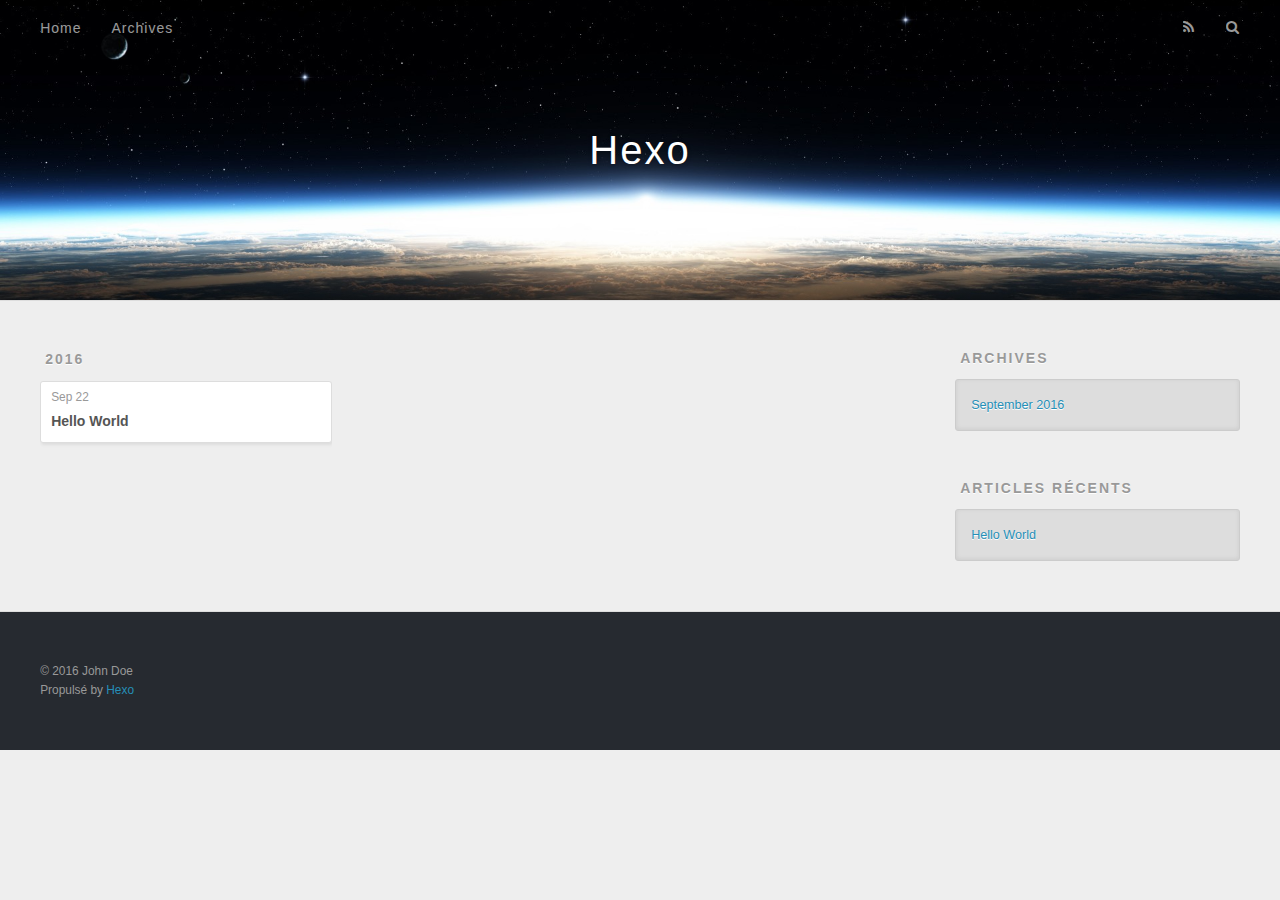
==== archives/index.html @ a5ebd4ea "Site updated: 2016-09-23 09:55:42" ====
<!DOCTYPE html>
<html>
<head>
  <meta charset="utf-8">
  
  <title>Archives | Hexo</title>
  <meta name="viewport" content="width=device-width, initial-scale=1, maximum-scale=1">
  <meta property="og:type" content="website">
<meta property="og:title" content="Hexo">
<meta property="og:url" content="http://yoursite.com/archives/index.html">
<meta property="og:site_name" content="Hexo">
<meta name="twitter:card" content="summary">
<meta name="twitter:title" content="Hexo">
  
    <link rel="alternate" href="/atom.xml" title="Hexo" type="application/atom+xml">
  
  
    <link rel="icon" href="/favicon.png">
  
  
    <link href="//fonts.googleapis.com/css?family=Source+Code+Pro" rel="stylesheet" type="text/css">
  
  <link rel="stylesheet" href="/css/style.css">
  

</head>

<body>
  <div id="container">
    <div id="wrap">
      <header id="header">
  <div id="banner"></div>
  <div id="header-outer" class="outer">
    <div id="header-title" class="inner">
      <h1 id="logo-wrap">
        <a href="/" id="logo">Hexo</a>
      </h1>
      
    </div>
    <div id="header-inner" class="inner">
      <nav id="main-nav">
        <a id="main-nav-toggle" class="nav-icon"></a>
        
          <a class="main-nav-link" href="/">Home</a>
        
          <a class="main-nav-link" href="/archives">Archives</a>
        
      </nav>
      <nav id="sub-nav">
        
          <a id="nav-rss-link" class="nav-icon" href="/atom.xml" title="Flux RSS"></a>
        
        <a id="nav-search-btn" class="nav-icon" title="Rechercher"></a>
      </nav>
      <div id="search-form-wrap">
        <form action="//google.com/search" method="get" accept-charset="UTF-8" class="search-form"><input type="search" name="q" results="0" class="search-form-input" placeholder="Search"><button type="submit" class="search-form-submit">&#xF002;</button><input type="hidden" name="sitesearch" value="http://yoursite.com"></form>
      </div>
    </div>
  </div>
</header>
      <div class="outer">
        <section id="main">
  
  
    
    
      
      
      <section class="archives-wrap">
        <div class="archive-year-wrap">
          <a href="/archives/2016" class="archive-year">2016</a>
        </div>
        <div class="archives">
    
    <article class="archive-article archive-type-post">
  <div class="archive-article-inner">
    <header class="archive-article-header">
      <a href="/2016/09/22/hello-world/" class="archive-article-date">
  <time datetime="2016-09-22T08:57:06.992Z" itemprop="datePublished">Sep 22</time>
</a>
      
  
    <h1 itemprop="name">
      <a class="archive-article-title" href="/2016/09/22/hello-world/">Hello World</a>
    </h1>
  

    </header>
  </div>
</article>
  
  
    </div></section>
  

</section>
        
          <aside id="sidebar">
  
    

  
    

  
    
  
    
  <div class="widget-wrap">
    <h3 class="widget-title">Archives</h3>
    <div class="widget">
      <ul class="archive-list"><li class="archive-list-item"><a class="archive-list-link" href="/archives/2016/09/">September 2016</a></li></ul>
    </div>
  </div>


  
    
  <div class="widget-wrap">
    <h3 class="widget-title">Articles récents</h3>
    <div class="widget">
      <ul>
        
          <li>
            <a href="/2016/09/22/hello-world/">Hello World</a>
          </li>
        
      </ul>
    </div>
  </div>

  
</aside>
        
      </div>
      <footer id="footer">
  
  <div class="outer">
    <div id="footer-info" class="inner">
      &copy; 2016 John Doe<br>
      Propulsé by <a href="http://hexo.io/" target="_blank">Hexo</a>
    </div>
  </div>
</footer>
    </div>
    <nav id="mobile-nav">
  
    <a href="/" class="mobile-nav-link">Home</a>
  
    <a href="/archives" class="mobile-nav-link">Archives</a>
  
</nav>
    

<script src="//ajax.googleapis.com/ajax/libs/jquery/2.0.3/jquery.min.js"></script>


  <link rel="stylesheet" href="/fancybox/jquery.fancybox.css">
  <script src="/fancybox/jquery.fancybox.pack.js"></script>


<script src="/js/script.js"></script>

  </div>
</body>
</html>
---- css/style.css ----
body {
  width: 100%;
}
body:before,
body:after {
  content: "";
  display: table;
}
body:after {
  clear: both;
}
html,
body,
div,
span,
applet,
object,
iframe,
h1,
h2,
h3,
h4,
h5,
h6,
p,
blockquote,
pre,
a,
abbr,
acronym,
address,
big,
cite,
code,
del,
dfn,
em,
img,
ins,
kbd,
q,
s,
samp,
small,
strike,
strong,
sub,
sup,
tt,
var,
dl,
dt,
dd,
ol,
ul,
li,
fieldset,
form,
label,
legend,
table,
caption,
tbody,
tfoot,
thead,
tr,
th,
td {
  margin: 0;
  padding: 0;
  border: 0;
  outline: 0;
  font-weight: inherit;
  font-style: inherit;
  font-family: inherit;
  font-size: 100%;
  vertical-align: baseline;
}
body {
  line-height: 1;
  color: #000;
  background: #fff;
}
ol,
ul {
  list-style: none;
}
table {
  border-collapse: separate;
  border-spacing: 0;
  vertical-align: middle;
}
caption,
th,
td {
  text-align: left;
  font-weight: normal;
  vertical-align: middle;
}
a img {
  border: none;
}
input,
button {
  margin: 0;
  padding: 0;
}
input::-moz-focus-inner,
button::-moz-focus-inner {
  border: 0;
  padding: 0;
}
@font-face {
  font-family: FontAwesome;
  font-style: normal;
  font-weight: normal;
  src: url("fonts/fontawesome-webfont.eot?v=#4.0.3");
  src: url("fonts/fontawesome-webfont.eot?#iefix&v=#4.0.3") format("embedded-opentype"), url("fonts/fontawesome-webfont.woff?v=#4.0.3") format("woff"), url("fonts/fontawesome-webfont.ttf?v=#4.0.3") format("truetype"), url("fonts/fontawesome-webfont.svg#fontawesomeregular?v=#4.0.3") format("svg");
}
html,
body,
#container {
  height: 100%;
}
body {
  background: #eee;
  font: 14px "Helvetica Neue", Helvetica, Arial, sans-serif;
  -webkit-text-size-adjust: 100%;
}
.outer {
  max-width: 1220px;
  margin: 0 auto;
  padding: 0 20px;
}
.outer:before,
.outer:after {
  content: "";
  display: table;
}
.outer:after {
  clear: both;
}
.inner {
  display: inline;
  float: left;
  width: 98.33333333333333%;
  margin: 0 0.833333333333333%;
}
.left,
.alignleft {
  float: left;
}
.right,
.alignright {
  float: right;
}
.clear {
  clear: both;
}
#container {
  position: relative;
}
.mobile-nav-on {
  overflow: hidden;
}
#wrap {
  height: 100%;
  width: 100%;
  position: absolute;
  top: 0;
  left: 0;
  -webkit-transition: 0.2s ease-out;
  -moz-transition: 0.2s ease-out;
  -ms-transition: 0.2s ease-out;
  transition: 0.2s ease-out;
  z-index: 1;
  background: #eee;
}
.mobile-nav-on #wrap {
  left: 280px;
}
@media screen and (min-width: 768px) {
  #main {
    display: inline;
    float: left;
    width: 73.33333333333333%;
    margin: 0 0.833333333333333%;
  }
}
.article-date,
.article-category-link,
.archive-year,
.widget-title {
  text-decoration: none;
  text-transform: uppercase;
  letter-spacing: 2px;
  color: #999;
  margin-bottom: 1em;
  margin-left: 5px;
  line-height: 1em;
  text-shadow: 0 1px #fff;
  font-weight: bold;
}
.article-inner,
.archive-article-inner {
  background: #fff;
  -webkit-box-shadow: 1px 2px 3px #ddd;
  box-shadow: 1px 2px 3px #ddd;
  border: 1px solid #ddd;
  border-radius: 3px;
}
.article-entry h1,
.widget h1 {
  font-size: 2em;
}
.article-entry h2,
.widget h2 {
  font-size: 1.5em;
}
.article-entry h3,
.widget h3 {
  font-size: 1.3em;
}
.article-entry h4,
.widget h4 {
  font-size: 1.2em;
}
.article-entry h5,
.widget h5 {
  font-size: 1em;
}
.article-entry h6,
.widget h6 {
  font-size: 1em;
  color: #999;
}
.article-entry hr,
.widget hr {
  border: 1px dashed #ddd;
}
.article-entry strong,
.widget strong {
  font-weight: bold;
}
.article-entry em,
.widget em,
.article-entry cite,
.widget cite {
  font-style: italic;
}
.article-entry sup,
.widget sup,
.article-entry sub,
.widget sub {
  font-size: 0.75em;
  line-height: 0;
  position: relative;
  vertical-align: baseline;
}
.article-entry sup,
.widget sup {
  top: -0.5em;
}
.article-entry sub,
.widget sub {
  bottom: -0.2em;
}
.article-entry small,
.widget small {
  font-size: 0.85em;
}
.article-entry acronym,
.widget acronym,
.article-entry abbr,
.widget abbr {
  border-bottom: 1px dotted;
}
.article-entry ul,
.widget ul,
.article-entry ol,
.widget ol,
.article-entry dl,
.widget dl {
  margin: 0 20px;
  line-height: 1.6em;
}
.article-entry ul ul,
.widget ul ul,
.article-entry ol ul,
.widget ol ul,
.article-entry ul ol,
.widget ul ol,
.article-entry ol ol,
.widget ol ol {
  margin-top: 0;
  margin-bottom: 0;
}
.article-entry ul,
.widget ul {
  list-style: disc;
}
.article-entry ol,
.widget ol {
  list-style: decimal;
}
.article-entry dt,
.widget dt {
  font-weight: bold;
}
#header {
  height: 300px;
  position: relative;
  border-bottom: 1px solid #ddd;
}
#header:before,
#header:after {
  content: "";
  position: absolute;
  left: 0;
  right: 0;
  height: 40px;
}
#header:before {
  top: 0;
  background: -webkit-linear-gradient(rgba(0,0,0,0.2), transparent);
  background: -moz-linear-gradient(rgba(0,0,0,0.2), transparent);
  background: -ms-linear-gradient(rgba(0,0,0,0.2), transparent);
  background: linear-gradient(rgba(0,0,0,0.2), transparent);
}
#header:after {
  bottom: 0;
  background: -webkit-linear-gradient(transparent, rgba(0,0,0,0.2));
  background: -moz-linear-gradient(transparent, rgba(0,0,0,0.2));
  background: -ms-linear-gradient(transparent, rgba(0,0,0,0.2));
  background: linear-gradient(transparent, rgba(0,0,0,0.2));
}
#header-outer {
  height: 100%;
  position: relative;
}
#header-inner {
  position: relative;
  overflow: hidden;
}
#banner {
  position: absolute;
  top: 0;
  left: 0;
  width: 100%;
  height: 100%;
  background: url("images/banner.jpg") center #000;
  -webkit-background-size: cover;
  -moz-background-size: cover;
  background-size: cover;
  z-index: -1;
}
#header-title {
  text-align: center;
  height: 40px;
  position: absolute;
  top: 50%;
  left: 0;
  margin-top: -20px;
}
#logo,
#subtitle {
  text-decoration: none;
  color: #fff;
  font-weight: 300;
  text-shadow: 0 1px 4px rgba(0,0,0,0.3);
}
#logo {
  font-size: 40px;
  line-height: 40px;
  letter-spacing: 2px;
}
#subtitle {
  font-size: 16px;
  line-height: 16px;
  letter-spacing: 1px;
}
#subtitle-wrap {
  margin-top: 16px;
}
#main-nav {
  float: left;
  margin-left: -15px;
}
.nav-icon,
.main-nav-link {
  float: left;
  color: #fff;
  opacity: 0.6;
  text-decoration: none;
  text-shadow: 0 1px rgba(0,0,0,0.2);
  -webkit-transition: opacity 0.2s;
  -moz-transition: opacity 0.2s;
  -ms-transition: opacity 0.2s;
  transition: opacity 0.2s;
  display: block;
  padding: 20px 15px;
}
.nav-icon:hover,
.main-nav-link:hover {
  opacity: 1;
}
.nav-icon {
  font-family: FontAwesome;
  text-align: center;
  font-size: 14px;
  width: 14px;
  height: 14px;
  padding: 20px 15px;
  position: relative;
  cursor: pointer;
}
.main-nav-link {
  font-weight: 300;
  letter-spacing: 1px;
}
@media screen and (max-width: 479px) {
  .main-nav-link {
    display: none;
  }
}
#main-nav-toggle {
  display: none;
}
#main-nav-toggle:before {
  content: "\f0c9";
}
@media screen and (max-width: 479px) {
  #main-nav-toggle {
    display: block;
  }
}
#sub-nav {
  float: right;
  margin-right: -15px;
}
#nav-rss-link:before {
  content: "\f09e";
}
#nav-search-btn:before {
  content: "\f002";
}
#search-form-wrap {
  position: absolute;
  top: 15px;
  width: 150px;
  height: 30px;
  right: -150px;
  opacity: 0;
  -webkit-transition: 0.2s ease-out;
  -moz-transition: 0.2s ease-out;
  -ms-transition: 0.2s ease-out;
  transition: 0.2s ease-out;
}
#search-form-wrap.on {
  opacity: 1;
  right: 0;
}
@media screen and (max-width: 479px) {
  #search-form-wrap {
    width: 100%;
    right: -100%;
  }
}
.search-form {
  position: absolute;
  top: 0;
  left: 0;
  right: 0;
  background: #fff;
  padding: 5px 15px;
  border-radius: 15px;
  -webkit-box-shadow: 0 0 10px rgba(0,0,0,0.3);
  box-shadow: 0 0 10px rgba(0,0,0,0.3);
}
.search-form-input {
  border: none;
  background: none;
  color: #555;
  width: 100%;
  font: 13px "Helvetica Neue", Helvetica, Arial, sans-serif;
  outline: none;
}
.search-form-input::-webkit-search-results-decoration,
.search-form-input::-webkit-search-cancel-button {
  -webkit-appearance: none;
}
.search-form-submit {
  position: absolute;
  top: 50%;
  right: 10px;
  margin-top: -7px;
  font: 13px FontAwesome;
  border: none;
  background: none;
  color: #bbb;
  cursor: pointer;
}
.search-form-submit:hover,
.search-form-submit:focus {
  color: #777;
}
.article {
  margin: 50px 0;
}
.article-inner {
  overflow: hidden;
}
.article-meta:before,
.article-meta:after {
  content: "";
  display: table;
}
.article-meta:after {
  clear: both;
}
.article-date {
  float: left;
}
.article-category {
  float: left;
  line-height: 1em;
  color: #ccc;
  text-shadow: 0 1px #fff;
  margin-left: 8px;
}
.article-category:before {
  content: "\2022";
}
.article-category-link {
  margin: 0 12px 1em;
}
.article-header {
  padding: 20px 20px 0;
}
.article-title {
  text-decoration: none;
  font-size: 2em;
  font-weight: bold;
  color: #555;
  line-height: 1.1em;
  -webkit-transition: color 0.2s;
  -moz-transition: color 0.2s;
  -ms-transition: color 0.2s;
  transition: color 0.2s;
}
a.article-title:hover {
  color: #258fb8;
}
.article-entry {
  color: #555;
  padding: 0 20px;
}
.article-entry:before,
.article-entry:after {
  content: "";
  display: table;
}
.article-entry:after {
  clear: both;
}
.article-entry p,
.article-entry table {
  line-height: 1.6em;
  margin: 1.6em 0;
}
.article-entry h1,
.article-entry h2,
.article-entry h3,
.article-entry h4,
.article-entry h5,
.article-entry h6 {
  font-weight: bold;
}
.article-entry h1,
.article-entry h2,
.article-entry h3,
.article-entry h4,
.article-entry h5,
.article-entry h6 {
  line-height: 1.1em;
  margin: 1.1em 0;
}
.article-entry a {
  color: #258fb8;
  text-decoration: none;
}
.article-entry a:hover {
  text-decoration: underline;
}
.article-entry ul,
.article-entry ol,
.article-entry dl {
  margin-top: 1.6em;
  margin-bottom: 1.6em;
}
.article-entry img,
.article-entry video {
  max-width: 100%;
  height: auto;
  display: block;
  margin: auto;
}
.article-entry iframe {
  border: none;
}
.article-entry table {
  width: 100%;
  border-collapse: collapse;
  border-spacing: 0;
}
.article-entry th {
  font-weight: bold;
  border-bottom: 3px solid #ddd;
  padding-bottom: 0.5em;
}
.article-entry td {
  border-bottom: 1px solid #ddd;
  padding: 10px 0;
}
.article-entry blockquote {
  font-family: Georgia, "Times New Roman", serif;
  font-size: 1.4em;
  margin: 1.6em 20px;
  text-align: center;
}
.article-entry blockquote footer {
  font-size: 14px;
  margin: 1.6em 0;
  font-family: "Helvetica Neue", Helvetica, Arial, sans-serif;
}
.article-entry blockquote footer cite:before {
  content: "—";
  padding: 0 0.5em;
}
.article-entry .pullquote {
  text-align: left;
  width: 45%;
  margin: 0;
}
.article-entry .pullquote.left {
  margin-left: 0.5em;
  margin-right: 1em;
}
.article-entry .pullquote.right {
  margin-right: 0.5em;
  margin-left: 1em;
}
.article-entry .caption {
  color: #999;
  display: block;
  font-size: 0.9em;
  margin-top: 0.5em;
  position: relative;
  text-align: center;
}
.article-entry .video-container {
  position: relative;
  padding-top: 56.25%;
  height: 0;
  overflow: hidden;
}
.article-entry .video-container iframe,
.article-entry .video-container object,
.article-entry .video-container embed {
  position: absolute;
  top: 0;
  left: 0;
  width: 100%;
  height: 100%;
  margin-top: 0;
}
.article-more-link a {
  display: inline-block;
  line-height: 1em;
  padding: 6px 15px;
  border-radius: 15px;
  background: #eee;
  color: #999;
  text-shadow: 0 1px #fff;
  text-decoration: none;
}
.article-more-link a:hover {
  background: #258fb8;
  color: #fff;
  text-decoration: none;
  text-shadow: 0 1px #1e7293;
}
.article-footer {
  font-size: 0.85em;
  line-height: 1.6em;
  border-top: 1px solid #ddd;
  padding-top: 1.6em;
  margin: 0 20px 20px;
}
.article-footer:before,
.article-footer:after {
  content: "";
  display: table;
}
.article-footer:after {
  clear: both;
}
.article-footer a {
  color: #999;
  text-decoration: none;
}
.article-footer a:hover {
  color: #555;
}
.article-tag-list-item {
  float: left;
  margin-right: 10px;
}
.article-tag-list-link:before {
  content: "#";
}
.article-comment-link {
  float: right;
}
.article-comment-link:before {
  content: "\f075";
  font-family: FontAwesome;
  padding-right: 8px;
}
.article-share-link {
  cursor: pointer;
  float: right;
  margin-left: 20px;
}
.article-share-link:before {
  content: "\f064";
  font-family: FontAwesome;
  padding-right: 6px;
}
#article-nav {
  position: relative;
}
#article-nav:before,
#article-nav:after {
  content: "";
  display: table;
}
#article-nav:after {
  clear: both;
}
@media screen and (min-width: 768px) {
  #article-nav {
    margin: 50px 0;
  }
  #article-nav:before {
    width: 8px;
    height: 8px;
    position: absolute;
    top: 50%;
    left: 50%;
    margin-top: -4px;
    margin-left: -4px;
    content: "";
    border-radius: 50%;
    background: #ddd;
    -webkit-box-shadow: 0 1px 2px #fff;
    box-shadow: 0 1px 2px #fff;
  }
}
.article-nav-link-wrap {
  text-decoration: none;
  text-shadow: 0 1px #fff;
  color: #999;
  -webkit-box-sizing: border-box;
  -moz-box-sizing: border-box;
  box-sizing: border-box;
  margin-top: 50px;
  text-align: center;
  display: block;
}
.article-nav-link-wrap:hover {
  color: #555;
}
@media screen and (min-width: 768px) {
  .article-nav-link-wrap {
    width: 50%;
    margin-top: 0;
  }
}
@media screen and (min-width: 768px) {
  #article-nav-newer {
    float: left;
    text-align: right;
    padding-right: 20px;
  }
}
@media screen and (min-width: 768px) {
  #article-nav-older {
    float: right;
    text-align: left;
    padding-left: 20px;
  }
}
.article-nav-caption {
  text-transform: uppercase;
  letter-spacing: 2px;
  color: #ddd;
  line-height: 1em;
  font-weight: bold;
}
#article-nav-newer .article-nav-caption {
  margin-right: -2px;
}
.article-nav-title {
  font-size: 0.85em;
  line-height: 1.6em;
  margin-top: 0.5em;
}
.article-share-box {
  position: absolute;
  display: none;
  background: #fff;
  -webkit-box-shadow: 1px 2px 10px rgba(0,0,0,0.2);
  box-shadow: 1px 2px 10px rgba(0,0,0,0.2);
  border-radius: 3px;
  margin-left: -145px;
  overflow: hidden;
  z-index: 1;
}
.article-share-box.on {
  display: block;
}
.article-share-input {
  width: 100%;
  background: none;
  -webkit-box-sizing: border-box;
  -moz-box-sizing: border-box;
  box-sizing: border-box;
  font: 14px "Helvetica Neue", Helvetica, Arial, sans-serif;
  padding: 0 15px;
  color: #555;
  outline: none;
  border: 1px solid #ddd;
  border-radius: 3px 3px 0 0;
  height: 36px;
  line-height: 36px;
}
.article-share-links {
  background: #eee;
}
.article-share-links:before,
.article-share-links:after {
  content: "";
  display: table;
}
.article-share-links:after {
  clear: both;
}
.article-share-twitter,
.article-share-facebook,
.article-share-pinterest,
.article-share-google {
  width: 50px;
  height: 36px;
  display: block;
  float: left;
  position: relative;
  color: #999;
  text-shadow: 0 1px #fff;
}
.article-share-twitter:before,
.article-share-facebook:before,
.article-share-pinterest:before,
.article-share-google:before {
  font-size: 20px;
  font-family: FontAwesome;
  width: 20px;
  height: 20px;
  position: absolute;
  top: 50%;
  left: 50%;
  margin-top: -10px;
  margin-left: -10px;
  text-align: center;
}
.article-share-twitter:hover,
.article-share-facebook:hover,
.article-share-pinterest:hover,
.article-share-google:hover {
  color: #fff;
}
.article-share-twitter:before {
  content: "\f099";
}
.article-share-twitter:hover {
  background: #00aced;
  text-shadow: 0 1px #008abe;
}
.article-share-facebook:before {
  content: "\f09a";
}
.article-share-facebook:hover {
  background: #3b5998;
  text-shadow: 0 1px #2f477a;
}
.article-share-pinterest:before {
  content: "\f0d2";
}
.article-share-pinterest:hover {
  background: #cb2027;
  text-shadow: 0 1px #a21a1f;
}
.article-share-google:before {
  content: "\f0d5";
}
.article-share-google:hover {
  background: #dd4b39;
  text-shadow: 0 1px #be3221;
}
.article-gallery {
  background: #000;
  position: relative;
}
.article-gallery-photos {
  position: relative;
  overflow: hidden;
}
.article-gallery-img {
  display: none;
  max-width: 100%;
}
.article-gallery-img:first-child {
  display: block;
}
.article-gallery-img.loaded {
  position: absolute;
  display: block;
}
.article-gallery-img img {
  display: block;
  max-width: 100%;
  margin: 0 auto;
}
#comments {
  background: #fff;
  -webkit-box-shadow: 1px 2px 3px #ddd;
  box-shadow: 1px 2px 3px #ddd;
  padding: 20px;
  border: 1px solid #ddd;
  border-radius: 3px;
  margin: 50px 0;
}
#comments a {
  color: #258fb8;
}
.archives-wrap {
  margin: 50px 0;
}
.archives:before,
.archives:after {
  content: "";
  display: table;
}
.archives:after {
  clear: both;
}
.archive-year-wrap {
  margin-bottom: 1em;
}
.archives {
  -webkit-column-gap: 10px;
  -moz-column-gap: 10px;
  column-gap: 10px;
}
@media screen and (min-width: 480px) and (max-width: 767px) {
  .archives {
    -webkit-column-count: 2;
    -moz-column-count: 2;
    column-count: 2;
  }
}
@media screen and (min-width: 768px) {
  .archives {
    -webkit-column-count: 3;
    -moz-column-count: 3;
    column-count: 3;
  }
}
.archive-article {
  -webkit-column-break-inside: avoid;
  page-break-inside: avoid;
  overflow: hidden;
  break-inside: avoid-column;
}
.archive-article-inner {
  padding: 10px;
  margin-bottom: 15px;
}
.archive-article-title {
  text-decoration: none;
  font-weight: bold;
  color: #555;
  -webkit-transition: color 0.2s;
  -moz-transition: color 0.2s;
  -ms-transition: color 0.2s;
  transition: color 0.2s;
  line-height: 1.6em;
}
.archive-article-title:hover {
  color: #258fb8;
}
.archive-article-footer {
  margin-top: 1em;
}
.archive-article-date {
  color: #999;
  text-decoration: none;
  font-size: 0.85em;
  line-height: 1em;
  margin-bottom: 0.5em;
  display: block;
}
#page-nav {
  margin: 50px auto;
  background: #fff;
  -webkit-box-shadow: 1px 2px 3px #ddd;
  box-shadow: 1px 2px 3px #ddd;
  border: 1px solid #ddd;
  border-radius: 3px;
  text-align: center;
  color: #999;
  overflow: hidden;
}
#page-nav:before,
#page-nav:after {
  content: "";
  display: table;
}
#page-nav:after {
  clear: both;
}
#page-nav a,
#page-nav span {
  padding: 10px 20px;
  line-height: 1;
  height: 2ex;
}
#page-nav a {
  color: #999;
  text-decoration: none;
}
#page-nav a:hover {
  background: #999;
  color: #fff;
}
#page-nav .prev {
  float: left;
}
#page-nav .next {
  float: right;
}
#page-nav .page-number {
  display: inline-block;
}
@media screen and (max-width: 479px) {
  #page-nav .page-number {
    display: none;
  }
}
#page-nav .current {
  color: #555;
  font-weight: bold;
}
#page-nav .space {
  color: #ddd;
}
#footer {
  background: #262a30;
  padding: 50px 0;
  border-top: 1px solid #ddd;
  color: #999;
}
#footer a {
  color: #258fb8;
  text-decoration: none;
}
#footer a:hover {
  text-decoration: underline;
}
#footer-info {
  line-height: 1.6em;
  font-size: 0.85em;
}
.article-entry pre,
.article-entry .highlight {
  background: #2d2d2d;
  margin: 0 -20px;
  padding: 15px 20px;
  border-style: solid;
  border-color: #ddd;
  border-width: 1px 0;
  overflow: auto;
  color: #ccc;
  line-height: 22.400000000000002px;
}
.article-entry .highlight .gutter pre,
.article-entry .gist .gist-file .gist-data .line-numbers {
  color: #666;
  font-size: 0.85em;
}
.article-entry pre,
.article-entry code {
  font-family: "Source Code Pro", Consolas, Monaco, Menlo, Consolas, monospace;
}
.article-entry code {
  background: #eee;
  text-shadow: 0 1px #fff;
  padding: 0 0.3em;
}
.article-entry pre code {
  background: none;
  text-shadow: none;
  padding: 0;
}
.article-entry .highlight pre {
  border: none;
  margin: 0;
  padding: 0;
}
.article-entry .highlight table {
  margin: 0;
  width: auto;
}
.article-entry .highlight td {
  border: none;
  padding: 0;
}
.article-entry .highlight figcaption {
  font-size: 0.85em;
  color: #999;
  line-height: 1em;
  margin-bottom: 1em;
}
.article-entry .highlight figcaption:before,
.article-entry .highlight figcaption:after {
  content: "";
  display: table;
}
.article-entry .highlight figcaption:after {
  clear: both;
}
.article-entry .highlight figcaption a {
  float: right;
}
.article-entry .highlight .gutter pre {
  text-align: right;
  padding-right: 20px;
}
.article-entry .highlight .line {
  height: 22.400000000000002px;
}
.article-entry .highlight .line.marked {
  background: #515151;
}
.article-entry .gist {
  margin: 0 -20px;
  border-style: solid;
  border-color: #ddd;
  border-width: 1px 0;
  background: #2d2d2d;
  padding: 15px 20px 15px 0;
}
.article-entry .gist .gist-file {
  border: none;
  font-family: "Source Code Pro", Consolas, Monaco, Menlo, Consolas, monospace;
  margin: 0;
}
.article-entry .gist .gist-file .gist-data {
  background: none;
  border: none;
}
.article-entry .gist .gist-file .gist-data .line-numbers {
  background: none;
  border: none;
  padding: 0 20px 0 0;
}
.article-entry .gist .gist-file .gist-data .line-data {
  padding: 0 !important;
}
.article-entry .gist .gist-file .highlight {
  margin: 0;
  padding: 0;
  border: none;
}
.article-entry .gist .gist-file .gist-meta {
  background: #2d2d2d;
  color: #999;
  font: 0.85em "Helvetica Neue", Helvetica, Arial, sans-serif;
  text-shadow: 0 0;
  padding: 0;
  margin-top: 1em;
  margin-left: 20px;
}
.article-entry .gist .gist-file .gist-meta a {
  color: #258fb8;
  font-weight: normal;
}
.article-entry .gist .gist-file .gist-meta a:hover {
  text-decoration: underline;
}
pre .comment,
pre .title {
  color: #999;
}
pre .variable,
pre .attribute,
pre .tag,
pre .regexp,
pre .ruby .constant,
pre .xml .tag .title,
pre .xml .pi,
pre .xml .doctype,
pre .html .doctype,
pre .css .id,
pre .css .class,
pre .css .pseudo {
  color: #f2777a;
}
pre .number,
pre .preprocessor,
pre .built_in,
pre .literal,
pre .params,
pre .constant {
  color: #f99157;
}
pre .class,
pre .ruby .class .title,
pre .css .rules .attribute {
  color: #9c9;
}
pre .string,
pre .value,
pre .inheritance,
pre .header,
pre .ruby .symbol,
pre .xml .cdata {
  color: #9c9;
}
pre .css .hexcolor {
  color: #6cc;
}
pre .function,
pre .python .decorator,
pre .python .title,
pre .ruby .function .title,
pre .ruby .title .keyword,
pre .perl .sub,
pre .javascript .title,
pre .coffeescript .title {
  color: #69c;
}
pre .keyword,
pre .javascript .function {
  color: #c9c;
}
@media screen and (max-width: 479px) {
  #mobile-nav {
    position: absolute;
    top: 0;
    left: 0;
    width: 280px;
    height: 100%;
    background: #191919;
    border-right: 1px solid #fff;
  }
}
@media screen and (max-width: 479px) {
  .mobile-nav-link {
    display: block;
    color: #999;
    text-decoration: none;
    padding: 15px 20px;
    font-weight: bold;
  }
  .mobile-nav-link:hover {
    color: #fff;
  }
}
@media screen and (min-width: 768px) {
  #sidebar {
    display: inline;
    float: left;
    width: 23.333333333333332%;
    margin: 0 0.833333333333333%;
  }
}
.widget-wrap {
  margin: 50px 0;
}
.widget {
  color: #777;
  text-shadow: 0 1px #fff;
  background: #ddd;
  -webkit-box-shadow: 0 -1px 4px #ccc inset;
  box-shadow: 0 -1px 4px #ccc inset;
  border: 1px solid #ccc;
  padding: 15px;
  border-radius: 3px;
}
.widget a {
  color: #258fb8;
  text-decoration: none;
}
.widget a:hover {
  text-decoration: underline;
}
.widget ul ul,
.widget ol ul,
.widget dl ul,
.widget ul ol,
.widget ol ol,
.widget dl ol,
.widget ul dl,
.widget ol dl,
.widget dl dl {
  margin-left: 15px;
  list-style: disc;
}
.widget {
  line-height: 1.6em;
  word-wrap: break-word;
  font-size: 0.9em;
}
.widget ul,
.widget ol {
  list-style: none;
  margin: 0;
}
.widget ul ul,
.widget ol ul,
.widget ul ol,
.widget ol ol {
  margin: 0 20px;
}
.widget ul ul,
.widget ol ul {
  list-style: disc;
}
.widget ul ol,
.widget ol ol {
  list-style: decimal;
}
.category-list-count,
.tag-list-count,
.archive-list-count {
  padding-left: 5px;
  color: #999;
  font-size: 0.85em;
}
.category-list-count:before,
.tag-list-count:before,
.archive-list-count:before {
  content: "(";
}
.category-list-count:after,
.tag-list-count:after,
.archive-list-count:after {
  content: ")";
}
.tagcloud a {
  margin-right: 5px;
  display: inline-block;
}
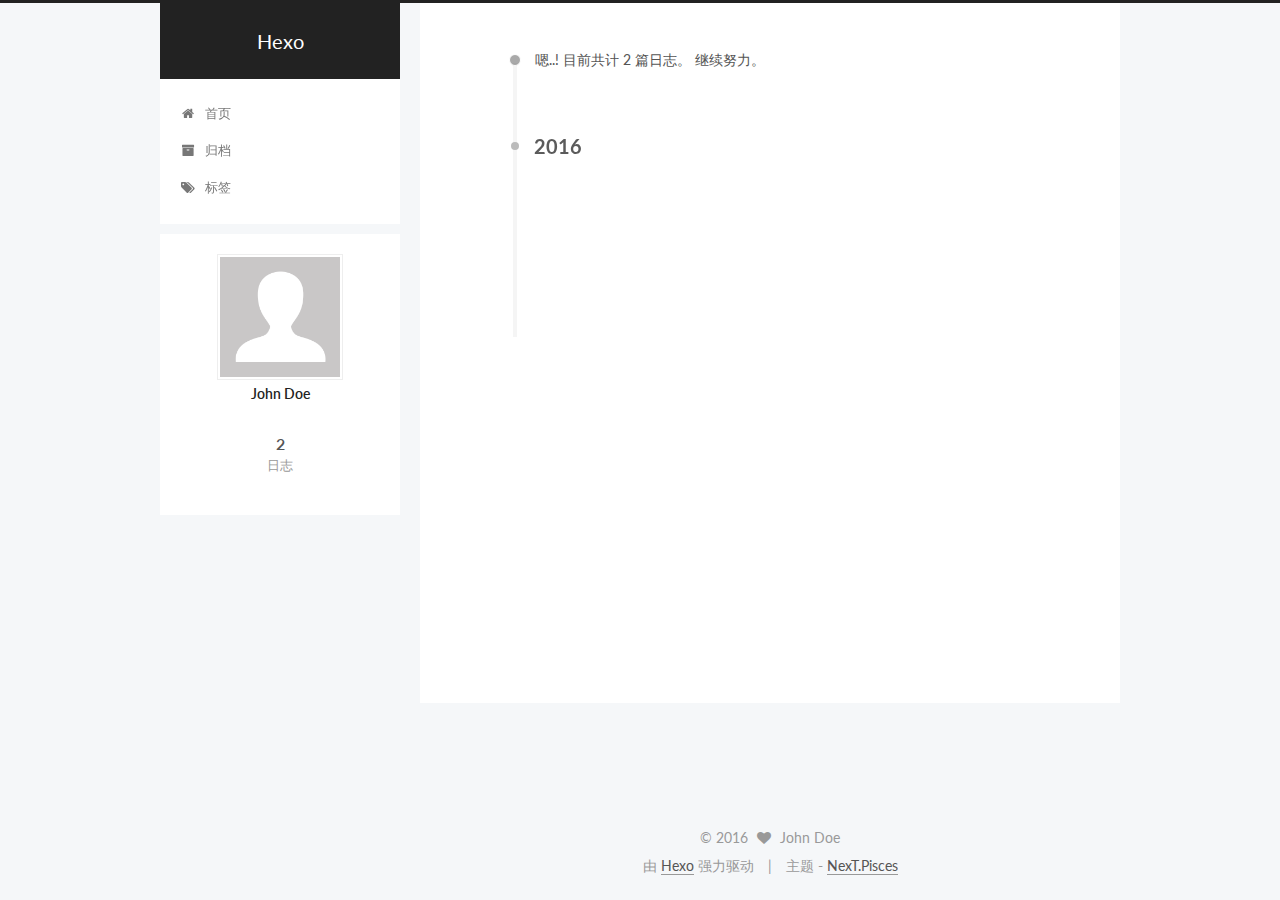
==== commit a6d5f0d1: "Site updated: 2016-09-23 11:12:11" ====
--- a/archives/index.html
+++ b/archives/index.html
@@ -1,166 +1,510 @@
-<!DOCTYPE html>
-<html>
+<!doctype html>
+
+
+
+  
+
+
+<html class="theme-next pisces use-motion">
 <head>
-  <meta charset="utf-8">
-  
-  <title>Archives | Hexo</title>
-  <meta name="viewport" content="width=device-width, initial-scale=1, maximum-scale=1">
-  <meta property="og:type" content="website">
+  <meta charset="UTF-8"/>
+<meta http-equiv="X-UA-Compatible" content="IE=edge,chrome=1" />
+<meta name="viewport" content="width=device-width, initial-scale=1, maximum-scale=1"/>
+
+
+
+<meta http-equiv="Cache-Control" content="no-transform" />
+<meta http-equiv="Cache-Control" content="no-siteapp" />
+
+
+
+
+
+
+
+
+
+
+
+
+  
+  
+  <link href="/vendors/fancybox/source/jquery.fancybox.css?v=2.1.5" rel="stylesheet" type="text/css" />
+
+
+
+
+  
+  
+  
+  
+
+  
+    
+    
+  
+
+  
+
+  
+
+  
+
+  
+
+  
+    
+    
+    <link href="//fonts.googleapis.com/css?family=Lato:300,300italic,400,400italic,700,700italic&subset=latin,latin-ext" rel="stylesheet" type="text/css">
+  
+
+
+
+
+
+
+<link href="/vendors/font-awesome/css/font-awesome.min.css?v=4.4.0" rel="stylesheet" type="text/css" />
+
+<link href="/css/main.css?v=5.0.1" rel="stylesheet" type="text/css" />
+
+
+  <meta name="keywords" content="Hexo, NexT" />
+
+
+
+
+
+
+
+
+  <link rel="shortcut icon" type="image/x-icon" href="/favicon.ico?v=5.0.1" />
+
+
+
+
+
+
+<meta property="og:type" content="website">
 <meta property="og:title" content="Hexo">
 <meta property="og:url" content="http://yoursite.com/archives/index.html">
 <meta property="og:site_name" content="Hexo">
 <meta name="twitter:card" content="summary">
 <meta name="twitter:title" content="Hexo">
-  
-    <link rel="alternate" href="/atom.xml" title="Hexo" type="application/atom+xml">
-  
-  
-    <link rel="icon" href="/favicon.png">
-  
-  
-    <link href="//fonts.googleapis.com/css?family=Source+Code+Pro" rel="stylesheet" type="text/css">
-  
-  <link rel="stylesheet" href="/css/style.css">
-  
-
+
+
+
+<script type="text/javascript" id="hexo.configuration">
+  var NexT = window.NexT || {};
+  var CONFIG = {
+    scheme: 'Pisces',
+    sidebar: {"position":"left","display":"post"},
+    fancybox: true,
+    motion: true,
+    duoshuo: {
+      userId: 0,
+      author: '博主'
+    }
+  };
+</script>
+
+
+
+
+  <link rel="canonical" href="http://yoursite.com/archives/"/>
+
+  <title> 归档 | Hexo </title>
 </head>
 
-<body>
-  <div id="container">
-    <div id="wrap">
-      <header id="header">
-  <div id="banner"></div>
-  <div id="header-outer" class="outer">
-    <div id="header-title" class="inner">
-      <h1 id="logo-wrap">
-        <a href="/" id="logo">Hexo</a>
+<body itemscope itemtype="http://schema.org/WebPage" lang="zh-Hans">
+
+  
+
+
+
+
+
+
+
+
+
+
+  
+  
+    
+  
+
+  <div class="container one-collumn sidebar-position-left  page-archive  ">
+    <div class="headband"></div>
+
+    <header id="header" class="header" itemscope itemtype="http://schema.org/WPHeader">
+      <div class="header-inner"><div class="site-meta ">
+  
+
+  <div class="custom-logo-site-title">
+    <a href="/"  class="brand" rel="start">
+      <span class="logo-line-before"><i></i></span>
+      <span class="site-title">Hexo</span>
+      <span class="logo-line-after"><i></i></span>
+    </a>
+  </div>
+  <p class="site-subtitle"></p>
+</div>
+
+<div class="site-nav-toggle">
+  <button>
+    <span class="btn-bar"></span>
+    <span class="btn-bar"></span>
+    <span class="btn-bar"></span>
+  </button>
+</div>
+
+<nav class="site-nav">
+  
+
+  
+    <ul id="menu" class="menu">
+      
+        
+        <li class="menu-item menu-item-home">
+          <a href="/" rel="section">
+            
+              <i class="menu-item-icon fa fa-fw fa-home"></i> <br />
+            
+            首页
+          </a>
+        </li>
+      
+        
+        <li class="menu-item menu-item-archives">
+          <a href="/archives" rel="section">
+            
+              <i class="menu-item-icon fa fa-fw fa-archive"></i> <br />
+            
+            归档
+          </a>
+        </li>
+      
+        
+        <li class="menu-item menu-item-tags">
+          <a href="/tags" rel="section">
+            
+              <i class="menu-item-icon fa fa-fw fa-tags"></i> <br />
+            
+            标签
+          </a>
+        </li>
+      
+
+      
+    </ul>
+  
+
+  
+</nav>
+
+ </div>
+    </header>
+
+    <main id="main" class="main">
+      <div class="main-inner">
+        <div class="content-wrap">
+          <div id="content" class="content">
+            
+
+  <section id="posts" class="posts-collapse">
+    <span class="archive-move-on"></span>
+
+    <span class="archive-page-counter">
+      
+      
+      
+        
+      
+      嗯..! 目前共计 2 篇日志。 继续努力。
+    </span>
+
+    
+
+      
+      
+      
+
+      
+        
+        <div class="collection-title">
+          <h2 class="archive-year motion-element" id="archive-year-2016">2016</h2>
+        </div>
+      
+      
+
+      
+
+  <article class="post post-type-normal" itemscope itemtype="http://schema.org/Article">
+    <header class="post-header">
+
+      <h1 class="post-title">
+        
+            <a class="post-title-link" href="/2016/09/23/My-New-Post/" itemprop="url">
+              
+                <span itemprop="name">My New Post</span>
+              
+            </a>
+        
       </h1>
-      
-    </div>
-    <div id="header-inner" class="inner">
-      <nav id="main-nav">
-        <a id="main-nav-toggle" class="nav-icon"></a>
-        
-          <a class="main-nav-link" href="/">Home</a>
-        
-          <a class="main-nav-link" href="/archives">Archives</a>
-        
-      </nav>
-      <nav id="sub-nav">
-        
-          <a id="nav-rss-link" class="nav-icon" href="/atom.xml" title="Flux RSS"></a>
-        
-        <a id="nav-search-btn" class="nav-icon" title="Rechercher"></a>
-      </nav>
-      <div id="search-form-wrap">
-        <form action="//google.com/search" method="get" accept-charset="UTF-8" class="search-form"><input type="search" name="q" results="0" class="search-form-input" placeholder="Search"><button type="submit" class="search-form-submit">&#xF002;</button><input type="hidden" name="sitesearch" value="http://yoursite.com"></form>
+
+      <div class="post-meta">
+        <time class="post-time" itemprop="dateCreated"
+              datetime="2016-09-23T10:14:56+08:00"
+              content="2016-09-23" >
+          09-23
+        </time>
       </div>
+
+    </header>
+  </article>
+
+
+
+    
+
+      
+      
+      
+
+      
+      
+
+      
+
+  <article class="post post-type-normal" itemscope itemtype="http://schema.org/Article">
+    <header class="post-header">
+
+      <h1 class="post-title">
+        
+            <a class="post-title-link" href="/2016/09/22/hello-world/" itemprop="url">
+              
+                <span itemprop="name">Hello World</span>
+              
+            </a>
+        
+      </h1>
+
+      <div class="post-meta">
+        <time class="post-time" itemprop="dateCreated"
+              datetime="2016-09-22T16:57:06+08:00"
+              content="2016-09-22" >
+          09-22
+        </time>
+      </div>
+
+    </header>
+  </article>
+
+
+
+    
+
+  </section>
+
+  
+
+
+
+          </div>
+          
+
+
+          
+
+        </div>
+        
+          
+  
+  <div class="sidebar-toggle">
+    <div class="sidebar-toggle-line-wrap">
+      <span class="sidebar-toggle-line sidebar-toggle-line-first"></span>
+      <span class="sidebar-toggle-line sidebar-toggle-line-middle"></span>
+      <span class="sidebar-toggle-line sidebar-toggle-line-last"></span>
     </div>
   </div>
-</header>
-      <div class="outer">
-        <section id="main">
-  
-  
-    
-    
-      
-      
-      <section class="archives-wrap">
-        <div class="archive-year-wrap">
-          <a href="/archives/2016" class="archive-year">2016</a>
+
+  <aside id="sidebar" class="sidebar">
+    <div class="sidebar-inner">
+
+      
+
+      
+
+      <section class="site-overview sidebar-panel  sidebar-panel-active ">
+        <div class="site-author motion-element" itemprop="author" itemscope itemtype="http://schema.org/Person">
+          <img class="site-author-image" itemprop="image"
+               src="/images/avatar.gif"
+               alt="John Doe" />
+          <p class="site-author-name" itemprop="name">John Doe</p>
+          <p class="site-description motion-element" itemprop="description"></p>
         </div>
-        <div class="archives">
-    
-    <article class="archive-article archive-type-post">
-  <div class="archive-article-inner">
-    <header class="archive-article-header">
-      <a href="/2016/09/22/hello-world/" class="archive-article-date">
-  <time datetime="2016-09-22T08:57:06.992Z" itemprop="datePublished">Sep 22</time>
-</a>
-      
-  
-    <h1 itemprop="name">
-      <a class="archive-article-title" href="/2016/09/22/hello-world/">Hello World</a>
-    </h1>
-  
-
-    </header>
-  </div>
-</article>
-  
-  
-    </div></section>
-  
-
-</section>
-        
-          <aside id="sidebar">
-  
-    
-
-  
-    
-
-  
-    
-  
-    
-  <div class="widget-wrap">
-    <h3 class="widget-title">Archives</h3>
-    <div class="widget">
-      <ul class="archive-list"><li class="archive-list-item"><a class="archive-list-link" href="/archives/2016/09/">September 2016</a></li></ul>
+        <nav class="site-state motion-element">
+          <div class="site-state-item site-state-posts">
+            <a href="/archives">
+              <span class="site-state-item-count">2</span>
+              <span class="site-state-item-name">日志</span>
+            </a>
+          </div>
+
+          
+
+          
+
+        </nav>
+
+        
+
+        <div class="links-of-author motion-element">
+          
+        </div>
+
+        
+        
+
+        
+        
+
+      </section>
+
+      
+
+    </div>
+  </aside>
+
+
+        
+      </div>
+    </main>
+
+    <footer id="footer" class="footer">
+      <div class="footer-inner">
+        <div class="copyright" >
+  
+  &copy; 
+  <span itemprop="copyrightYear">2016</span>
+  <span class="with-love">
+    <i class="fa fa-heart"></i>
+  </span>
+  <span class="author" itemprop="copyrightHolder">John Doe</span>
+</div>
+
+<div class="powered-by">
+  由 <a class="theme-link" href="https://hexo.io">Hexo</a> 强力驱动
+</div>
+
+<div class="theme-info">
+  主题 -
+  <a class="theme-link" href="https://github.com/iissnan/hexo-theme-next">
+    NexT.Pisces
+  </a>
+</div>
+
+        
+
+        
+      </div>
+    </footer>
+
+    <div class="back-to-top">
+      <i class="fa fa-arrow-up"></i>
     </div>
   </div>
 
-
-  
-    
-  <div class="widget-wrap">
-    <h3 class="widget-title">Articles récents</h3>
-    <div class="widget">
-      <ul>
-        
-          <li>
-            <a href="/2016/09/22/hello-world/">Hello World</a>
-          </li>
-        
-      </ul>
-    </div>
-  </div>
-
-  
-</aside>
-        
-      </div>
-      <footer id="footer">
-  
-  <div class="outer">
-    <div id="footer-info" class="inner">
-      &copy; 2016 John Doe<br>
-      Propulsé by <a href="http://hexo.io/" target="_blank">Hexo</a>
-    </div>
-  </div>
-</footer>
-    </div>
-    <nav id="mobile-nav">
-  
-    <a href="/" class="mobile-nav-link">Home</a>
-  
-    <a href="/archives" class="mobile-nav-link">Archives</a>
-  
-</nav>
-    
-
-<script src="//ajax.googleapis.com/ajax/libs/jquery/2.0.3/jquery.min.js"></script>
-
-
-  <link rel="stylesheet" href="/fancybox/jquery.fancybox.css">
-  <script src="/fancybox/jquery.fancybox.pack.js"></script>
-
-
-<script src="/js/script.js"></script>
-
-  </div>
+  
+
+<script type="text/javascript">
+  if (Object.prototype.toString.call(window.Promise) !== '[object Function]') {
+    window.Promise = null;
+  }
+</script>
+
+
+
+
+
+
+
+
+
+  
+
+
+
+  
+  <script type="text/javascript" src="/vendors/jquery/index.js?v=2.1.3"></script>
+
+  
+  <script type="text/javascript" src="/vendors/fastclick/lib/fastclick.min.js?v=1.0.6"></script>
+
+  
+  <script type="text/javascript" src="/vendors/jquery_lazyload/jquery.lazyload.js?v=1.9.7"></script>
+
+  
+  <script type="text/javascript" src="/vendors/velocity/velocity.min.js?v=1.2.1"></script>
+
+  
+  <script type="text/javascript" src="/vendors/velocity/velocity.ui.min.js?v=1.2.1"></script>
+
+  
+  <script type="text/javascript" src="/vendors/fancybox/source/jquery.fancybox.pack.js?v=2.1.5"></script>
+
+
+  
+
+
+  <script type="text/javascript" src="/js/src/utils.js?v=5.0.1"></script>
+
+  <script type="text/javascript" src="/js/src/motion.js?v=5.0.1"></script>
+
+
+
+  
+  
+
+
+  <script type="text/javascript" src="/js/src/affix.js?v=5.0.1"></script>
+
+  <script type="text/javascript" src="/js/src/schemes/pisces.js?v=5.0.1"></script>
+
+
+
+  
+  
+    <script type="text/javascript" id="motion.page.archive">
+      $('.archive-year').velocity('transition.slideLeftIn');
+    </script>
+  
+
+
+  
+
+
+  <script type="text/javascript" src="/js/src/bootstrap.js?v=5.0.1"></script>
+
+
+
+  
+
+
+
+  
+
+
+
+
+  
+  
+
+  
+
+  
+
+  
+
 </body>
-</html>+</html>
--- a/css/main.css
+++ b/css/main.css
@@ -0,0 +1,2522 @@
+/* normalize.css v3.0.2 | MIT License | git.io/normalize */
+html {
+  font-family: sans-serif; /* 1 */
+  -ms-text-size-adjust: 100%; /* 2 */
+  -webkit-text-size-adjust: 100%; /* 2 */
+}
+body {
+  margin: 0;
+}
+article,
+aside,
+details,
+figcaption,
+figure,
+footer,
+header,
+hgroup,
+main,
+menu,
+nav,
+section,
+summary {
+  display: block;
+}
+audio,
+canvas,
+progress,
+video {
+  display: inline-block; /* 1 */
+  vertical-align: baseline; /* 2 */
+}
+audio:not([controls]) {
+  display: none;
+  height: 0;
+}
+[hidden],
+template {
+  display: none;
+}
+a {
+  background-color: transparent;
+}
+a:active,
+a:hover {
+  outline: 0;
+}
+abbr[title] {
+  border-bottom: 1px dotted;
+}
+b,
+strong {
+  font-weight: bold;
+}
+dfn {
+  font-style: italic;
+}
+h1 {
+  font-size: 2em;
+  margin: 0.67em 0;
+}
+mark {
+  background: #ff0;
+  color: #000;
+}
+small {
+  font-size: 80%;
+}
+sub,
+sup {
+  font-size: 75%;
+  line-height: 0;
+  position: relative;
+  vertical-align: baseline;
+}
+sup {
+  top: -0.5em;
+}
+sub {
+  bottom: -0.25em;
+}
+img {
+  border: 0;
+}
+svg:not(:root) {
+  overflow: hidden;
+}
+figure {
+  margin: 1em 40px;
+}
+hr {
+  -moz-box-sizing: content-box;
+  box-sizing: content-box;
+  height: 0;
+}
+pre {
+  overflow: auto;
+}
+code,
+kbd,
+pre,
+samp {
+  font-family: monospace, monospace;
+  font-size: 1em;
+}
+button,
+input,
+optgroup,
+select,
+textarea {
+  color: inherit; /* 1 */
+  font: inherit; /* 2 */
+  margin: 0; /* 3 */
+}
+button {
+  overflow: visible;
+}
+button,
+select {
+  text-transform: none;
+}
+button,
+html input[type="button"],
+input[type="reset"],
+input[type="submit"] {
+  -webkit-appearance: button; /* 2 */
+  cursor: pointer; /* 3 */
+}
+button[disabled],
+html input[disabled] {
+  cursor: default;
+}
+button::-moz-focus-inner,
+input::-moz-focus-inner {
+  border: 0;
+  padding: 0;
+}
+input {
+  line-height: normal;
+}
+input[type="checkbox"],
+input[type="radio"] {
+  box-sizing: border-box; /* 1 */
+  padding: 0; /* 2 */
+}
+input[type="number"]::-webkit-inner-spin-button,
+input[type="number"]::-webkit-outer-spin-button {
+  height: auto;
+}
+input[type="search"] {
+  -webkit-appearance: textfield; /* 1 */
+  -moz-box-sizing: content-box;
+  -webkit-box-sizing: content-box; /* 2 */
+  box-sizing: content-box;
+}
+input[type="search"]::-webkit-search-cancel-button,
+input[type="search"]::-webkit-search-decoration {
+  -webkit-appearance: none;
+}
+fieldset {
+  border: 1px solid #c0c0c0;
+  margin: 0 2px;
+  padding: 0.35em 0.625em 0.75em;
+}
+legend {
+  border: 0; /* 1 */
+  padding: 0; /* 2 */
+}
+textarea {
+  overflow: auto;
+}
+optgroup {
+  font-weight: bold;
+}
+table {
+  border-collapse: collapse;
+  border-spacing: 0;
+}
+td,
+th {
+  padding: 0;
+}
+::selection {
+  background: #262a30;
+  color: #fff;
+}
+body {
+  position: relative;
+  font-family: 'Lato', "PingFang SC", "Microsoft YaHei", sans-serif;
+  font-size: 14px;
+  line-height: 2;
+  color: #555;
+  background: #fff;
+}
+@media (max-width: 767px) {
+  body {
+    padding-right: 0 !important;
+  }
+}
+@media (min-width: 768px) and (max-width: 991px) {
+  body {
+    padding-right: 0 !important;
+  }
+}
+@media (min-width: 1600px) {
+  body {
+    font-size: 16px;
+  }
+}
+h1,
+h2,
+h3,
+h4,
+h5,
+h6 {
+  margin: 0;
+  padding: 0;
+  font-weight: bold;
+  line-height: 1.5;
+  font-family: 'Lato', "PingFang SC", "Microsoft YaHei", sans-serif;
+}
+h2,
+h3,
+h4,
+h5,
+h6 {
+  margin: 20px 0 15px;
+}
+h1 {
+  font-size: 22px;
+}
+@media (max-width: 767px) {
+  h1 {
+    font-size: 18px;
+  }
+}
+h2 {
+  font-size: 20px;
+}
+@media (max-width: 767px) {
+  h2 {
+    font-size: 16px;
+  }
+}
+h3 {
+  font-size: 18px;
+}
+@media (max-width: 767px) {
+  h3 {
+    font-size: 14px;
+  }
+}
+h4 {
+  font-size: 16px;
+}
+@media (max-width: 767px) {
+  h4 {
+    font-size: 12px;
+  }
+}
+h5 {
+  font-size: 14px;
+}
+@media (max-width: 767px) {
+  h5 {
+    font-size: 10px;
+  }
+}
+h6 {
+  font-size: 12px;
+}
+@media (max-width: 767px) {
+  h6 {
+    font-size: 8px;
+  }
+}
+p {
+  margin: 0 0 25px 0;
+}
+a {
+  color: #555;
+  text-decoration: none;
+  border-bottom: 1px solid #999;
+  word-wrap: break-word;
+}
+a:hover {
+  color: #222;
+  border-bottom-color: #222;
+}
+ul {
+  list-style: none;
+}
+blockquote {
+  margin: 0;
+  padding: 0;
+}
+img {
+  display: block;
+  margin: auto;
+  max-width: 100%;
+  height: auto;
+}
+hr {
+  margin: 40px 0;
+  height: 3px;
+  border: none;
+  background-color: #ddd;
+  background-image: repeating-linear-gradient(-45deg, #fff, #fff 4px, transparent 4px, transparent 8px);
+}
+blockquote {
+  padding: 0 15px;
+  color: #666;
+  border-left: 4px solid #ddd;
+}
+blockquote cite::before {
+  content: "-";
+  padding: 0 5px;
+}
+dt {
+  font-weight: 700;
+}
+dd {
+  margin: 0;
+  padding: 0;
+}
+.text-left {
+  text-align: left;
+}
+.text-center {
+  text-align: center;
+}
+.text-right {
+  text-align: right;
+}
+.text-justify {
+  text-align: justify;
+}
+.text-nowrap {
+  white-space: nowrap;
+}
+.text-lowercase {
+  text-transform: lowercase;
+}
+.text-uppercase {
+  text-transform: uppercase;
+}
+.text-capitalize {
+  text-transform: capitalize;
+}
+.center-block {
+  display: block;
+  margin-left: auto;
+  margin-right: auto;
+}
+.clearfix:before,
+.clearfix:after {
+  content: " ";
+  display: table;
+}
+.clearfix:after {
+  clear: both;
+}
+.pullquote {
+  width: 45%;
+}
+.pullquote.left {
+  float: left;
+  margin-left: 5px;
+  margin-right: 10px;
+}
+.pullquote.right {
+  float: right;
+  margin-left: 10px;
+  margin-right: 5px;
+}
+.affix.affix.affix {
+  position: fixed;
+}
+.translation {
+  margin-top: -20px;
+  font-size: 14px;
+  color: #999;
+}
+.scrollbar-measure {
+  width: 100px;
+  height: 100px;
+  overflow: scroll;
+  position: absolute;
+  top: -9999px;
+}
+.use-motion .motion-element {
+  opacity: 0;
+}
+#local-search-input {
+  padding: 3px;
+  border: none;
+  text-indent: 14px;
+  border-radius: 0;
+  width: 140px;
+  outline: none;
+  border-bottom: 1px solid #999;
+  background: inherit;
+  opacity: 0.5;
+}
+#local-search-input:focus {
+  opacity: 1;
+}
+.search-icon {
+  position: absolute;
+  top: 9px;
+}
+table {
+  margin: 20px 0;
+  width: 100%;
+  border-collapse: collapse;
+  border-spacing: 0;
+  border: 1px solid #ddd;
+  font-size: 14px;
+  table-layout: fixed;
+  word-wrap: break-all;
+}
+table>tbody>tr:nth-of-type(odd) {
+  background-color: #f9f9f9;
+}
+table>tbody>tr:hover {
+  background-color: #f5f5f5;
+}
+caption,
+th,
+td {
+  padding: 8px;
+  text-align: left;
+  vertical-align: middle;
+  font-weight: normal;
+}
+th,
+td {
+  border-bottom: 3px solid #ddd;
+  border-right: 1px solid #eee;
+}
+th {
+  padding-bottom: 10px;
+  font-weight: 700;
+}
+td {
+  border-bottom-width: 1px;
+}
+html,
+body {
+  height: 100%;
+}
+.container {
+  position: relative;
+  min-height: 100%;
+}
+.header-inner {
+  margin: 0 auto;
+  padding: 100px 0 70px;
+  width: 700px;
+}
+@media (min-width: 1600px) {
+  .container .header-inner {
+    width: 900px;
+  }
+}
+.main {
+  padding-bottom: 150px;
+}
+.main-inner {
+  margin: 0 auto;
+  width: 700px;
+}
+@media (min-width: 1600px) {
+  .container .main-inner {
+    width: 900px;
+  }
+}
+.footer {
+  position: absolute;
+  left: 0;
+  bottom: 0;
+  width: 100%;
+  min-height: 50px;
+}
+.footer-inner {
+  box-sizing: border-box;
+  margin: 20px auto;
+  width: 700px;
+}
+@media (min-width: 1600px) {
+  .container .footer-inner {
+    width: 900px;
+  }
+}
+pre,
+.highlight {
+  overflow: auto;
+  margin: 20px 0;
+  padding: 15px;
+  font-size: 13px;
+  color: #4d4d4c;
+  background: #f7f7f7;
+  line-height: 1.6;
+}
+pre,
+code {
+  font-family: consolas, Menlo, "PingFang SC", "Microsoft YaHei", monospace;
+}
+code {
+  padding: 2px 4px;
+  word-break: break-all;
+  color: #555;
+  background: #eee;
+  border-radius: 4px;
+  font-size: 13px;
+}
+pre code {
+  padding: 0;
+  color: #4d4d4c;
+  background: none;
+  text-shadow: none;
+}
+.highlight pre {
+  border: none;
+  margin: 0;
+  padding: 1px;
+}
+.highlight table {
+  margin: 0;
+  width: auto;
+  border: none;
+}
+.highlight td {
+  border: none;
+  padding: 0;
+}
+.highlight figcaption {
+  font-size: 1em;
+  color: #4d4d4c;
+  line-height: 1em;
+  margin-bottom: 1em;
+}
+.highlight figcaption:before,
+.highlight figcaption:after {
+  content: " ";
+  display: table;
+}
+.highlight figcaption:after {
+  clear: both;
+}
+.highlight figcaption a {
+  float: right;
+  color: #4d4d4c;
+}
+.highlight figcaption a:hover {
+  border-bottom-color: #4d4d4c;
+}
+.highlight .gutter pre {
+  color: #666;
+  text-align: right;
+  padding-right: 20px;
+}
+.highlight .line {
+  height: 20px;
+}
+.gist table {
+  width: auto;
+}
+.gist table td {
+  border: none;
+}
+pre .comment {
+  color: #8e908c;
+}
+pre .variable,
+pre .attribute,
+pre .tag,
+pre .regexp,
+pre .ruby .constant,
+pre .xml .tag .title,
+pre .xml .pi,
+pre .xml .doctype,
+pre .html .doctype,
+pre .css .id,
+pre .css .class,
+pre .css .pseudo {
+  color: #c82829;
+}
+pre .number,
+pre .preprocessor,
+pre .built_in,
+pre .literal,
+pre .params,
+pre .constant,
+pre .command {
+  color: #f5871f;
+}
+pre .ruby .class .title,
+pre .css .rules .attribute,
+pre .string,
+pre .value,
+pre .inheritance,
+pre .header,
+pre .ruby .symbol,
+pre .xml .cdata,
+pre .special,
+pre .number,
+pre .formula {
+  color: #718c00;
+}
+pre .title,
+pre .css .hexcolor {
+  color: #3e999f;
+}
+pre .function,
+pre .python .decorator,
+pre .python .title,
+pre .ruby .function .title,
+pre .ruby .title .keyword,
+pre .perl .sub,
+pre .javascript .title,
+pre .coffeescript .title {
+  color: #4271ae;
+}
+pre .keyword,
+pre .javascript .function {
+  color: #8959a8;
+}
+.full-image.full-image.full-image {
+  border: none;
+  max-width: 100%;
+  width: auto;
+  margin: 20px auto;
+}
+@media (min-width: 992px) {
+  .full-image.full-image.full-image {
+    max-width: none;
+    width: 126%;
+    margin: 0 -13%;
+  }
+}
+.blockquote-center,
+.page-home .post-type-quote blockquote,
+.page-post-detail .post-type-quote blockquote {
+  position: relative;
+  margin: 40px 0;
+  padding: 0;
+  border-left: none;
+  text-align: center;
+}
+.blockquote-center::before,
+.page-home .post-type-quote blockquote::before,
+.page-post-detail .post-type-quote blockquote::before,
+.blockquote-center::after,
+.page-home .post-type-quote blockquote::after,
+.page-post-detail .post-type-quote blockquote::after {
+  position: absolute;
+  content: ' ';
+  display: block;
+  width: 100%;
+  height: 24px;
+  opacity: 0.2;
+  background-repeat: no-repeat;
+  background-position: 0 -6px;
+  background-size: 22px 22px;
+}
+.blockquote-center::before,
+.page-home .post-type-quote blockquote::before,
+.page-post-detail .post-type-quote blockquote::before {
+  top: -20px;
+  background-image: url("../images/quote-l.svg");
+  border-top: 1px solid #ccc;
+}
+.blockquote-center::after,
+.page-home .post-type-quote blockquote::after,
+.page-post-detail .post-type-quote blockquote::after {
+  bottom: -20px;
+  background-image: url("../images/quote-r.svg");
+  border-bottom: 1px solid #ccc;
+  background-position: 100% 8px;
+}
+.blockquote-center p,
+.page-home .post-type-quote blockquote p,
+.page-post-detail .post-type-quote blockquote p,
+.blockquote-center div,
+.page-home .post-type-quote blockquote div,
+.page-post-detail .post-type-quote blockquote div {
+  text-align: center;
+}
+.post .post-body .group-picture img {
+  box-sizing: border-box;
+  padding: 0 3px;
+  border: none;
+}
+.post .group-picture-row {
+  overflow: hidden;
+  margin-top: 6px;
+}
+.post .group-picture-row:first-child {
+  margin-top: 0;
+}
+.post .group-picture-column {
+  float: left;
+}
+.page-post-detail .post-body .group-picture-column {
+  float: none;
+  margin-top: 10px;
+  width: auto !important;
+}
+.page-post-detail .post-body .group-picture-column img {
+  margin: 0 auto;
+}
+.page-archive .group-picture-container {
+  overflow: hidden;
+}
+.page-archive .group-picture-row {
+  float: left;
+}
+.page-archive .group-picture-row:first-child {
+  margin-top: 6px;
+}
+.page-archive .group-picture-column {
+  max-width: 150px;
+  max-height: 150px;
+}
+.btn {
+  display: inline-block;
+  padding: 0 20px;
+  font-size: 14px;
+  color: #fff;
+  background: #222;
+  border: 2px solid #555;
+  text-decoration: none;
+  border-radius: 0;
+  transition-property: background-color;
+  transition-duration: 0.2s;
+  transition-timing-function: ease-in-out;
+  transition-delay: 0s;
+}
+.btn:hover,
+.post-more-link .btn:hover {
+  border-color: #222;
+  color: #fff;
+  background: #222;
+}
+.btn-bar {
+  display: block;
+  width: 22px;
+  height: 2px;
+  background: #555;
+  border-radius: 1px;
+}
+.btn-bar+.btn-bar {
+  margin-top: 4px;
+}
+.pagination {
+  margin: 120px 0 40px;
+  text-align: center;
+  border-top: 1px solid #eee;
+}
+.page-number-basic,
+.pagination .prev,
+.pagination .next,
+.pagination .page-number,
+.pagination .space {
+  display: inline-block;
+  position: relative;
+  top: -1px;
+  margin: 0 10px;
+  padding: 0 10px;
+  line-height: 30px;
+}
+@media (max-width: 767px) {
+  .page-number-basic,
+  .pagination .prev,
+  .pagination .next,
+  .pagination .page-number,
+  .pagination .space {
+    margin: 0 5px;
+  }
+}
+.pagination .prev,
+.pagination .next,
+.pagination .page-number {
+  border-bottom: 0;
+  border-top: 1px solid #eee;
+  transition-property: border-color;
+  transition-duration: 0.2s;
+  transition-timing-function: ease-in-out;
+  transition-delay: 0s;
+}
+.pagination .prev:hover,
+.pagination .next:hover,
+.pagination .page-number:hover {
+  border-top-color: #222;
+}
+.pagination .space {
+  padding: 0;
+  margin: 0;
+}
+.pagination .prev {
+  margin-left: 0;
+}
+.pagination .next {
+  margin-right: 0;
+}
+.pagination .page-number.current {
+  color: #fff;
+  background: #ccc;
+  border-top-color: #ccc;
+}
+@media (max-width: 767px) {
+  .pagination {
+    border-top: none;
+  }
+  .pagination .prev,
+  .pagination .next,
+  .pagination .page-number {
+    margin-bottom: 10px;
+    border-top: 0;
+    border-bottom: 1px solid #eee;
+  }
+  .pagination .prev:hover,
+  .pagination .next:hover,
+  .pagination .page-number:hover {
+    border-bottom-color: #222;
+  }
+}
+.comments {
+  margin: 60px 20px 0;
+}
+.tag-cloud {
+  text-align: center;
+}
+.tag-cloud a {
+  display: inline-block;
+  margin: 10px;
+}
+.back-to-top {
+  box-sizing: border-box;
+  position: fixed;
+  bottom: -100px;
+  right: 50px;
+  z-index: 1050;
+  padding: 0 6px;
+  width: 25px;
+  background: #222;
+  font-size: 12px;
+  opacity: 0.6;
+  color: #fff;
+  cursor: pointer;
+  text-align: center;
+  -webkit-transform: translateZ(0);
+  transition-property: bottom;
+  transition-duration: 0.2s;
+  transition-timing-function: ease-in-out;
+  transition-delay: 0s;
+}
+@media (max-width: 767px) {
+  .back-to-top {
+    display: none;
+  }
+}
+@media (min-width: 768px) and (max-width: 991px) {
+  .back-to-top {
+    display: none;
+  }
+}
+.back-to-top.back-to-top-on {
+  bottom: 40px;
+}
+.header {
+  background: #fff;
+}
+.header-inner {
+  position: relative;
+}
+.headband {
+  height: 3px;
+  background: #222;
+}
+.site-meta {
+  margin: 0;
+  text-align: center;
+}
+@media (max-width: 767px) {
+  .site-meta {
+    text-align: center;
+  }
+}
+.brand {
+  position: relative;
+  display: inline-block;
+  padding: 0 40px;
+  color: #fff;
+  background: #222;
+  border-bottom: none;
+}
+.brand:hover {
+  color: #fff;
+}
+.logo {
+  display: inline-block;
+  margin-right: 5px;
+  line-height: 36px;
+  vertical-align: top;
+}
+.site-title {
+  display: inline-block;
+  vertical-align: top;
+  line-height: 36px;
+  font-size: 20px;
+  font-weight: normal;
+  font-family: 'Lato', "PingFang SC", "Microsoft YaHei", sans-serif;
+}
+.site-subtitle {
+  margin-top: 10px;
+  font-size: 13px;
+  color: #ddd;
+}
+.use-motion .brand {
+  opacity: 0;
+}
+.use-motion .logo,
+.use-motion .site-title,
+.use-motion .site-subtitle {
+  opacity: 0;
+  position: relative;
+  top: -10px;
+}
+.site-nav-toggle {
+  display: none;
+  position: absolute;
+  top: 10px;
+  left: 10px;
+}
+@media (max-width: 767px) {
+  .site-nav-toggle {
+    display: block;
+  }
+}
+.site-nav-toggle button {
+  margin-top: 2px;
+  padding: 9px 10px;
+  background: transparent;
+  border: none;
+}
+@media (max-width: 767px) {
+  .site-nav {
+    display: none;
+    margin: 0 -10px;
+    padding: 0 10px;
+    clear: both;
+    border-top: 1px solid #ddd;
+  }
+}
+@media (min-width: 768px) and (max-width: 991px) {
+  .site-nav {
+    display: block !important;
+  }
+}
+@media (min-width: 992px) {
+  .site-nav {
+    display: block !important;
+  }
+}
+.menu {
+  margin-top: 20px;
+  padding-left: 0;
+  text-align: center;
+}
+.menu .menu-item {
+  display: inline-block;
+  margin: 0 10px;
+}
+@media screen and (max-width: 767px) {
+  .menu .menu-item {
+    margin-top: 10px;
+  }
+}
+.menu .menu-item a {
+  display: block;
+  font-size: 13px;
+  text-transform: capitalize;
+  line-height: inherit;
+  border-bottom: 1px solid transparent;
+  transition-property: border-color;
+  transition-duration: 0.2s;
+  transition-timing-function: ease-in-out;
+  transition-delay: 0s;
+}
+.menu .menu-item a:hover,
+.menu-item-active a {
+  border-bottom-color: #222;
+}
+.menu .menu-item .fa {
+  margin-right: 5px;
+}
+.use-motion .menu-item {
+  opacity: 0;
+}
+.post-body {
+  font-family: 'Lato', "PingFang SC", "Microsoft YaHei", sans-serif;
+}
+@media (max-width: 767px) {
+  .post-body {
+    word-break: break-word;
+  }
+}
+.post-body .fancybox img {
+  display: block !important;
+  margin: 0 auto;
+  cursor: pointer;
+  cursor: zoom-in;
+  cursor: -webkit-zoom-in;
+}
+.post-body .image-caption,
+.post-body .figure .caption {
+  margin: 10px auto 15px;
+  text-align: center;
+  font-size: 14px;
+  color: #999;
+  font-weight: bold;
+  line-height: 1;
+}
+.post-sticky-flag {
+  display: inline-block;
+  font-size: 16px;
+  -ms-transform: rotate(30deg);
+  -webkit-transform: rotate(30deg);
+  -moz-transform: rotate(30deg);
+  -ms-transform: rotate(30deg);
+  -o-transform: rotate(30deg);
+  transform: rotate(30deg);
+}
+.posts-expand {
+  padding-top: 40px;
+}
+@media (max-width: 767px) {
+  .posts-expand {
+    margin: 0 20px;
+  }
+  .post-body pre,
+  .post-body .highlight {
+    padding: 10px;
+  }
+  .post-body pre .gutter pre,
+  .post-body .highlight .gutter pre {
+    padding-right: 10px;
+  }
+}
+@media (min-width: 992px) {
+  .posts-expand .post-body {
+    text-align: justify;
+  }
+}
+.posts-expand .post-body h2,
+.posts-expand .post-body h3,
+.posts-expand .post-body h4,
+.posts-expand .post-body h5,
+.posts-expand .post-body h6 {
+  padding-top: 10px;
+}
+.posts-expand .post-body h2 .header-anchor,
+.posts-expand .post-body h3 .header-anchor,
+.posts-expand .post-body h4 .header-anchor,
+.posts-expand .post-body h5 .header-anchor,
+.posts-expand .post-body h6 .header-anchor {
+  float: right;
+  margin-left: 10px;
+  color: #ccc;
+  border-bottom-style: none;
+  visibility: hidden;
+}
+.posts-expand .post-body h2 .header-anchor:hover,
+.posts-expand .post-body h3 .header-anchor:hover,
+.posts-expand .post-body h4 .header-anchor:hover,
+.posts-expand .post-body h5 .header-anchor:hover,
+.posts-expand .post-body h6 .header-anchor:hover {
+  color: inherit;
+}
+.posts-expand .post-body h2:hover .header-anchor,
+.posts-expand .post-body h3:hover .header-anchor,
+.posts-expand .post-body h4:hover .header-anchor,
+.posts-expand .post-body h5:hover .header-anchor,
+.posts-expand .post-body h6:hover .header-anchor {
+  visibility: visible;
+}
+.posts-expand .post-body ul li {
+  list-style: circle;
+}
+.posts-expand .post-body img {
+  box-sizing: border-box;
+  margin: auto;
+  padding: 3px;
+  border: 1px solid #ddd;
+}
+.posts-expand .fancybox img {
+  margin: 0 auto;
+}
+@media (max-width: 767px) {
+  .posts-collapse {
+    margin: 0 20px;
+  }
+  .posts-collapse .post-title,
+  .posts-collapse .post-meta {
+    display: block;
+    width: auto;
+    text-align: left;
+  }
+}
+.posts-collapse {
+  position: relative;
+  z-index: 1010;
+  margin-left: 55px;
+}
+.posts-collapse::after {
+  content: " ";
+  position: absolute;
+  top: 20px;
+  left: 0;
+  margin-left: -2px;
+  width: 4px;
+  height: 100%;
+  background: #f5f5f5;
+  z-index: -1;
+}
+@media (max-width: 767px) {
+  .posts-collapse {
+    margin: 0 20px;
+  }
+}
+.posts-collapse .collection-title {
+  position: relative;
+  margin: 60px 0;
+}
+.posts-collapse .collection-title h2 {
+  margin-left: 20px;
+}
+.posts-collapse .collection-title small {
+  color: #bbb;
+}
+.posts-collapse .collection-title::before {
+  content: " ";
+  position: absolute;
+  left: 0;
+  top: 50%;
+  margin-left: -4px;
+  margin-top: -4px;
+  width: 8px;
+  height: 8px;
+  background: #bbb;
+  border-radius: 50%;
+}
+.posts-collapse .post {
+  margin: 30px 0;
+}
+.posts-collapse .post-header {
+  position: relative;
+  transition-duration: 0.2s;
+  transition-timing-function: ease-in-out;
+  transition-delay: 0s;
+  transition-property: border;
+  border-bottom: 1px dashed #ccc;
+}
+.posts-collapse .post-header::before {
+  content: " ";
+  position: absolute;
+  left: 0;
+  top: 12px;
+  width: 6px;
+  height: 6px;
+  margin-left: -4px;
+  background: #bbb;
+  border-radius: 50%;
+  border: 1px solid #fff;
+  transition-duration: 0.2s;
+  transition-timing-function: ease-in-out;
+  transition-delay: 0s;
+  transition-property: background;
+}
+.posts-collapse .post-header:hover {
+  border-bottom-color: #666;
+}
+.posts-collapse .post-header:hover::before {
+  background: #222;
+}
+.posts-collapse .post-meta {
+  position: absolute;
+  font-size: 12px;
+  left: 20px;
+  top: 5px;
+}
+.posts-collapse .post-comments-count {
+  display: none;
+}
+.posts-collapse .post-title {
+  margin-left: 60px;
+  font-size: 16px;
+  font-weight: normal;
+  line-height: inherit;
+}
+.posts-collapse .post-title::after {
+  margin-left: 3px;
+  opacity: 0.6;
+}
+.posts-collapse .post-title a {
+  color: #666;
+  border-bottom: none;
+}
+.page-home .post-type-quote .post-header,
+.page-post-detail .post-type-quote .post-header,
+.page-home .post-type-quote .post-tags,
+.page-post-detail .post-type-quote .post-tags {
+  display: none;
+}
+.posts-expand .post-title {
+  font-size: 26px;
+  text-align: center;
+  word-break: break-word;
+  font-weight: 300;
+}
+@media (max-width: 767px) {
+  .posts-expand .post-title {
+    font-size: 22px;
+  }
+}
+.posts-expand .post-title-link {
+  display: inline-block;
+  position: relative;
+  color: #555;
+  border-bottom: none;
+  line-height: 1.2;
+  vertical-align: top;
+}
+.posts-expand .post-title-link::before {
+  content: "";
+  position: absolute;
+  width: 100%;
+  height: 2px;
+  bottom: 0;
+  left: 0;
+  background-color: #000;
+  visibility: hidden;
+  -webkit-transform: scaleX(0);
+  -moz-transform: scaleX(0);
+  -ms-transform: scaleX(0);
+  -o-transform: scaleX(0);
+  transform: scaleX(0);
+  transition-duration: 0.2s;
+  transition-timing-function: ease-in-out;
+  transition-delay: 0s;
+}
+.posts-expand .post-title-link:hover::before {
+  visibility: visible;
+  -webkit-transform: scaleX(1);
+  -moz-transform: scaleX(1);
+  -ms-transform: scaleX(1);
+  -o-transform: scaleX(1);
+  transform: scaleX(1);
+}
+.posts-expand .post-title-link .fa {
+  font-size: 16px;
+}
+.posts-expand .post-meta {
+  margin: 3px 0 60px 0;
+  color: #999;
+  font-family: 'Lato', "PingFang SC", "Microsoft YaHei", sans-serif;
+  font-size: 12px;
+  text-align: center;
+}
+.posts-expand .post-meta .post-category-list {
+  display: inline-block;
+  margin: 0;
+  padding: 3px;
+}
+.posts-expand .post-meta .post-category-list-link {
+  color: #999;
+}
+.post-meta-item-icon {
+  display: none;
+  margin-right: 3px;
+}
+@media (min-width: 768px) and (max-width: 991px) {
+  .post-meta-item-icon {
+    display: inline-block;
+  }
+}
+@media (max-width: 767px) {
+  .post-meta-item-icon {
+    display: inline-block;
+  }
+}
+@media (min-width: 768px) and (max-width: 991px) {
+  .post-meta-item-text {
+    display: none;
+  }
+}
+@media (max-width: 767px) {
+  .post-meta-item-text {
+    display: none;
+  }
+}
+@media (max-width: 767px) {
+  .posts-expand .post-comments-count {
+    display: none;
+  }
+}
+.post-more-link {
+  margin-top: 50px;
+}
+.post-more-link .btn {
+  color: #555;
+  font-size: 14px;
+  background: #fff;
+  border-radius: 2px;
+  line-height: 2;
+}
+.posts-expand .post-tags {
+  margin-top: 40px;
+  text-align: center;
+}
+.posts-expand .post-tags a {
+  display: inline-block;
+  margin-right: 10px;
+  font-size: 13px;
+}
+.post-nav {
+  overflow: hidden;
+  margin-top: 60px;
+  padding: 10px;
+  white-space: nowrap;
+  border-top: 1px solid #eee;
+}
+.post-nav-item {
+  display: inline-block;
+  width: 50%;
+  white-space: normal;
+}
+.post-nav-item a {
+  position: relative;
+  display: inline-block;
+  line-height: 25px;
+  font-size: 14px;
+  color: #555;
+  border-bottom: none;
+}
+.post-nav-item a:hover {
+  color: #222;
+  border-bottom: none;
+}
+.post-nav-item a:active {
+  top: 2px;
+}
+.post-nav-item a i {
+  font-size: 12px;
+}
+.post-nav-prev {
+  text-align: right;
+}
+.posts-expand .post-eof {
+  display: block;
+  margin: 80px auto 60px;
+  width: 8%;
+  height: 1px;
+  background: #ccc;
+  text-align: center;
+}
+.post:last-child .post-eof.post-eof.post-eof {
+  display: none;
+}
+.post-gallery {
+  display: table;
+  table-layout: fixed;
+  width: 100%;
+  border-collapse: separate;
+}
+.post-gallery-row {
+  display: table-row;
+}
+.post-gallery .post-gallery-img {
+  display: table-cell;
+  text-align: center;
+  vertical-align: middle;
+  border: none;
+}
+.post-gallery .post-gallery-img img {
+  max-width: 100%;
+  max-height: 100%;
+  border: none;
+}
+.fancybox-close,
+.fancybox-close:hover {
+  border: none;
+}
+.sidebar {
+  position: fixed;
+  right: 0;
+  top: 0;
+  bottom: 0;
+  width: 0;
+  z-index: 1040;
+  box-shadow: inset 0 2px 6px #000;
+  background: #222;
+  -webkit-transform: translateZ(0);
+}
+.sidebar a {
+  color: #999;
+  border-bottom-color: #555;
+}
+.sidebar a:hover {
+  color: #eee;
+}
+@media (min-width: 768px) and (max-width: 991px) {
+  .sidebar {
+    display: none !important;
+  }
+}
+@media (max-width: 767px) {
+  .sidebar {
+    display: none !important;
+  }
+}
+.sidebar-inner {
+  position: relative;
+  padding: 20px 10px;
+  color: #999;
+  text-align: center;
+}
+.sidebar-toggle {
+  position: fixed;
+  right: 50px;
+  bottom: 45px;
+  width: 15px;
+  height: 15px;
+  padding: 5px;
+  background: #222;
+  line-height: 0;
+  z-index: 1050;
+  cursor: pointer;
+  -webkit-transform: translateZ(0);
+}
+@media (min-width: 768px) and (max-width: 991px) {
+  .sidebar-toggle {
+    display: none;
+  }
+}
+@media (max-width: 767px) {
+  .sidebar-toggle {
+    display: none;
+  }
+}
+.sidebar-toggle-line {
+  position: relative;
+  display: inline-block;
+  vertical-align: top;
+  height: 2px;
+  width: 100%;
+  background: #fff;
+  margin-top: 3px;
+}
+.sidebar-toggle-line:first-child {
+  margin-top: 0;
+}
+.site-author-image {
+  display: block;
+  margin: 0 auto;
+  padding: 2px;
+  max-width: 120px;
+  height: auto;
+  border: 1px solid #eee;
+}
+.site-author-name {
+  margin: 0;
+  text-align: center;
+  color: #222;
+  font-weight: 600;
+}
+.site-description {
+  margin-top: 0;
+  text-align: center;
+  font-size: 13px;
+  color: #999;
+}
+.site-state {
+  overflow: hidden;
+  line-height: 1.4;
+  white-space: nowrap;
+  text-align: center;
+}
+.site-state-item {
+  display: inline-block;
+  padding: 0 15px;
+  border-left: 1px solid #eee;
+}
+.site-state-item:first-child {
+  border-left: none;
+}
+.site-state-item a {
+  border-bottom: none;
+}
+.site-state-item-count {
+  display: block;
+  text-align: center;
+  color: inherit;
+  font-weight: 600;
+  font-size: 16px;
+}
+.site-state-item-name {
+  font-size: 13px;
+  color: #999;
+}
+.feed-link {
+  margin-top: 20px;
+}
+.feed-link a {
+  display: inline-block;
+  padding: 0 15px;
+  color: #fc6423;
+  border: 1px solid #fc6423;
+  border-radius: 4px;
+}
+.feed-link a i {
+  color: #fc6423;
+  font-size: 14px;
+}
+.feed-link a:hover {
+  color: #fff;
+  background: #fc6423;
+}
+.feed-link a:hover i {
+  color: #fff;
+}
+.links-of-author {
+  margin-top: 20px;
+}
+.links-of-author a {
+  display: inline-block;
+  vertical-align: middle;
+  margin-right: 10px;
+  margin-bottom: 10px;
+  border-bottom-color: #555;
+  font-size: 13px;
+}
+.links-of-author a:before {
+  display: inline-block;
+  vertical-align: middle;
+  margin-right: 3px;
+  content: " ";
+  width: 4px;
+  height: 4px;
+  border-radius: 50%;
+  background: #717fff;
+}
+.links-of-blogroll {
+  font-size: 13px;
+}
+.links-of-blogroll-title {
+  margin-top: 20px;
+  font-size: 14px;
+  font-weight: 600;
+}
+.links-of-blogroll-list {
+  margin: 0;
+  padding: 0;
+}
+.links-of-blogroll-item {
+  padding: 2px 10px;
+}
+.sidebar-nav {
+  margin: 0 0 20px;
+  padding-left: 0;
+}
+.sidebar-nav li {
+  display: inline-block;
+  cursor: pointer;
+  border-bottom: 1px solid transparent;
+  font-size: 14px;
+  color: #555;
+}
+.sidebar-nav li:hover {
+  color: #fc6423;
+}
+.page-post-detail .sidebar-nav-toc {
+  padding: 0 5px;
+}
+.page-post-detail .sidebar-nav-overview {
+  margin-left: 10px;
+}
+.sidebar-nav .sidebar-nav-active {
+  color: #fc6423;
+  border-bottom-color: #fc6423;
+}
+.sidebar-nav .sidebar-nav-active:hover {
+  color: #fc6423;
+}
+.sidebar-panel {
+  display: none;
+}
+.sidebar-panel-active {
+  display: block;
+}
+.post-toc-empty {
+  font-size: 14px;
+  color: #666;
+}
+.post-toc-wrap {
+  overflow: hidden;
+}
+.post-toc {
+  overflow: auto;
+}
+.post-toc ol {
+  margin: 0;
+  padding: 0 2px 5px 10px;
+  text-align: left;
+  list-style: none;
+  font-size: 14px;
+}
+.post-toc ol > ol {
+  padding-left: 0;
+}
+.post-toc ol a {
+  transition-duration: 0.2s;
+  transition-timing-function: ease-in-out;
+  transition-delay: 0s;
+  transition-property: all;
+  color: #666;
+  border-bottom-color: #ccc;
+}
+.post-toc ol a:hover {
+  color: #000;
+  border-bottom-color: #000;
+}
+.post-toc .nav-item {
+  overflow: hidden;
+  text-overflow: ellipsis;
+  white-space: nowrap;
+  line-height: 1.8;
+}
+.post-toc .nav .nav-child {
+  display: none;
+}
+.post-toc .nav .active > .nav-child {
+  display: block;
+}
+.post-toc .nav .active-current > .nav-child {
+  display: block;
+}
+.post-toc .nav .active-current > .nav-child > .nav-item {
+  display: block;
+}
+.post-toc .nav .active > a {
+  color: #fc6423;
+  border-bottom-color: #fc6423;
+}
+.post-toc .nav .active-current > a {
+  color: #fc6423;
+}
+.post-toc .nav .active-current > a:hover {
+  color: #fc6423;
+}
+.footer {
+  font-size: 14px;
+  color: #999;
+}
+.footer img {
+  border: none;
+}
+.footer-inner {
+  text-align: center;
+}
+.with-love {
+  display: inline-block;
+  margin: 0 5px;
+}
+.powered-by,
+.theme-info {
+  display: inline-block;
+}
+.powered-by {
+  margin-right: 10px;
+}
+.powered-by::after {
+  content: "|";
+  padding-left: 10px;
+}
+.cc-license {
+  margin-top: 10px;
+  text-align: center;
+}
+.cc-license .cc-opacity {
+  opacity: 0.7;
+  border-bottom: none;
+}
+.cc-license .cc-opacity:hover {
+  opacity: 0.9;
+}
+.cc-license img {
+  display: inline-block;
+}
+.theme-next #ds-thread #ds-reset {
+  color: #555;
+}
+.theme-next #ds-thread #ds-reset .ds-replybox {
+  margin-bottom: 30px;
+}
+.theme-next #ds-thread #ds-reset .ds-replybox .ds-avatar,
+.theme-next #ds-reset .ds-avatar img {
+  box-shadow: none;
+}
+.theme-next #ds-thread #ds-reset .ds-textarea-wrapper {
+  border-color: #c7d4e1;
+  background: none;
+  border-top-right-radius: 3px;
+  border-top-left-radius: 3px;
+}
+.theme-next #ds-thread #ds-reset .ds-textarea-wrapper textarea {
+  height: 60px;
+}
+.theme-next #ds-reset .ds-rounded-top {
+  border-radius: 0;
+}
+.theme-next #ds-thread #ds-reset .ds-post-toolbar {
+  box-sizing: border-box;
+  border: 1px solid #c7d4e1;
+  background: #f6f8fa;
+}
+.theme-next #ds-thread #ds-reset .ds-post-options {
+  height: 40px;
+  border: none;
+  background: none;
+}
+.theme-next #ds-thread #ds-reset .ds-toolbar-buttons {
+  top: 11px;
+}
+.theme-next #ds-thread #ds-reset .ds-sync {
+  top: 5px;
+}
+.theme-next #ds-thread #ds-reset .ds-post-button {
+  top: 4px;
+  right: 5px;
+  width: 90px;
+  height: 30px;
+  border: 1px solid #c5ced7;
+  border-radius: 3px;
+  background-image: linear-gradient(#fbfbfc, #f5f7f9);
+  color: #60676d;
+}
+.theme-next #ds-thread #ds-reset .ds-post-button:hover {
+  background-position: 0 -30px;
+  color: #60676d;
+}
+.theme-next #ds-thread #ds-reset .ds-comments-info {
+  padding: 10px 0;
+}
+.theme-next #ds-thread #ds-reset .ds-sort {
+  display: none;
+}
+.theme-next #ds-thread #ds-reset li.ds-tab a.ds-current {
+  border: none;
+  background: #f6f8fa;
+  color: #60676d;
+}
+.theme-next #ds-thread #ds-reset li.ds-tab a.ds-current:hover {
+  background-color: #e9f0f7;
+  color: #60676d;
+}
+.theme-next #ds-thread #ds-reset li.ds-tab a {
+  border-radius: 2px;
+  padding: 5px;
+}
+.theme-next #ds-thread #ds-reset .ds-login-buttons p {
+  color: #999;
+  line-height: 36px;
+}
+.theme-next #ds-thread #ds-reset .ds-login-buttons .ds-service-list li {
+  height: 28px;
+}
+.theme-next #ds-thread #ds-reset .ds-service-list a {
+  background: none;
+  padding: 5px;
+  border: 1px solid;
+  border-radius: 3px;
+  text-align: center;
+}
+.theme-next #ds-thread #ds-reset .ds-service-list a:hover {
+  color: #fff;
+  background: #666;
+}
+.theme-next #ds-thread #ds-reset .ds-service-list .ds-weibo {
+  color: #fc9b00;
+  border-color: #fc9b00;
+}
+.theme-next #ds-thread #ds-reset .ds-service-list .ds-weibo:hover {
+  background: #fc9b00;
+}
+.theme-next #ds-thread #ds-reset .ds-service-list .ds-qq {
+  color: #60a3ec;
+  border-color: #60a3ec;
+}
+.theme-next #ds-thread #ds-reset .ds-service-list .ds-qq:hover {
+  background: #60a3ec;
+}
+.theme-next #ds-thread #ds-reset .ds-service-list .ds-renren {
+  color: #2e7ac4;
+  border-color: #2e7ac4;
+}
+.theme-next #ds-thread #ds-reset .ds-service-list .ds-renren:hover {
+  background: #2e7ac4;
+}
+.theme-next #ds-thread #ds-reset .ds-service-list .ds-douban {
+  color: #37994c;
+  border-color: #37994c;
+}
+.theme-next #ds-thread #ds-reset .ds-service-list .ds-douban:hover {
+  background: #37994c;
+}
+.theme-next #ds-thread #ds-reset .ds-service-list .ds-kaixin {
+  color: #fef20d;
+  border-color: #fef20d;
+}
+.theme-next #ds-thread #ds-reset .ds-service-list .ds-kaixin:hover {
+  background: #fef20d;
+}
+.theme-next #ds-thread #ds-reset .ds-service-list .ds-netease {
+  color: #f00;
+  border-color: #f00;
+}
+.theme-next #ds-thread #ds-reset .ds-service-list .ds-netease:hover {
+  background: #f00;
+}
+.theme-next #ds-thread #ds-reset .ds-service-list .ds-sohu {
+  color: #ffcb05;
+  border-color: #ffcb05;
+}
+.theme-next #ds-thread #ds-reset .ds-service-list .ds-sohu:hover {
+  background: #ffcb05;
+}
+.theme-next #ds-thread #ds-reset .ds-service-list .ds-baidu {
+  color: #2831e0;
+  border-color: #2831e0;
+}
+.theme-next #ds-thread #ds-reset .ds-service-list .ds-baidu:hover {
+  background: #2831e0;
+}
+.theme-next #ds-thread #ds-reset .ds-service-list .ds-google {
+  color: #166bec;
+  border-color: #166bec;
+}
+.theme-next #ds-thread #ds-reset .ds-service-list .ds-google:hover {
+  background: #166bec;
+}
+.theme-next #ds-thread #ds-reset .ds-service-list .ds-weixin {
+  color: #00ce0d;
+  border-color: #00ce0d;
+}
+.theme-next #ds-thread #ds-reset .ds-service-list .ds-weixin:hover {
+  background: #00ce0d;
+}
+.theme-next #ds-thread #ds-reset .ds-service-list .ds-more-services {
+  border: none;
+}
+.theme-next #ds-thread #ds-reset .ds-service-list .ds-more-services:hover {
+  background: none;
+}
+.theme-next #ds-reset .duoshuo-ua-admin {
+  display: inline-block;
+  color: #f00;
+}
+.theme-next #ds-reset .duoshuo-ua-platform,
+.theme-next #ds-reset .duoshuo-ua-browser {
+  color: #ccc;
+}
+.theme-next #ds-reset .duoshuo-ua-platform .fa,
+.theme-next #ds-reset .duoshuo-ua-browser .fa {
+  display: inline-block;
+  margin-right: 3px;
+}
+.theme-next #ds-reset .duoshuo-ua-separator {
+  display: inline-block;
+  margin-left: 5px;
+}
+.theme-next .this_ua {
+  background-color: #ccc !important;
+  border-radius: 4px;
+  padding: 0 5px !important;
+  margin: 1px 1px !important;
+  border: 1px solid #bbb !important;
+  color: #fff;
+  display: inline-block !important;
+}
+.theme-next .this_ua.admin {
+  background-color: #d9534f !important;
+  border-color: #d9534f !important;
+}
+.theme-next .this_ua.platform.iOS,
+.theme-next .this_ua.platform.Mac,
+.theme-next .this_ua.platform.Windows {
+  background-color: #39b3d7 !important;
+  border-color: #46b8da !important;
+}
+.theme-next .this_ua.platform.Linux {
+  background-color: #3a3a3a !important;
+  border-color: #1f1f1f !important;
+}
+.theme-next .this_ua.platform.Android {
+  background-color: #00c47d !important;
+  border-color: #01b171 !important;
+}
+.theme-next .this_ua.browser.Mobile,
+.theme-next .this_ua.browser.Chrome {
+  background-color: #5cb85c !important;
+  border-color: #4cae4c !important;
+}
+.theme-next .this_ua.browser.Firefox {
+  background-color: #f0ad4e !important;
+  border-color: #eea236 !important;
+}
+.theme-next .this_ua.browser.Maxthon,
+.theme-next .this_ua.browser.IE {
+  background-color: #428bca !important;
+  border-color: #357ebd !important;
+}
+.theme-next .this_ua.browser.baidu,
+.theme-next .this_ua.browser.UCBrowser,
+.theme-next .this_ua.browser.Opera {
+  background-color: #d9534f !important;
+  border-color: #d43f3a !important;
+}
+.theme-next .this_ua.browser.Android,
+.theme-next .this_ua.browser.QQBrowser {
+  background-color: #78ace9 !important;
+  border-color: #4cae4c !important;
+}
+.post-spread {
+  margin-top: 20px;
+  text-align: center;
+}
+.jiathis_style {
+  display: inline-block;
+}
+.jiathis_style a {
+  border: none;
+}
+.post-spread {
+  margin-top: 20px;
+  text-align: center;
+}
+.bdshare-slide-button-box a {
+  border: none;
+}
+.bdsharebuttonbox {
+  display: inline-block;
+}
+.bdsharebuttonbox a {
+  border: none;
+}
+ul.search-result-list {
+  padding-left: 0px;
+  margin: 0px 5px 0px 8px;
+}
+p.search-result {
+  border-bottom: 1px dashed #ccc;
+  padding: 5px 0;
+}
+a.search-result-title {
+  font-weight: bold;
+}
+a.search-result {
+  border-bottom: transparent;
+  display: block;
+  white-space: nowrap;
+  overflow: hidden;
+  text-overflow: ellipsis;
+}
+.search-keyword {
+  border-bottom: 1px dashed #4088b8;
+  font-weight: bold;
+}
+#local-search-result {
+  height: 90%;
+  overflow: auto;
+}
+.popup {
+  display: none;
+  position: fixed;
+  top: 10%;
+  left: 50%;
+  width: 700px;
+  height: 80%;
+  margin-left: -350px;
+  padding: 3px 0 0 10px;
+  background: #fff;
+  color: #333;
+  z-index: 9999;
+  border-radius: 5px;
+}
+@media (max-width: 767px) {
+  .popup {
+    padding: 3px;
+    top: 0;
+    left: 0;
+    margin: 0;
+    width: 100%;
+    height: 100%;
+    border-radius: 0px;
+  }
+}
+.popoverlay {
+  position: fixed;
+  width: 100%;
+  height: 100%;
+  top: 0px;
+  left: 0px;
+  z-index: 2080;
+  background-color: rgba(0,0,0,0.3);
+}
+#local-search-input {
+  margin-bottom: 10px;
+  width: 50%;
+}
+.popup-btn-close {
+  position: absolute;
+  top: 6px;
+  right: 14px;
+  color: #4ebd79;
+  font-size: 14px;
+  font-weight: bold;
+  text-transform: uppercase;
+  cursor: pointer;
+}
+#no-result {
+  position: absolute;
+  left: 44%;
+  top: 42%;
+  color: #ccc;
+}
+.busuanzi-count:before {
+  content: " ";
+  float: left;
+  width: 260px;
+  min-height: 25px;
+}
+@media (min-width: 768px) and (max-width: 991px) {
+  .busuanzi-count {
+    width: auto;
+  }
+  .busuanzi-count:before {
+    display: none;
+  }
+}
+@media (max-width: 767px) {
+  .busuanzi-count {
+    width: auto;
+  }
+  .busuanzi-count:before {
+    display: none;
+  }
+}
+.site-uv,
+.site-pv,
+.page-pv {
+  display: inline-block;
+}
+.site-uv .busuanzi-value,
+.site-pv .busuanzi-value,
+.page-pv .busuanzi-value {
+  margin: 0 5px;
+}
+.site-uv {
+  margin-right: 10px;
+}
+.site-uv::after {
+  content: "|";
+  padding-left: 10px;
+}
+.use-motion .post {
+  opacity: 0;
+}
+.page-archive .archive-page-counter {
+  position: relative;
+  top: 3px;
+  left: 20px;
+}
+@media (max-width: 767px) {
+  .page-archive .archive-page-counter {
+    top: 5px;
+  }
+}
+.page-archive .posts-collapse .archive-move-on {
+  position: absolute;
+  top: 11px;
+  left: 0;
+  margin-left: -6px;
+  width: 10px;
+  height: 10px;
+  opacity: 0.5;
+  background: #555;
+  border: 1px solid #fff;
+  border-radius: 50%;
+}
+.category-all-page .category-all-title {
+  text-align: center;
+}
+.category-all-page .category-all {
+  margin-top: 20px;
+}
+.category-all-page .category-list {
+  margin: 0;
+  padding: 0;
+  list-style: none;
+}
+.category-all-page .category-list-item {
+  margin: 5px 10px;
+}
+.category-all-page .category-list-count {
+  color: #bbb;
+}
+.category-all-page .category-list-count:before {
+  display: inline;
+  content: " (";
+}
+.category-all-page .category-list-count:after {
+  display: inline;
+  content: ") ";
+}
+.category-all-page .category-list-child {
+  padding-left: 10px;
+}
+.page-post-detail .sidebar-toggle-line {
+  background: #fc6423;
+}
+.page-post-detail .comments {
+  overflow: hidden;
+}
+body {
+  background: #f5f7f9;
+}
+@media (min-width: 992px) {
+  .full-image.full-image.full-image {
+    max-width: none;
+    width: 118%;
+    margin: 0 -9%;
+  }
+}
+.header {
+  position: relative;
+  margin: 0 auto;
+  width: 960px;
+}
+@media (min-width: 768px) and (max-width: 991px) {
+  .header {
+    width: auto;
+  }
+}
+@media (max-width: 767px) {
+  .header {
+    width: auto;
+  }
+}
+.header-inner {
+  position: absolute;
+  top: 0;
+  overflow: hidden;
+  padding: 0;
+  width: 240px;
+  background: #fff;
+}
+@media (min-width: 1600px) {
+  .container .header-inner {
+    width: 240px;
+  }
+}
+@media (min-width: 768px) and (max-width: 991px) {
+  .header-inner {
+    position: relative;
+    width: auto;
+  }
+}
+@media (max-width: 767px) {
+  .header-inner {
+    position: relative;
+    width: auto;
+  }
+}
+.main:before,
+.main:after {
+  content: " ";
+  display: table;
+}
+.main:after {
+  clear: both;
+}
+@media (min-width: 768px) and (max-width: 991px) {
+  .main {
+    padding-bottom: 100px;
+  }
+}
+@media (max-width: 767px) {
+  .main {
+    padding-bottom: 100px;
+  }
+}
+.container .main-inner {
+  width: 960px;
+}
+@media (min-width: 768px) and (max-width: 991px) {
+  .container .main-inner {
+    width: auto;
+  }
+}
+@media (max-width: 767px) {
+  .container .main-inner {
+    width: auto;
+  }
+}
+.content-wrap {
+  float: right;
+  box-sizing: border-box;
+  padding: 40px;
+  width: 700px;
+  background: #fff;
+  min-height: 700px;
+}
+@media (min-width: 768px) and (max-width: 991px) {
+  .content-wrap {
+    width: 100%;
+    padding: 20px;
+  }
+}
+@media (max-width: 767px) {
+  .content-wrap {
+    width: 100%;
+    padding: 20px;
+    min-height: auto;
+  }
+}
+.sidebar {
+  position: static;
+  float: left;
+  margin-top: 300px;
+  width: 240px;
+  background: #fff;
+  box-shadow: none;
+}
+@media (min-width: 768px) and (max-width: 991px) {
+  .sidebar {
+    display: none;
+  }
+}
+@media (max-width: 767px) {
+  .sidebar {
+    display: none;
+  }
+}
+.sidebar-toggle {
+  display: none;
+}
+.footer-inner {
+  width: 960px;
+}
+.footer-inner:before {
+  content: " ";
+  float: left;
+  width: 260px;
+  min-height: 50px;
+}
+@media (min-width: 768px) and (max-width: 991px) {
+  .footer-inner {
+    width: auto;
+  }
+  .footer-inner:before {
+    display: none;
+  }
+}
+@media (max-width: 767px) {
+  .footer-inner {
+    width: auto;
+  }
+  .footer-inner:before {
+    display: none;
+  }
+}
+.sidebar-position-right .header-inner {
+  right: 0;
+}
+.sidebar-position-right .content-wrap {
+  float: left;
+}
+.sidebar-position-right .sidebar {
+  float: right;
+}
+.sidebar-position-right .footer-inner:before {
+  float: right;
+}
+.site-meta {
+  padding: 20px 0;
+  color: #fff;
+  background: #222;
+}
+@media (min-width: 768px) and (max-width: 991px) {
+  .site-meta {
+    box-shadow: 0 0 16px rgba(0,0,0,0.5);
+  }
+}
+@media (max-width: 767px) {
+  .site-meta {
+    box-shadow: 0 0 16px rgba(0,0,0,0.5);
+  }
+}
+.brand {
+  display: block;
+  padding: 0;
+  background: none;
+}
+.brand:hover {
+  color: #fff;
+}
+.site-subtitle {
+  margin: 0;
+}
+.site-search form {
+  display: none;
+}
+.site-nav {
+  border-top: none;
+}
+@media (min-width: 768px) and (max-width: 991px) {
+  .site-nav {
+    display: none !important;
+  }
+}
+@media (min-width: 768px) and (max-width: 991px) {
+  .site-nav-on {
+    display: block !important;
+  }
+}
+.menu .menu-item {
+  display: block;
+  margin: 0;
+  list-style: none;
+}
+.menu .menu-item a {
+  position: relative;
+  box-sizing: border-box;
+  padding: 5px 20px;
+  text-align: left;
+  line-height: inherit;
+  transition-property: background-color;
+  transition-duration: 0.2s;
+  transition-timing-function: ease-in-out;
+  transition-delay: 0s;
+}
+.menu .menu-item a:hover,
+.menu-item-active a {
+  background: #f9f9f9;
+  border-bottom-color: #fff;
+}
+.menu .menu-item br {
+  display: none;
+}
+.menu-item-active a:after {
+  content: " ";
+  position: absolute;
+  top: 50%;
+  margin-top: -3px;
+  right: 15px;
+  width: 6px;
+  height: 6px;
+  border-radius: 50%;
+  background-color: #bbb;
+}
+.btn-bar {
+  background-color: #fff;
+}
+.site-nav-toggle {
+  top: 20px;
+  left: 20px;
+}
+@media (min-width: 768px) and (max-width: 991px) {
+  .site-nav-toggle {
+    display: block;
+  }
+}
+.use-motion .sidebar .motion-element {
+  opacity: 1;
+}
+.sidebar {
+  display: none;
+  right: auto;
+  bottom: auto;
+  -webkit-transform: none;
+}
+.sidebar-inner {
+  box-sizing: border-box;
+  width: 240px;
+  color: #555;
+  background: #fff;
+}
+.sidebar-inner.affix {
+  position: fixed;
+  top: 0;
+}
+.site-overview {
+  margin: 0 2px;
+  text-align: left;
+}
+.site-author:before,
+.site-author:after {
+  content: " ";
+  display: table;
+}
+.site-author:after {
+  clear: both;
+}
+.sidebar a {
+  color: #555;
+}
+.sidebar a:hover {
+  color: #222;
+}
+.links-of-author-item a:before {
+  display: none;
+}
+.links-of-author-item a {
+  border-bottom: none;
+  text-decoration: underline;
+}
+.feed-link {
+  border-top: 1px dotted #ccc;
+  border-bottom: 1px dotted #ccc;
+  text-align: center;
+}
+.feed-link a {
+  display: block;
+  color: #fc6423;
+  border: none;
+}
+.feed-link a:hover {
+  background: none;
+  color: #e34603;
+}
+.feed-link a:hover i {
+  color: #e34603;
+}
+.links-of-author:before,
+.links-of-author:after {
+  content: " ";
+  display: table;
+}
+.links-of-author:after {
+  clear: both;
+}
+.links-of-author-item {
+  float: left;
+  margin: 5px 0 0;
+  width: 50%;
+}
+.links-of-author-item a {
+  box-sizing: border-box;
+  display: inline-block;
+  margin-right: 0;
+  margin-bottom: 0;
+  padding: 0 5px;
+  overflow: hidden;
+  white-space: nowrap;
+  text-overflow: ellipsis;
+}
+.links-of-author-item a {
+  display: block;
+  text-decoration: none;
+}
+.links-of-author-item a:hover {
+  border-radius: 4px;
+  background: #eee;
+}
+.links-of-author-item .fa {
+  margin-right: 2px;
+  font-size: 16px;
+}
+.links-of-author-item .fa-globe {
+  font-size: 15px;
+}
+.links-of-blogroll {
+  margin-top: 20px;
+  padding: 3px 0 0;
+  border-top: 1px dotted #ccc;
+}
+.links-of-blogroll-title {
+  margin-top: 0;
+}
+.links-of-blogroll-item {
+  padding: 0;
+}
+.links-of-blogroll-inline:before,
+.links-of-blogroll-inline:after {
+  content: " ";
+  display: table;
+}
+.links-of-blogroll-inline:after {
+  clear: both;
+}
+.links-of-blogroll-inline .links-of-blogroll-item {
+  float: left;
+  margin: 5px 0 0;
+  width: 50%;
+}
+.links-of-blogroll-inline .links-of-blogroll-item a {
+  box-sizing: border-box;
+  display: inline-block;
+  margin-right: 0;
+  margin-bottom: 0;
+  padding: 0 5px;
+  overflow: hidden;
+  white-space: nowrap;
+  text-overflow: ellipsis;
+}
+@media (max-width: 767px) {
+  .post-body {
+    text-align: justify;
+  }
+}
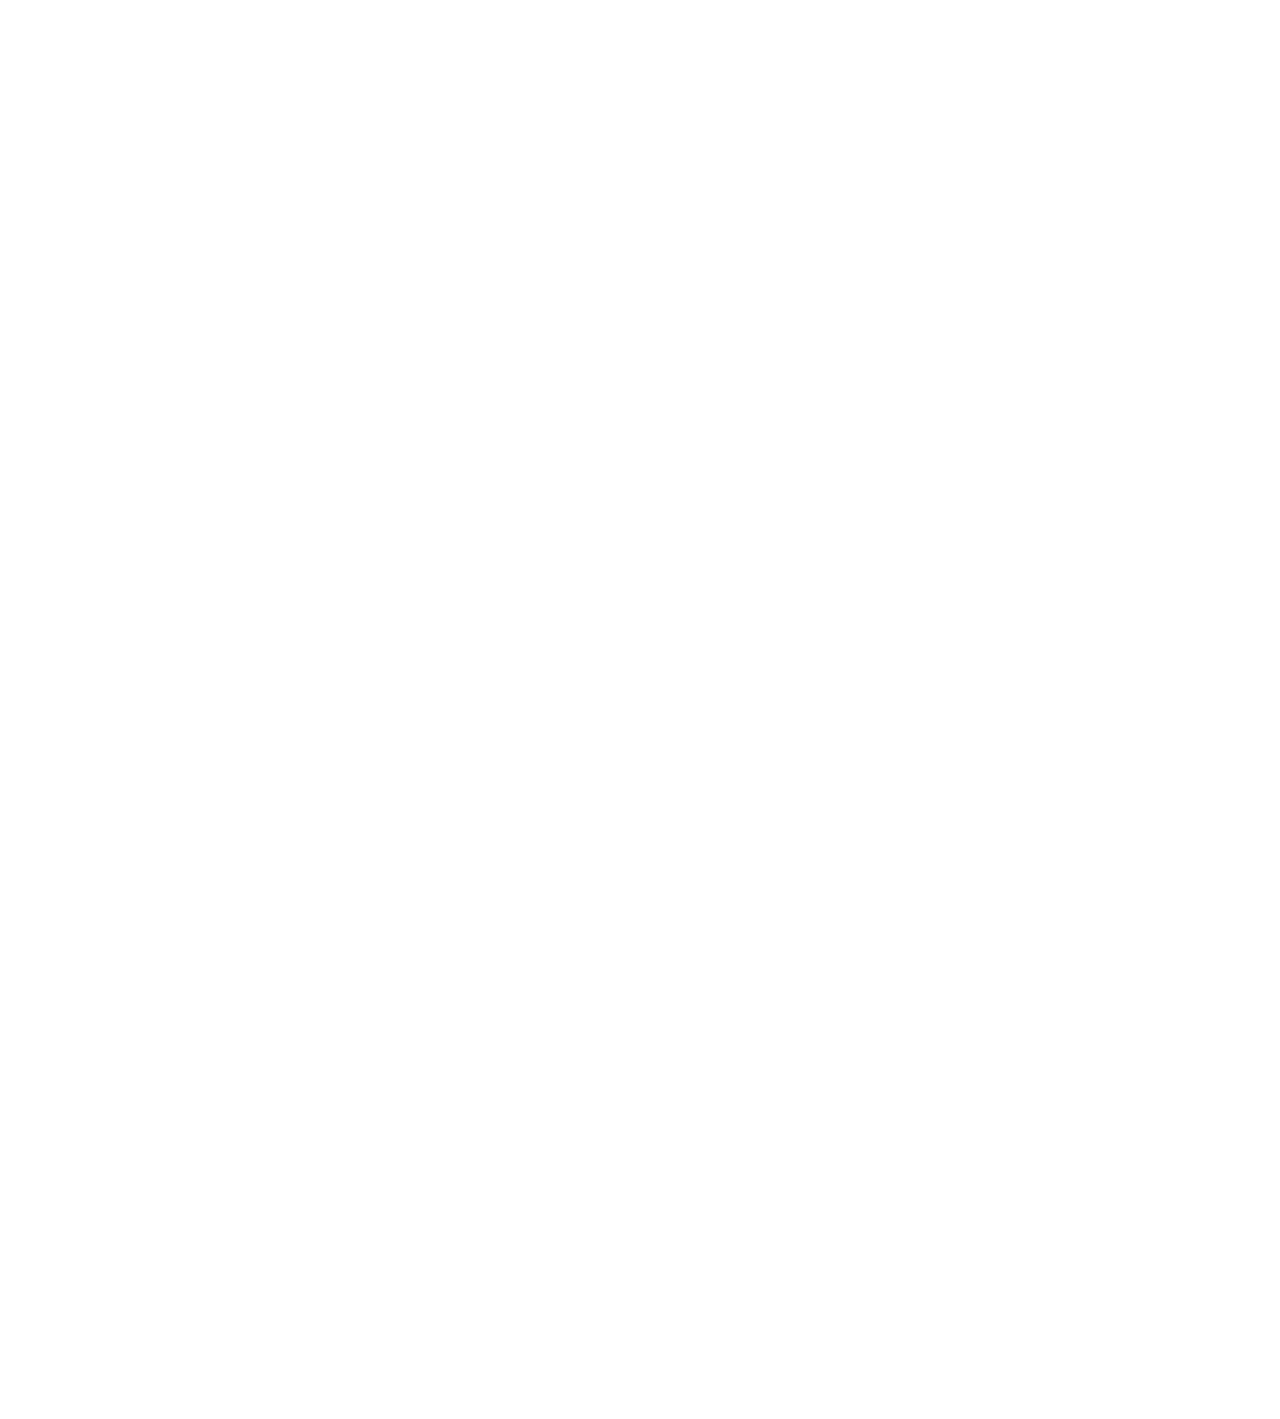
==== commit bb322b34: "Site updated: 2016-09-23 11:16:02" ====
--- a/archives/index.html
+++ b/archives/index.html
@@ -1,35 +1,76 @@
-<!doctype html>
-
-
-
-  
-
-
-<html class="theme-next pisces use-motion">
+<!DOCTYPE html>
+<!--[if lte IE 8 ]>
+<html class="ie" xmlns="http://www.w3.org/1999/xhtml" xml:lang="en-US" lang="en-US">
+<![endif]-->
+<!--[if (gte IE 9)|!(IE)]><!-->
+<!--
+***************  *      *     *
+      8          *    *       *
+      8          *  *         *
+      8          **           *
+      8          *  *         *
+      8          *    *       *
+      8          *      *     *
+      8          *        *   ***********    -----Theme By Kieran(http://go.kieran.top)
+-->
+<html xmlns="http://www.w3.org/1999/xhtml" xml:lang="en-US" lang="en-US">
+<!--<![endif]-->
+
 <head>
-  <meta charset="UTF-8"/>
-<meta http-equiv="X-UA-Compatible" content="IE=edge,chrome=1" />
-<meta name="viewport" content="width=device-width, initial-scale=1, maximum-scale=1"/>
-
-
-
-<meta http-equiv="Cache-Control" content="no-transform" />
-<meta http-equiv="Cache-Control" content="no-siteapp" />
-
-
-
-
-
-
-
-
-
-
-
-
-  
-  
-  <link href="/vendors/fancybox/source/jquery.fancybox.css?v=2.1.5" rel="stylesheet" type="text/css" />
+  <title>Archives | Hexo</title>
+  <!-- Meta data -->
+    <meta http-equiv="Content-Type" content="text/html" charset="UTF-8" >
+    <meta http-equiv="X-UA-Compatible" content="IE=edge"/>
+    <meta name="viewport" content="width=device-width, initial-scale=1.0" />
+    <meta name="generator" content="Hexo">
+    <meta name="author" content="John Doe">
+    <meta name="description" content="" />
+    <meta name="keywords" content="" />
+
+    <!-- Favicon, (keep icon in root folder) -->
+    <link rel="Shortcut Icon" href="/img/favicon.ico" type="image/ico">
+
+    <link rel="alternate" href="/atom.xml" title="Hexo" type="application/atom+xml">
+    <link rel="stylesheet" href="/css/all.css" media="screen" type="text/css">
+	
+    <link rel="stylesheet" href="/highlightjs/vs.css" type="text/css">
+    
+    
+
+    <!-- Custom stylesheet, (add custom styles here, always load last) -->
+    <!-- Load our stylesheet for IE8 -->
+    <!--[if IE 8]>
+    <link rel="stylesheet" type="text/css" href="/css/ie8.css" />
+    <![endif]-->
+
+    <!-- Google Webfonts (Monserrat 400/700, Open Sans 400/600) -->
+    <link href='//fonts.useso.com/css?family=Montserrat:400,700' rel='stylesheet' type='text/css'>
+    <link href='//fonts.useso.com/css?family=Open+Sans:400,600' rel='stylesheet' type='text/css'>
+
+    <!-- Load our fonts individually if IE8+, to avoid faux bold & italic rendering -->
+    <!--[if IE]>
+    <link href='http://fonts.useso.com/css?family=Montserrat:400' rel='stylesheet' type='text/css'>
+    <link href='http://fonts.useso.com/css?family=Montserrat:700' rel='stylesheet' type='text/css'>
+    <link href='http://fonts.useso.com/css?family=Open+Sans:400' rel='stylesheet' type='text/css'>
+    <link href='http://fonts.useso.com/css?family=Open+Sans:600' rel='stylesheet' type='text/css'>
+    <![endif]-->
+
+    <!-- jQuery | Load our jQuery, with an alternative source fallback to a local version if request is unavailable -->
+    <script src="/js/jquery-1.11.1.min.js"></script>
+    <script>window.jQuery || document.write('<script src="js/jquery-1.11.1.min.js"><\/script>')</script>
+
+    <!-- Load these in the <head> for quicker IE8+ load times -->
+    <!-- HTML5 shim and Respond.js IE8 support of HTML5 elements and media queries -->
+    <!--[if lt IE 9]>
+    <script src="/js/html5shiv.min.js"></script>
+    <script src="/js/respond.min.js"></script>
+    <![endif]-->
+
+
+
+
+
+
 
 
 
@@ -37,474 +78,260 @@
   
   
   
+
   
-
-  
-    
-    
-  
-
-  
-
-  
-
-  
-
-  
-
-  
-    
-    
-    <link href="//fonts.googleapis.com/css?family=Lato:300,300italic,400,400italic,700,700italic&subset=latin,latin-ext" rel="stylesheet" type="text/css">
-  
-
-
-
-
-
-
-<link href="/vendors/font-awesome/css/font-awesome.min.css?v=4.4.0" rel="stylesheet" type="text/css" />
-
-<link href="/css/main.css?v=5.0.1" rel="stylesheet" type="text/css" />
-
-
-  <meta name="keywords" content="Hexo, NexT" />
-
-
-
-
-
-
-
-
-  <link rel="shortcut icon" type="image/x-icon" href="/favicon.ico?v=5.0.1" />
-
-
-
-
-
-
-<meta property="og:type" content="website">
-<meta property="og:title" content="Hexo">
-<meta property="og:url" content="http://yoursite.com/archives/index.html">
-<meta property="og:site_name" content="Hexo">
-<meta name="twitter:card" content="summary">
-<meta name="twitter:title" content="Hexo">
-
-
-
-<script type="text/javascript" id="hexo.configuration">
-  var NexT = window.NexT || {};
-  var CONFIG = {
-    scheme: 'Pisces',
-    sidebar: {"position":"left","display":"post"},
-    fancybox: true,
-    motion: true,
-    duoshuo: {
-      userId: 0,
-      author: '博主'
-    }
-  };
+  <style>.col-md-8.col-md-offset-2.opening-statement img{display:none;}</style>
+</head>
+
+<!--
+<body class="home-template">
+-->
+<body id="index" class="lightnav animsition">
+
+      <!-- ============================ Off-canvas navigation =========================== -->
+
+    <div class="sb-slidebar sb-right sb-style-overlay sb-momentum-scrolling">
+        <div class="sb-close" aria-label="Close Menu" aria-hidden="true">
+            <img src="/img/close.png" alt="Close"/>
+        </div>
+        <!-- Lists in Slidebars -->
+        <ul class="sb-menu">
+            <li><a href="/" class="animsition-link" title="Home">Home</a></li>
+            <li><a href="/archives" class="animsition-link" title="archive">archives</a></li>
+            <!-- Dropdown Menu -->
+			 
+            <li>
+                <a class="sb-toggle-submenu">Works<span class="sb-caret"></span></a>
+                <ul class="sb-submenu">
+                    
+                        <li><a href="/" target="_BLANK" class="animsition-link">AAA</a></li>
+                    
+                        <li><a href="/atom.xml" target="_BLANK" class="animsition-link">BBB</a></li>
+                    
+                </ul>
+            </li>
+            
+            
+            
+            <li>
+                <a class="sb-toggle-submenu">Links<span class="sb-caret"></span></a>
+                <ul class="sb-submenu">
+                    
+                    <li><a href="http://go.kieran.top/" class="animsition-link">Kieran</a></li>
+                    
+                    <li><a href="http://domain.com/" class="animsition-link">Name</a></li>
+                    
+                </ul>
+            </li>
+            
+        </ul>
+        <!-- Lists in Slidebars -->
+        <ul class="sb-menu secondary">
+            <li><a href="/about.html" class="animsition-link" title="about">About</a></li>
+            <li><a href="/atom.xml" class="animsition-link" title="rss">RSS</a></li>
+        </ul>
+    </div>
+    
+    <!-- ============================ END Off-canvas navigation =========================== -->
+
+    <!-- ============================ #sb-site Main Page Wrapper =========================== -->
+
+    <div id="sb-site">
+        <!-- #sb-site - All page content should be contained within this id, except the off-canvas navigation itself -->
+
+        <!-- ============================ Header & Logo bar =========================== -->
+
+        <div id="navigation" class="navbar navbar-fixed-top">
+            <div class="navbar-inner">
+                <div class="container">
+                    <!-- Nav logo -->
+                    <div class="logo">
+                        <a href="/" title="Logo" class="animsition-link">
+                         <img src="/img/logo.png" alt="Logo" width="35px;"/> 
+                        </a>
+                    </div>
+                    <!-- // Nav logo -->
+                    <!-- Info-bar -->
+                    <nav>
+                        <ul class="nav">
+                            <li><a href="/" class="animsition-link">Hexo</a></li>
+                            <li class="nolink"><span>Always </span>Creative.</li>
+                            
+                            <li><a href="https://github.com/" title="Github" target="_blank"><i class="icon-github"></i></a></li>
+                            
+                            
+                            <li><a href="https://twitter.com/" title="Twitter" target="_blank"><i class="icon-twitter"></i></a></li>
+                            
+                            
+                            <li><a href="https://www.facebook.com/" title="Facebook" target="_blank"><i class="icon-facebook"></i></a></li>
+                            
+                            
+                            <li><a href="https://google.com/" title="Google-Plus" target="_blank"><i class="icon-google-plus"></i></a></li>
+                            
+                            
+                            <li><a href="http://weibo.com/" title="Sina-Weibo" target="_blank"><i class="icon-sina-weibo"></i></a></li>
+                            
+                            <li class="nolink"><span>Welcome!</span></li>
+                        </ul>
+                    </nav>
+                    <!--// Info-bar -->
+                </div>
+                <!-- // .container -->
+                <div class="learnmore sb-toggle-right">More</div>
+                <button type="button" class="navbar-toggle menu-icon sb-toggle-right" title="More">
+                <span class="sr-only">Toggle navigation</span>
+                <span class="icon-bar before"></span>
+                <span class="icon-bar main"></span>
+                <span class="icon-bar after"></span>
+                </button>
+            </div>
+            <!-- // .navbar-inner -->
+        </div>
+
+        <!-- ============================ Header & Logo bar =========================== -->
+
+
+      <!-- ============================ Hero Image =========================== -->
+
+<section id="hero" class="scrollme">
+    <div class="container-fluid element-img" style="background: url(/img/bg_img.jpg) no-repeat center center fixed;background-size: cover">
+        <div class="row">
+            <div class="col-xs-12 col-sm-8 col-sm-offset-2 col-md-8 col-md-offset-2 vertical-align cover boost text-center">
+                <div class="center-me animateme" data-when="exit" data-from="0" data-to="0.6" data-opacity="0" data-translatey="100">
+                    <div>
+                        
+                        <h2>YOU'VE MADE A <span>BRAVE</span> DECISION, WELCOME.</h2>
+                        <p></p>
+                        
+                        <h2></h2>
+                        <p>每一个不曾起舞的日子都是对生命的辜负。</p>
+                        
+
+                    </div>
+                </div>
+            </div>
+            <!-- // .col-md-12 -->
+        </div>
+        <div class="herofade beige-dk"></div>
+    </div>
+</section>
+
+<!-- Height spacing helper -->
+<div class="heightblock"></div>
+<!-- // End height spacing helper -->
+
+<!-- ============================ END Hero Image =========================== -->
+
+
+
+
+<section id="services">
+    <div class="container">
+        <div class="row">
+            <div class="col-md-10 col-md-offset-1">
+                <div class="row boxes">
+                    
+                    
+                        
+                        
+                        <div class="col-xs-12 col-sm-3 col-md-3 col-lg-3 wow fadeInUp" data-wow-delay="0.3s">
+                            
+                              <h4 class="title"><a href="/2016/09/23/My-New-Post/">My New Post</a></h4>
+                            
+                            <p><time datetime="2016-09-23T02:14:56.000Z"><a href="/2016/09/23/My-New-Post/">2016-09-23</a></time></p>
+                        </div>
+                    
+                        
+                        
+                        <div class="col-xs-12 col-sm-3 col-md-3 col-lg-3 wow fadeInUp" data-wow-delay="0.3s">
+                            
+                              <h4 class="title"><a href="/2016/09/22/hello-world/">Hello World</a></h4>
+                            
+                            <p><time datetime="2016-09-22T08:57:06.992Z"><a href="/2016/09/22/hello-world/">2016-09-22</a></time></p>
+                        </div>
+                    
+                </div>
+            </div>    
+        </div>
+    </div>
+</section> 
+
+<section id="statement">
+    <div class="container text-center wow fadeInUp" data-wow-delay="0.5s">
+        <div class="row">
+            <p>虽然还没想好写点什么，但是总觉得这里放句话比较和谐。</p>
+        </div>
+    </div>
+</section>
+      
+<!-- ============================ Footer =========================== -->
+
+<footer>
+    <div class="container">
+            <div class="copy">
+                <p>
+                    &copy; 2014<script>new Date().getFullYear()>2010&&document.write("-"+new Date().getFullYear());</script>, Content By John Doe. All Rights Reserved.
+                </p>
+                <p>Theme By <a href="//go.kieran.top" style="color: #767D84">Kieran</a></p>
+            </div>
+            <div class="social">
+                <ul>
+                    
+                    <li><a href="https://github.com/" title="Github" target="_blank"><i class="icon-github"></i></a>&nbsp;</li>
+                    
+                    
+                    <li><a href="https://twitter.com/" title="Twitter" target="_blank"><i class="icon-twitter"></i></a>&nbsp;</li>
+                    
+                    
+                    <li><a href="https://www.facebook.com/" title="Facebook" target="_blank"><i class="icon-facebook"></i></a>&nbsp;</li>
+                    
+                    
+                    <li><a href="https://google.com/" title="Google-Plus" target="_blank"><i class="icon-google-plus"></i></a>&nbsp;</li>
+                    
+                    
+                    <li><a href="http://weibo.com/" title="Sina-Weibo" target="_blank"><i class="icon-sina-weibo"></i></a>&nbsp;</li>
+                    
+                </ul>
+            </div>
+            <div class="clearfix"> </div>
+        </div>
+</footer>
+
+<!-- ============================ END Footer =========================== -->
+      <!-- Load our scripts -->
+        
+<!-- Resizable 'on-demand' full-height hero -->
+<script type="text/javascript">
+    
+    var resizeHero = function () {
+        var hero = $(".cover,.heightblock"),
+            window1 = $(window);
+        hero.css({
+            "height": window1.height()
+        });
+    };
+    
+    resizeHero();
+    
+    $(window).resize(function () {
+        resizeHero();
+    });
 </script>
-
-
-
-
-  <link rel="canonical" href="http://yoursite.com/archives/"/>
-
-  <title> 归档 | Hexo </title>
-</head>
-
-<body itemscope itemtype="http://schema.org/WebPage" lang="zh-Hans">
-
-  
-
-
-
-
-
-
-
-
-
-
-  
-  
-    
-  
-
-  <div class="container one-collumn sidebar-position-left  page-archive  ">
-    <div class="headband"></div>
-
-    <header id="header" class="header" itemscope itemtype="http://schema.org/WPHeader">
-      <div class="header-inner"><div class="site-meta ">
-  
-
-  <div class="custom-logo-site-title">
-    <a href="/"  class="brand" rel="start">
-      <span class="logo-line-before"><i></i></span>
-      <span class="site-title">Hexo</span>
-      <span class="logo-line-after"><i></i></span>
-    </a>
-  </div>
-  <p class="site-subtitle"></p>
-</div>
-
-<div class="site-nav-toggle">
-  <button>
-    <span class="btn-bar"></span>
-    <span class="btn-bar"></span>
-    <span class="btn-bar"></span>
-  </button>
-</div>
-
-<nav class="site-nav">
-  
-
-  
-    <ul id="menu" class="menu">
-      
-        
-        <li class="menu-item menu-item-home">
-          <a href="/" rel="section">
-            
-              <i class="menu-item-icon fa fa-fw fa-home"></i> <br />
-            
-            首页
-          </a>
-        </li>
-      
-        
-        <li class="menu-item menu-item-archives">
-          <a href="/archives" rel="section">
-            
-              <i class="menu-item-icon fa fa-fw fa-archive"></i> <br />
-            
-            归档
-          </a>
-        </li>
-      
-        
-        <li class="menu-item menu-item-tags">
-          <a href="/tags" rel="section">
-            
-              <i class="menu-item-icon fa fa-fw fa-tags"></i> <br />
-            
-            标签
-          </a>
-        </li>
-      
-
-      
-    </ul>
-  
-
-  
-</nav>
-
- </div>
-    </header>
-
-    <main id="main" class="main">
-      <div class="main-inner">
-        <div class="content-wrap">
-          <div id="content" class="content">
-            
-
-  <section id="posts" class="posts-collapse">
-    <span class="archive-move-on"></span>
-
-    <span class="archive-page-counter">
-      
-      
-      
-        
-      
-      嗯..! 目前共计 2 篇日志。 继续努力。
-    </span>
-
-    
-
-      
-      
-      
-
-      
-        
-        <div class="collection-title">
-          <h2 class="archive-year motion-element" id="archive-year-2016">2016</h2>
-        </div>
-      
-      
-
-      
-
-  <article class="post post-type-normal" itemscope itemtype="http://schema.org/Article">
-    <header class="post-header">
-
-      <h1 class="post-title">
-        
-            <a class="post-title-link" href="/2016/09/23/My-New-Post/" itemprop="url">
-              
-                <span itemprop="name">My New Post</span>
-              
-            </a>
-        
-      </h1>
-
-      <div class="post-meta">
-        <time class="post-time" itemprop="dateCreated"
-              datetime="2016-09-23T10:14:56+08:00"
-              content="2016-09-23" >
-          09-23
-        </time>
-      </div>
-
-    </header>
-  </article>
-
-
-
-    
-
-      
-      
-      
-
-      
-      
-
-      
-
-  <article class="post post-type-normal" itemscope itemtype="http://schema.org/Article">
-    <header class="post-header">
-
-      <h1 class="post-title">
-        
-            <a class="post-title-link" href="/2016/09/22/hello-world/" itemprop="url">
-              
-                <span itemprop="name">Hello World</span>
-              
-            </a>
-        
-      </h1>
-
-      <div class="post-meta">
-        <time class="post-time" itemprop="dateCreated"
-              datetime="2016-09-22T16:57:06+08:00"
-              content="2016-09-22" >
-          09-22
-        </time>
-      </div>
-
-    </header>
-  </article>
-
-
-
-    
-
-  </section>
-
-  
-
-
-
-          </div>
-          
-
-
-          
-
-        </div>
-        
-          
-  
-  <div class="sidebar-toggle">
-    <div class="sidebar-toggle-line-wrap">
-      <span class="sidebar-toggle-line sidebar-toggle-line-first"></span>
-      <span class="sidebar-toggle-line sidebar-toggle-line-middle"></span>
-      <span class="sidebar-toggle-line sidebar-toggle-line-last"></span>
-    </div>
-  </div>
-
-  <aside id="sidebar" class="sidebar">
-    <div class="sidebar-inner">
-
-      
-
-      
-
-      <section class="site-overview sidebar-panel  sidebar-panel-active ">
-        <div class="site-author motion-element" itemprop="author" itemscope itemtype="http://schema.org/Person">
-          <img class="site-author-image" itemprop="image"
-               src="/images/avatar.gif"
-               alt="John Doe" />
-          <p class="site-author-name" itemprop="name">John Doe</p>
-          <p class="site-description motion-element" itemprop="description"></p>
-        </div>
-        <nav class="site-state motion-element">
-          <div class="site-state-item site-state-posts">
-            <a href="/archives">
-              <span class="site-state-item-count">2</span>
-              <span class="site-state-item-name">日志</span>
-            </a>
-          </div>
-
-          
-
-          
-
-        </nav>
-
-        
-
-        <div class="links-of-author motion-element">
-          
-        </div>
-
-        
-        
-
-        
-        
-
-      </section>
-
-      
-
-    </div>
-  </aside>
-
-
-        
-      </div>
-    </main>
-
-    <footer id="footer" class="footer">
-      <div class="footer-inner">
-        <div class="copyright" >
-  
-  &copy; 
-  <span itemprop="copyrightYear">2016</span>
-  <span class="with-love">
-    <i class="fa fa-heart"></i>
-  </span>
-  <span class="author" itemprop="copyrightHolder">John Doe</span>
-</div>
-
-<div class="powered-by">
-  由 <a class="theme-link" href="https://hexo.io">Hexo</a> 强力驱动
-</div>
-
-<div class="theme-info">
-  主题 -
-  <a class="theme-link" href="https://github.com/iissnan/hexo-theme-next">
-    NexT.Pisces
-  </a>
-</div>
-
-        
-
-        
-      </div>
-    </footer>
-
-    <div class="back-to-top">
-      <i class="fa fa-arrow-up"></i>
-    </div>
-  </div>
-
-  
-
+<script src="/js/plugins.min.js"></script><!-- Bootstrap core and concatenated plugins always load here -->
+<script src="/js/jquery.flexslider-min.js"></script><!-- Flexslider plugin -->
+<script src="/js/scripts.js"></script><!-- Theme scripts -->
+
+<!-- Initiate flexslider plugin -->
 <script type="text/javascript">
-  if (Object.prototype.toString.call(window.Promise) !== '[object Function]') {
-    window.Promise = null;
-  }
+    $(document).ready(function($) {
+      $('.flexslider').flexslider({
+        animation: "fade",
+        prevText: "",
+        nextText: "",
+        directionNav: true
+      });
+    });
 </script>
-
-
-
-
-
-
-
-
-
-  
-
-
-
-  
-  <script type="text/javascript" src="/vendors/jquery/index.js?v=2.1.3"></script>
-
-  
-  <script type="text/javascript" src="/vendors/fastclick/lib/fastclick.min.js?v=1.0.6"></script>
-
-  
-  <script type="text/javascript" src="/vendors/jquery_lazyload/jquery.lazyload.js?v=1.9.7"></script>
-
-  
-  <script type="text/javascript" src="/vendors/velocity/velocity.min.js?v=1.2.1"></script>
-
-  
-  <script type="text/javascript" src="/vendors/velocity/velocity.ui.min.js?v=1.2.1"></script>
-
-  
-  <script type="text/javascript" src="/vendors/fancybox/source/jquery.fancybox.pack.js?v=2.1.5"></script>
-
-
-  
-
-
-  <script type="text/javascript" src="/js/src/utils.js?v=5.0.1"></script>
-
-  <script type="text/javascript" src="/js/src/motion.js?v=5.0.1"></script>
-
-
-
-  
-  
-
-
-  <script type="text/javascript" src="/js/src/affix.js?v=5.0.1"></script>
-
-  <script type="text/javascript" src="/js/src/schemes/pisces.js?v=5.0.1"></script>
-
-
-
-  
-  
-    <script type="text/javascript" id="motion.page.archive">
-      $('.archive-year').velocity('transition.slideLeftIn');
-    </script>
-  
-
-
-  
-
-
-  <script type="text/javascript" src="/js/src/bootstrap.js?v=5.0.1"></script>
-
-
-
-  
-
-
-
-  
-
-
-
-
-  
-  
-
-  
-
-  
-
-  
 
 </body>
 </html>
--- a/highlightjs/vs.css
+++ b/highlightjs/vs.css
@@ -0,0 +1,87 @@
+/*
+
+Visual Studio-like style based on original C# coloring by Jason Diamond <jason@diamond.name>
+
+*/
+pre code {
+  display: block; padding: 0.5em;
+}
+
+pre .comment,
+pre .annotation,
+pre .template_comment,
+pre .diff .header,
+pre .chunk,
+pre .apache .cbracket {
+  color: rgb(0, 128, 0);
+}
+
+pre .keyword,
+pre .id,
+pre .built_in,
+pre .smalltalk .class,
+pre .winutils,
+pre .bash .variable,
+pre .tex .command,
+pre .request,
+pre .status,
+pre .nginx .title,
+pre .xml .tag,
+pre .xml .tag .value {
+  color: rgb(0, 0, 255);
+}
+
+pre .string,
+pre .title,
+pre .parent,
+pre .tag .value,
+pre .rules .value,
+pre .rules .value .number,
+pre .ruby .symbol,
+pre .ruby .symbol .string,
+pre .aggregate,
+pre .template_tag,
+pre .django .variable,
+pre .addition,
+pre .flow,
+pre .stream,
+pre .apache .tag,
+pre .date,
+pre .tex .formula,
+pre .coffeescript .attribute {
+  color: rgb(163, 21, 21);
+}
+
+pre .ruby .string,
+pre .decorator,
+pre .filter .argument,
+pre .localvars,
+pre .array,
+pre .attr_selector,
+pre .pseudo,
+pre .pi,
+pre .doctype,
+pre .deletion,
+pre .envvar,
+pre .shebang,
+pre .preprocessor,
+pre .userType,
+pre .apache .sqbracket,
+pre .nginx .built_in,
+pre .tex .special,
+pre .prompt {
+  color: rgb(43, 145, 175);
+}
+
+pre .phpdoc,
+pre .javadoc,
+pre .xmlDocTag {
+  color: rgb(128, 128, 128);
+}
+
+pre .vhdl .typename { font-weight: bold; }
+pre .vhdl .string { color: #666666; }
+pre .vhdl .literal { color: rgb(163, 21, 21); }
+pre .vhdl .attribute { color: #00B0E8; }
+
+pre .xml .attribute { color: rgb(255, 0, 0); }
--- a/css/ie8.css
+++ b/css/ie8.css
@@ -0,0 +1,54 @@
+/* IE8 Template Styles & Fixes */
+
+/* Polyfill for full-scale background images in IE */
+#hero,
+#fallback,
+.element-img,
+#featured .featured-item,
+.overview-img,
+#page-header {
+	background-size: cover;
+	-ms-behavior: url(includes/backgroundsize.min.htc);
+	behavior: url(includes/backgroundsize.min.htc);
+}
+.wow {
+	visibility: visible !important;
+}
+
+#page-header {
+	width: 100%
+}
+
+html.sb-init.sb-active.sb-active-right,
+html.sb-init.sb-active.sb-active-right #featured a,
+html.sb-init.sb-active.sb-active-right ul.filters li p,
+html.sb-init.sb-active.sb-active-right #projects .projects .label-text h3 a {
+	cursor: default;
+}
+/* For further info on how to select rgba compatible values for IE8, see > http://css-tricks.com/rgba-browser-support/ */
+.navbar-inner.lightnav-alt,
+#blog-post .navbar-inner { 
+	background:transparent;
+	filter:progid:DXImageTransform.Microsoft.gradient(startColorstr=#E6FFFFFF,endColorstr=#E6FFFFFF); 
+	zoom: 1;
+}
+#featured a.meta {
+	background:transparent;
+	filter:progid:DXImageTransform.Microsoft.gradient(startColorstr=#80000000,endColorstr=#80000000); 
+	zoom: 1;
+	position: absolute;
+	top: 0;
+	bottom: 0;
+	left: 0;
+	right: 0;
+}
+#featured a.meta:hover {
+	background:transparent;
+	filter:progid:DXImageTransform.Microsoft.gradient(startColorstr=#B3000000,endColorstr=#B3000000); 
+	zoom: 1;
+}
+.map-cover {
+	background:transparent;
+	filter:progid:DXImageTransform.Microsoft.gradient(startColorstr=#B3131313,endColorstr=#B3131313); 
+	zoom: 1;
+}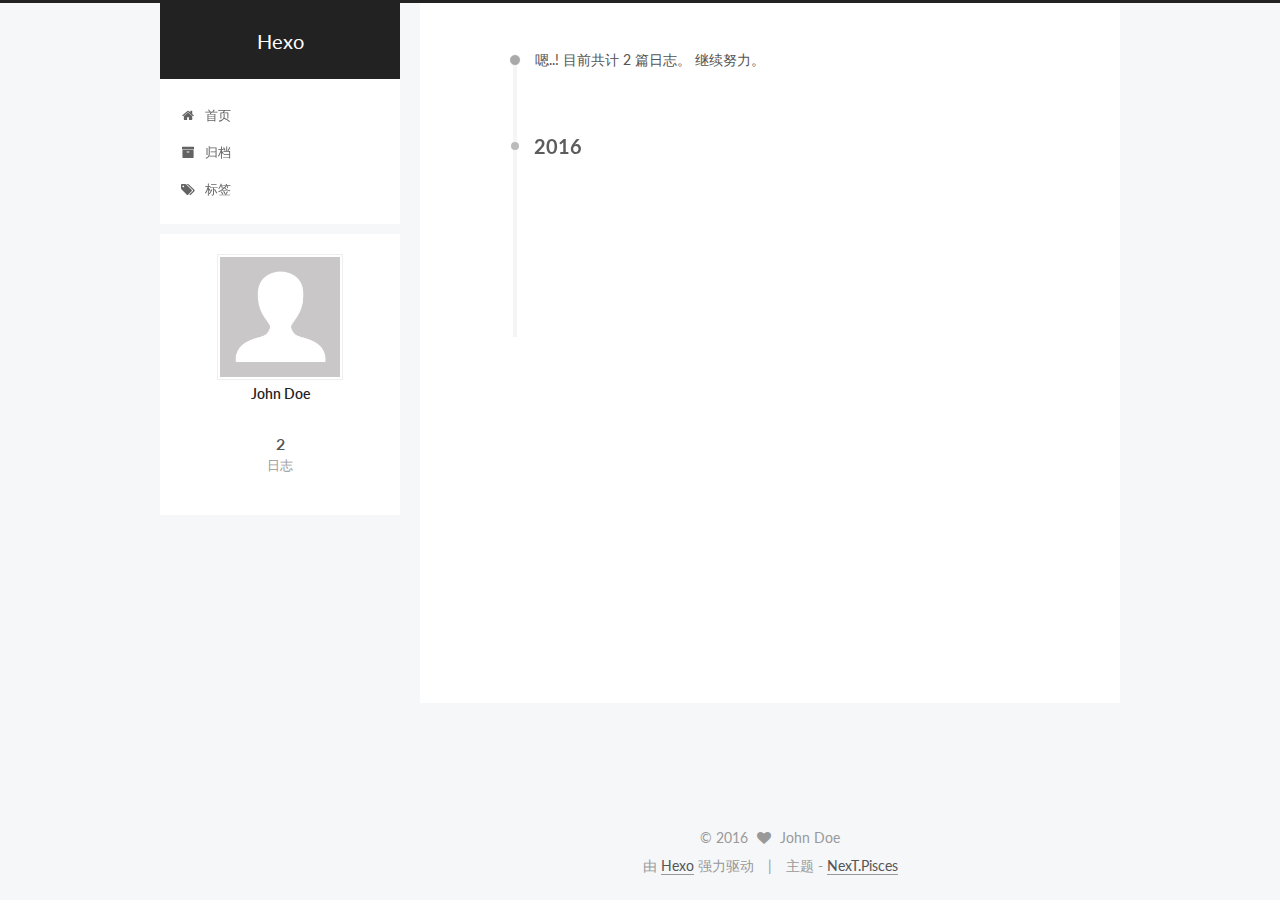
==== commit 84a3b317: "Site updated: 2016-09-23 11:21:23" ====
--- a/archives/index.html
+++ b/archives/index.html
@@ -1,337 +1,510 @@
-<!DOCTYPE html>
-<!--[if lte IE 8 ]>
-<html class="ie" xmlns="http://www.w3.org/1999/xhtml" xml:lang="en-US" lang="en-US">
-<![endif]-->
-<!--[if (gte IE 9)|!(IE)]><!-->
-<!--
-***************  *      *     *
-      8          *    *       *
-      8          *  *         *
-      8          **           *
-      8          *  *         *
-      8          *    *       *
-      8          *      *     *
-      8          *        *   ***********    -----Theme By Kieran(http://go.kieran.top)
--->
-<html xmlns="http://www.w3.org/1999/xhtml" xml:lang="en-US" lang="en-US">
-<!--<![endif]-->
-
+<!doctype html>
+
+
+
+  
+
+
+<html class="theme-next pisces use-motion">
 <head>
-  <title>Archives | Hexo</title>
-  <!-- Meta data -->
-    <meta http-equiv="Content-Type" content="text/html" charset="UTF-8" >
-    <meta http-equiv="X-UA-Compatible" content="IE=edge"/>
-    <meta name="viewport" content="width=device-width, initial-scale=1.0" />
-    <meta name="generator" content="Hexo">
-    <meta name="author" content="John Doe">
-    <meta name="description" content="" />
-    <meta name="keywords" content="" />
-
-    <!-- Favicon, (keep icon in root folder) -->
-    <link rel="Shortcut Icon" href="/img/favicon.ico" type="image/ico">
-
-    <link rel="alternate" href="/atom.xml" title="Hexo" type="application/atom+xml">
-    <link rel="stylesheet" href="/css/all.css" media="screen" type="text/css">
-	
-    <link rel="stylesheet" href="/highlightjs/vs.css" type="text/css">
-    
-    
-
-    <!-- Custom stylesheet, (add custom styles here, always load last) -->
-    <!-- Load our stylesheet for IE8 -->
-    <!--[if IE 8]>
-    <link rel="stylesheet" type="text/css" href="/css/ie8.css" />
-    <![endif]-->
-
-    <!-- Google Webfonts (Monserrat 400/700, Open Sans 400/600) -->
-    <link href='//fonts.useso.com/css?family=Montserrat:400,700' rel='stylesheet' type='text/css'>
-    <link href='//fonts.useso.com/css?family=Open+Sans:400,600' rel='stylesheet' type='text/css'>
-
-    <!-- Load our fonts individually if IE8+, to avoid faux bold & italic rendering -->
-    <!--[if IE]>
-    <link href='http://fonts.useso.com/css?family=Montserrat:400' rel='stylesheet' type='text/css'>
-    <link href='http://fonts.useso.com/css?family=Montserrat:700' rel='stylesheet' type='text/css'>
-    <link href='http://fonts.useso.com/css?family=Open+Sans:400' rel='stylesheet' type='text/css'>
-    <link href='http://fonts.useso.com/css?family=Open+Sans:600' rel='stylesheet' type='text/css'>
-    <![endif]-->
-
-    <!-- jQuery | Load our jQuery, with an alternative source fallback to a local version if request is unavailable -->
-    <script src="/js/jquery-1.11.1.min.js"></script>
-    <script>window.jQuery || document.write('<script src="js/jquery-1.11.1.min.js"><\/script>')</script>
-
-    <!-- Load these in the <head> for quicker IE8+ load times -->
-    <!-- HTML5 shim and Respond.js IE8 support of HTML5 elements and media queries -->
-    <!--[if lt IE 9]>
-    <script src="/js/html5shiv.min.js"></script>
-    <script src="/js/respond.min.js"></script>
-    <![endif]-->
-
-
-
-
-
-
-
-
-
-
-  
-  
-  
-
-  
-  <style>.col-md-8.col-md-offset-2.opening-statement img{display:none;}</style>
+  <meta charset="UTF-8"/>
+<meta http-equiv="X-UA-Compatible" content="IE=edge,chrome=1" />
+<meta name="viewport" content="width=device-width, initial-scale=1, maximum-scale=1"/>
+
+
+
+<meta http-equiv="Cache-Control" content="no-transform" />
+<meta http-equiv="Cache-Control" content="no-siteapp" />
+
+
+
+
+
+
+
+
+
+
+
+
+  
+  
+  <link href="/vendors/fancybox/source/jquery.fancybox.css?v=2.1.5" rel="stylesheet" type="text/css" />
+
+
+
+
+  
+  
+  
+  
+
+  
+    
+    
+  
+
+  
+
+  
+
+  
+
+  
+
+  
+    
+    
+    <link href="//fonts.googleapis.com/css?family=Lato:300,300italic,400,400italic,700,700italic&subset=latin,latin-ext" rel="stylesheet" type="text/css">
+  
+
+
+
+
+
+
+<link href="/vendors/font-awesome/css/font-awesome.min.css?v=4.4.0" rel="stylesheet" type="text/css" />
+
+<link href="/css/main.css?v=5.0.1" rel="stylesheet" type="text/css" />
+
+
+  <meta name="keywords" content="Hexo, NexT" />
+
+
+
+
+
+
+
+
+  <link rel="shortcut icon" type="image/x-icon" href="/favicon.ico?v=5.0.1" />
+
+
+
+
+
+
+<meta property="og:type" content="website">
+<meta property="og:title" content="Hexo">
+<meta property="og:url" content="http://yoursite.com/archives/index.html">
+<meta property="og:site_name" content="Hexo">
+<meta name="twitter:card" content="summary">
+<meta name="twitter:title" content="Hexo">
+
+
+
+<script type="text/javascript" id="hexo.configuration">
+  var NexT = window.NexT || {};
+  var CONFIG = {
+    scheme: 'Pisces',
+    sidebar: {"position":"left","display":"post"},
+    fancybox: true,
+    motion: true,
+    duoshuo: {
+      userId: 0,
+      author: '博主'
+    }
+  };
+</script>
+
+
+
+
+  <link rel="canonical" href="http://yoursite.com/archives/"/>
+
+  <title> 归档 | Hexo </title>
 </head>
 
-<!--
-<body class="home-template">
--->
-<body id="index" class="lightnav animsition">
-
-      <!-- ============================ Off-canvas navigation =========================== -->
-
-    <div class="sb-slidebar sb-right sb-style-overlay sb-momentum-scrolling">
-        <div class="sb-close" aria-label="Close Menu" aria-hidden="true">
-            <img src="/img/close.png" alt="Close"/>
+<body itemscope itemtype="http://schema.org/WebPage" lang="zh-Hans">
+
+  
+
+
+
+
+
+
+
+
+
+
+  
+  
+    
+  
+
+  <div class="container one-collumn sidebar-position-left  page-archive  ">
+    <div class="headband"></div>
+
+    <header id="header" class="header" itemscope itemtype="http://schema.org/WPHeader">
+      <div class="header-inner"><div class="site-meta ">
+  
+
+  <div class="custom-logo-site-title">
+    <a href="/"  class="brand" rel="start">
+      <span class="logo-line-before"><i></i></span>
+      <span class="site-title">Hexo</span>
+      <span class="logo-line-after"><i></i></span>
+    </a>
+  </div>
+  <p class="site-subtitle"></p>
+</div>
+
+<div class="site-nav-toggle">
+  <button>
+    <span class="btn-bar"></span>
+    <span class="btn-bar"></span>
+    <span class="btn-bar"></span>
+  </button>
+</div>
+
+<nav class="site-nav">
+  
+
+  
+    <ul id="menu" class="menu">
+      
+        
+        <li class="menu-item menu-item-home">
+          <a href="/" rel="section">
+            
+              <i class="menu-item-icon fa fa-fw fa-home"></i> <br />
+            
+            首页
+          </a>
+        </li>
+      
+        
+        <li class="menu-item menu-item-archives">
+          <a href="/archives" rel="section">
+            
+              <i class="menu-item-icon fa fa-fw fa-archive"></i> <br />
+            
+            归档
+          </a>
+        </li>
+      
+        
+        <li class="menu-item menu-item-tags">
+          <a href="/tags" rel="section">
+            
+              <i class="menu-item-icon fa fa-fw fa-tags"></i> <br />
+            
+            标签
+          </a>
+        </li>
+      
+
+      
+    </ul>
+  
+
+  
+</nav>
+
+ </div>
+    </header>
+
+    <main id="main" class="main">
+      <div class="main-inner">
+        <div class="content-wrap">
+          <div id="content" class="content">
+            
+
+  <section id="posts" class="posts-collapse">
+    <span class="archive-move-on"></span>
+
+    <span class="archive-page-counter">
+      
+      
+      
+        
+      
+      嗯..! 目前共计 2 篇日志。 继续努力。
+    </span>
+
+    
+
+      
+      
+      
+
+      
+        
+        <div class="collection-title">
+          <h2 class="archive-year motion-element" id="archive-year-2016">2016</h2>
         </div>
-        <!-- Lists in Slidebars -->
-        <ul class="sb-menu">
-            <li><a href="/" class="animsition-link" title="Home">Home</a></li>
-            <li><a href="/archives" class="animsition-link" title="archive">archives</a></li>
-            <!-- Dropdown Menu -->
-			 
-            <li>
-                <a class="sb-toggle-submenu">Works<span class="sb-caret"></span></a>
-                <ul class="sb-submenu">
-                    
-                        <li><a href="/" target="_BLANK" class="animsition-link">AAA</a></li>
-                    
-                        <li><a href="/atom.xml" target="_BLANK" class="animsition-link">BBB</a></li>
-                    
-                </ul>
-            </li>
-            
-            
-            
-            <li>
-                <a class="sb-toggle-submenu">Links<span class="sb-caret"></span></a>
-                <ul class="sb-submenu">
-                    
-                    <li><a href="http://go.kieran.top/" class="animsition-link">Kieran</a></li>
-                    
-                    <li><a href="http://domain.com/" class="animsition-link">Name</a></li>
-                    
-                </ul>
-            </li>
-            
-        </ul>
-        <!-- Lists in Slidebars -->
-        <ul class="sb-menu secondary">
-            <li><a href="/about.html" class="animsition-link" title="about">About</a></li>
-            <li><a href="/atom.xml" class="animsition-link" title="rss">RSS</a></li>
-        </ul>
+      
+      
+
+      
+
+  <article class="post post-type-normal" itemscope itemtype="http://schema.org/Article">
+    <header class="post-header">
+
+      <h1 class="post-title">
+        
+            <a class="post-title-link" href="/2016/09/23/My-New-Post/" itemprop="url">
+              
+                <span itemprop="name">My New Post</span>
+              
+            </a>
+        
+      </h1>
+
+      <div class="post-meta">
+        <time class="post-time" itemprop="dateCreated"
+              datetime="2016-09-23T10:14:56+08:00"
+              content="2016-09-23" >
+          09-23
+        </time>
+      </div>
+
+    </header>
+  </article>
+
+
+
+    
+
+      
+      
+      
+
+      
+      
+
+      
+
+  <article class="post post-type-normal" itemscope itemtype="http://schema.org/Article">
+    <header class="post-header">
+
+      <h1 class="post-title">
+        
+            <a class="post-title-link" href="/2016/09/22/hello-world/" itemprop="url">
+              
+                <span itemprop="name">Hello World</span>
+              
+            </a>
+        
+      </h1>
+
+      <div class="post-meta">
+        <time class="post-time" itemprop="dateCreated"
+              datetime="2016-09-22T16:57:06+08:00"
+              content="2016-09-22" >
+          09-22
+        </time>
+      </div>
+
+    </header>
+  </article>
+
+
+
+    
+
+  </section>
+
+  
+
+
+
+          </div>
+          
+
+
+          
+
+        </div>
+        
+          
+  
+  <div class="sidebar-toggle">
+    <div class="sidebar-toggle-line-wrap">
+      <span class="sidebar-toggle-line sidebar-toggle-line-first"></span>
+      <span class="sidebar-toggle-line sidebar-toggle-line-middle"></span>
+      <span class="sidebar-toggle-line sidebar-toggle-line-last"></span>
     </div>
-    
-    <!-- ============================ END Off-canvas navigation =========================== -->
-
-    <!-- ============================ #sb-site Main Page Wrapper =========================== -->
-
-    <div id="sb-site">
-        <!-- #sb-site - All page content should be contained within this id, except the off-canvas navigation itself -->
-
-        <!-- ============================ Header & Logo bar =========================== -->
-
-        <div id="navigation" class="navbar navbar-fixed-top">
-            <div class="navbar-inner">
-                <div class="container">
-                    <!-- Nav logo -->
-                    <div class="logo">
-                        <a href="/" title="Logo" class="animsition-link">
-                         <img src="/img/logo.png" alt="Logo" width="35px;"/> 
-                        </a>
-                    </div>
-                    <!-- // Nav logo -->
-                    <!-- Info-bar -->
-                    <nav>
-                        <ul class="nav">
-                            <li><a href="/" class="animsition-link">Hexo</a></li>
-                            <li class="nolink"><span>Always </span>Creative.</li>
-                            
-                            <li><a href="https://github.com/" title="Github" target="_blank"><i class="icon-github"></i></a></li>
-                            
-                            
-                            <li><a href="https://twitter.com/" title="Twitter" target="_blank"><i class="icon-twitter"></i></a></li>
-                            
-                            
-                            <li><a href="https://www.facebook.com/" title="Facebook" target="_blank"><i class="icon-facebook"></i></a></li>
-                            
-                            
-                            <li><a href="https://google.com/" title="Google-Plus" target="_blank"><i class="icon-google-plus"></i></a></li>
-                            
-                            
-                            <li><a href="http://weibo.com/" title="Sina-Weibo" target="_blank"><i class="icon-sina-weibo"></i></a></li>
-                            
-                            <li class="nolink"><span>Welcome!</span></li>
-                        </ul>
-                    </nav>
-                    <!--// Info-bar -->
-                </div>
-                <!-- // .container -->
-                <div class="learnmore sb-toggle-right">More</div>
-                <button type="button" class="navbar-toggle menu-icon sb-toggle-right" title="More">
-                <span class="sr-only">Toggle navigation</span>
-                <span class="icon-bar before"></span>
-                <span class="icon-bar main"></span>
-                <span class="icon-bar after"></span>
-                </button>
-            </div>
-            <!-- // .navbar-inner -->
+  </div>
+
+  <aside id="sidebar" class="sidebar">
+    <div class="sidebar-inner">
+
+      
+
+      
+
+      <section class="site-overview sidebar-panel  sidebar-panel-active ">
+        <div class="site-author motion-element" itemprop="author" itemscope itemtype="http://schema.org/Person">
+          <img class="site-author-image" itemprop="image"
+               src="/images/avatar.gif"
+               alt="John Doe" />
+          <p class="site-author-name" itemprop="name">John Doe</p>
+          <p class="site-description motion-element" itemprop="description"></p>
         </div>
-
-        <!-- ============================ Header & Logo bar =========================== -->
-
-
-      <!-- ============================ Hero Image =========================== -->
-
-<section id="hero" class="scrollme">
-    <div class="container-fluid element-img" style="background: url(/img/bg_img.jpg) no-repeat center center fixed;background-size: cover">
-        <div class="row">
-            <div class="col-xs-12 col-sm-8 col-sm-offset-2 col-md-8 col-md-offset-2 vertical-align cover boost text-center">
-                <div class="center-me animateme" data-when="exit" data-from="0" data-to="0.6" data-opacity="0" data-translatey="100">
-                    <div>
-                        
-                        <h2>YOU'VE MADE A <span>BRAVE</span> DECISION, WELCOME.</h2>
-                        <p></p>
-                        
-                        <h2></h2>
-                        <p>每一个不曾起舞的日子都是对生命的辜负。</p>
-                        
-
-                    </div>
-                </div>
-            </div>
-            <!-- // .col-md-12 -->
+        <nav class="site-state motion-element">
+          <div class="site-state-item site-state-posts">
+            <a href="/archives">
+              <span class="site-state-item-count">2</span>
+              <span class="site-state-item-name">日志</span>
+            </a>
+          </div>
+
+          
+
+          
+
+        </nav>
+
+        
+
+        <div class="links-of-author motion-element">
+          
         </div>
-        <div class="herofade beige-dk"></div>
+
+        
+        
+
+        
+        
+
+      </section>
+
+      
+
     </div>
-</section>
-
-<!-- Height spacing helper -->
-<div class="heightblock"></div>
-<!-- // End height spacing helper -->
-
-<!-- ============================ END Hero Image =========================== -->
-
-
-
-
-<section id="services">
-    <div class="container">
-        <div class="row">
-            <div class="col-md-10 col-md-offset-1">
-                <div class="row boxes">
-                    
-                    
-                        
-                        
-                        <div class="col-xs-12 col-sm-3 col-md-3 col-lg-3 wow fadeInUp" data-wow-delay="0.3s">
-                            
-                              <h4 class="title"><a href="/2016/09/23/My-New-Post/">My New Post</a></h4>
-                            
-                            <p><time datetime="2016-09-23T02:14:56.000Z"><a href="/2016/09/23/My-New-Post/">2016-09-23</a></time></p>
-                        </div>
-                    
-                        
-                        
-                        <div class="col-xs-12 col-sm-3 col-md-3 col-lg-3 wow fadeInUp" data-wow-delay="0.3s">
-                            
-                              <h4 class="title"><a href="/2016/09/22/hello-world/">Hello World</a></h4>
-                            
-                            <p><time datetime="2016-09-22T08:57:06.992Z"><a href="/2016/09/22/hello-world/">2016-09-22</a></time></p>
-                        </div>
-                    
-                </div>
-            </div>    
-        </div>
+  </aside>
+
+
+        
+      </div>
+    </main>
+
+    <footer id="footer" class="footer">
+      <div class="footer-inner">
+        <div class="copyright" >
+  
+  &copy; 
+  <span itemprop="copyrightYear">2016</span>
+  <span class="with-love">
+    <i class="fa fa-heart"></i>
+  </span>
+  <span class="author" itemprop="copyrightHolder">John Doe</span>
+</div>
+
+<div class="powered-by">
+  由 <a class="theme-link" href="https://hexo.io">Hexo</a> 强力驱动
+</div>
+
+<div class="theme-info">
+  主题 -
+  <a class="theme-link" href="https://github.com/iissnan/hexo-theme-next">
+    NexT.Pisces
+  </a>
+</div>
+
+        
+
+        
+      </div>
+    </footer>
+
+    <div class="back-to-top">
+      <i class="fa fa-arrow-up"></i>
     </div>
-</section> 
-
-<section id="statement">
-    <div class="container text-center wow fadeInUp" data-wow-delay="0.5s">
-        <div class="row">
-            <p>虽然还没想好写点什么，但是总觉得这里放句话比较和谐。</p>
-        </div>
-    </div>
-</section>
-      
-<!-- ============================ Footer =========================== -->
-
-<footer>
-    <div class="container">
-            <div class="copy">
-                <p>
-                    &copy; 2014<script>new Date().getFullYear()>2010&&document.write("-"+new Date().getFullYear());</script>, Content By John Doe. All Rights Reserved.
-                </p>
-                <p>Theme By <a href="//go.kieran.top" style="color: #767D84">Kieran</a></p>
-            </div>
-            <div class="social">
-                <ul>
-                    
-                    <li><a href="https://github.com/" title="Github" target="_blank"><i class="icon-github"></i></a>&nbsp;</li>
-                    
-                    
-                    <li><a href="https://twitter.com/" title="Twitter" target="_blank"><i class="icon-twitter"></i></a>&nbsp;</li>
-                    
-                    
-                    <li><a href="https://www.facebook.com/" title="Facebook" target="_blank"><i class="icon-facebook"></i></a>&nbsp;</li>
-                    
-                    
-                    <li><a href="https://google.com/" title="Google-Plus" target="_blank"><i class="icon-google-plus"></i></a>&nbsp;</li>
-                    
-                    
-                    <li><a href="http://weibo.com/" title="Sina-Weibo" target="_blank"><i class="icon-sina-weibo"></i></a>&nbsp;</li>
-                    
-                </ul>
-            </div>
-            <div class="clearfix"> </div>
-        </div>
-</footer>
-
-<!-- ============================ END Footer =========================== -->
-      <!-- Load our scripts -->
-        
-<!-- Resizable 'on-demand' full-height hero -->
+  </div>
+
+  
+
 <script type="text/javascript">
-    
-    var resizeHero = function () {
-        var hero = $(".cover,.heightblock"),
-            window1 = $(window);
-        hero.css({
-            "height": window1.height()
-        });
-    };
-    
-    resizeHero();
-    
-    $(window).resize(function () {
-        resizeHero();
-    });
+  if (Object.prototype.toString.call(window.Promise) !== '[object Function]') {
+    window.Promise = null;
+  }
 </script>
-<script src="/js/plugins.min.js"></script><!-- Bootstrap core and concatenated plugins always load here -->
-<script src="/js/jquery.flexslider-min.js"></script><!-- Flexslider plugin -->
-<script src="/js/scripts.js"></script><!-- Theme scripts -->
-
-<!-- Initiate flexslider plugin -->
-<script type="text/javascript">
-    $(document).ready(function($) {
-      $('.flexslider').flexslider({
-        animation: "fade",
-        prevText: "",
-        nextText: "",
-        directionNav: true
-      });
-    });
-</script>
+
+
+
+
+
+
+
+
+
+  
+
+
+
+  
+  <script type="text/javascript" src="/vendors/jquery/index.js?v=2.1.3"></script>
+
+  
+  <script type="text/javascript" src="/vendors/fastclick/lib/fastclick.min.js?v=1.0.6"></script>
+
+  
+  <script type="text/javascript" src="/vendors/jquery_lazyload/jquery.lazyload.js?v=1.9.7"></script>
+
+  
+  <script type="text/javascript" src="/vendors/velocity/velocity.min.js?v=1.2.1"></script>
+
+  
+  <script type="text/javascript" src="/vendors/velocity/velocity.ui.min.js?v=1.2.1"></script>
+
+  
+  <script type="text/javascript" src="/vendors/fancybox/source/jquery.fancybox.pack.js?v=2.1.5"></script>
+
+
+  
+
+
+  <script type="text/javascript" src="/js/src/utils.js?v=5.0.1"></script>
+
+  <script type="text/javascript" src="/js/src/motion.js?v=5.0.1"></script>
+
+
+
+  
+  
+
+
+  <script type="text/javascript" src="/js/src/affix.js?v=5.0.1"></script>
+
+  <script type="text/javascript" src="/js/src/schemes/pisces.js?v=5.0.1"></script>
+
+
+
+  
+  
+    <script type="text/javascript" id="motion.page.archive">
+      $('.archive-year').velocity('transition.slideLeftIn');
+    </script>
+  
+
+
+  
+
+
+  <script type="text/javascript" src="/js/src/bootstrap.js?v=5.0.1"></script>
+
+
+
+  
+
+
+
+  
+
+
+
+
+  
+  
+
+  
+
+  
+
+  
 
 </body>
 </html>
--- a/css/main.css
+++ b/css/main.css
@@ -0,0 +1,2522 @@
+/* normalize.css v3.0.2 | MIT License | git.io/normalize */
+html {
+  font-family: sans-serif; /* 1 */
+  -ms-text-size-adjust: 100%; /* 2 */
+  -webkit-text-size-adjust: 100%; /* 2 */
+}
+body {
+  margin: 0;
+}
+article,
+aside,
+details,
+figcaption,
+figure,
+footer,
+header,
+hgroup,
+main,
+menu,
+nav,
+section,
+summary {
+  display: block;
+}
+audio,
+canvas,
+progress,
+video {
+  display: inline-block; /* 1 */
+  vertical-align: baseline; /* 2 */
+}
+audio:not([controls]) {
+  display: none;
+  height: 0;
+}
+[hidden],
+template {
+  display: none;
+}
+a {
+  background-color: transparent;
+}
+a:active,
+a:hover {
+  outline: 0;
+}
+abbr[title] {
+  border-bottom: 1px dotted;
+}
+b,
+strong {
+  font-weight: bold;
+}
+dfn {
+  font-style: italic;
+}
+h1 {
+  font-size: 2em;
+  margin: 0.67em 0;
+}
+mark {
+  background: #ff0;
+  color: #000;
+}
+small {
+  font-size: 80%;
+}
+sub,
+sup {
+  font-size: 75%;
+  line-height: 0;
+  position: relative;
+  vertical-align: baseline;
+}
+sup {
+  top: -0.5em;
+}
+sub {
+  bottom: -0.25em;
+}
+img {
+  border: 0;
+}
+svg:not(:root) {
+  overflow: hidden;
+}
+figure {
+  margin: 1em 40px;
+}
+hr {
+  -moz-box-sizing: content-box;
+  box-sizing: content-box;
+  height: 0;
+}
+pre {
+  overflow: auto;
+}
+code,
+kbd,
+pre,
+samp {
+  font-family: monospace, monospace;
+  font-size: 1em;
+}
+button,
+input,
+optgroup,
+select,
+textarea {
+  color: inherit; /* 1 */
+  font: inherit; /* 2 */
+  margin: 0; /* 3 */
+}
+button {
+  overflow: visible;
+}
+button,
+select {
+  text-transform: none;
+}
+button,
+html input[type="button"],
+input[type="reset"],
+input[type="submit"] {
+  -webkit-appearance: button; /* 2 */
+  cursor: pointer; /* 3 */
+}
+button[disabled],
+html input[disabled] {
+  cursor: default;
+}
+button::-moz-focus-inner,
+input::-moz-focus-inner {
+  border: 0;
+  padding: 0;
+}
+input {
+  line-height: normal;
+}
+input[type="checkbox"],
+input[type="radio"] {
+  box-sizing: border-box; /* 1 */
+  padding: 0; /* 2 */
+}
+input[type="number"]::-webkit-inner-spin-button,
+input[type="number"]::-webkit-outer-spin-button {
+  height: auto;
+}
+input[type="search"] {
+  -webkit-appearance: textfield; /* 1 */
+  -moz-box-sizing: content-box;
+  -webkit-box-sizing: content-box; /* 2 */
+  box-sizing: content-box;
+}
+input[type="search"]::-webkit-search-cancel-button,
+input[type="search"]::-webkit-search-decoration {
+  -webkit-appearance: none;
+}
+fieldset {
+  border: 1px solid #c0c0c0;
+  margin: 0 2px;
+  padding: 0.35em 0.625em 0.75em;
+}
+legend {
+  border: 0; /* 1 */
+  padding: 0; /* 2 */
+}
+textarea {
+  overflow: auto;
+}
+optgroup {
+  font-weight: bold;
+}
+table {
+  border-collapse: collapse;
+  border-spacing: 0;
+}
+td,
+th {
+  padding: 0;
+}
+::selection {
+  background: #262a30;
+  color: #fff;
+}
+body {
+  position: relative;
+  font-family: 'Lato', "PingFang SC", "Microsoft YaHei", sans-serif;
+  font-size: 14px;
+  line-height: 2;
+  color: #555;
+  background: #fff;
+}
+@media (max-width: 767px) {
+  body {
+    padding-right: 0 !important;
+  }
+}
+@media (min-width: 768px) and (max-width: 991px) {
+  body {
+    padding-right: 0 !important;
+  }
+}
+@media (min-width: 1600px) {
+  body {
+    font-size: 16px;
+  }
+}
+h1,
+h2,
+h3,
+h4,
+h5,
+h6 {
+  margin: 0;
+  padding: 0;
+  font-weight: bold;
+  line-height: 1.5;
+  font-family: 'Lato', "PingFang SC", "Microsoft YaHei", sans-serif;
+}
+h2,
+h3,
+h4,
+h5,
+h6 {
+  margin: 20px 0 15px;
+}
+h1 {
+  font-size: 22px;
+}
+@media (max-width: 767px) {
+  h1 {
+    font-size: 18px;
+  }
+}
+h2 {
+  font-size: 20px;
+}
+@media (max-width: 767px) {
+  h2 {
+    font-size: 16px;
+  }
+}
+h3 {
+  font-size: 18px;
+}
+@media (max-width: 767px) {
+  h3 {
+    font-size: 14px;
+  }
+}
+h4 {
+  font-size: 16px;
+}
+@media (max-width: 767px) {
+  h4 {
+    font-size: 12px;
+  }
+}
+h5 {
+  font-size: 14px;
+}
+@media (max-width: 767px) {
+  h5 {
+    font-size: 10px;
+  }
+}
+h6 {
+  font-size: 12px;
+}
+@media (max-width: 767px) {
+  h6 {
+    font-size: 8px;
+  }
+}
+p {
+  margin: 0 0 25px 0;
+}
+a {
+  color: #555;
+  text-decoration: none;
+  border-bottom: 1px solid #999;
+  word-wrap: break-word;
+}
+a:hover {
+  color: #222;
+  border-bottom-color: #222;
+}
+ul {
+  list-style: none;
+}
+blockquote {
+  margin: 0;
+  padding: 0;
+}
+img {
+  display: block;
+  margin: auto;
+  max-width: 100%;
+  height: auto;
+}
+hr {
+  margin: 40px 0;
+  height: 3px;
+  border: none;
+  background-color: #ddd;
+  background-image: repeating-linear-gradient(-45deg, #fff, #fff 4px, transparent 4px, transparent 8px);
+}
+blockquote {
+  padding: 0 15px;
+  color: #666;
+  border-left: 4px solid #ddd;
+}
+blockquote cite::before {
+  content: "-";
+  padding: 0 5px;
+}
+dt {
+  font-weight: 700;
+}
+dd {
+  margin: 0;
+  padding: 0;
+}
+.text-left {
+  text-align: left;
+}
+.text-center {
+  text-align: center;
+}
+.text-right {
+  text-align: right;
+}
+.text-justify {
+  text-align: justify;
+}
+.text-nowrap {
+  white-space: nowrap;
+}
+.text-lowercase {
+  text-transform: lowercase;
+}
+.text-uppercase {
+  text-transform: uppercase;
+}
+.text-capitalize {
+  text-transform: capitalize;
+}
+.center-block {
+  display: block;
+  margin-left: auto;
+  margin-right: auto;
+}
+.clearfix:before,
+.clearfix:after {
+  content: " ";
+  display: table;
+}
+.clearfix:after {
+  clear: both;
+}
+.pullquote {
+  width: 45%;
+}
+.pullquote.left {
+  float: left;
+  margin-left: 5px;
+  margin-right: 10px;
+}
+.pullquote.right {
+  float: right;
+  margin-left: 10px;
+  margin-right: 5px;
+}
+.affix.affix.affix {
+  position: fixed;
+}
+.translation {
+  margin-top: -20px;
+  font-size: 14px;
+  color: #999;
+}
+.scrollbar-measure {
+  width: 100px;
+  height: 100px;
+  overflow: scroll;
+  position: absolute;
+  top: -9999px;
+}
+.use-motion .motion-element {
+  opacity: 0;
+}
+#local-search-input {
+  padding: 3px;
+  border: none;
+  text-indent: 14px;
+  border-radius: 0;
+  width: 140px;
+  outline: none;
+  border-bottom: 1px solid #999;
+  background: inherit;
+  opacity: 0.5;
+}
+#local-search-input:focus {
+  opacity: 1;
+}
+.search-icon {
+  position: absolute;
+  top: 9px;
+}
+table {
+  margin: 20px 0;
+  width: 100%;
+  border-collapse: collapse;
+  border-spacing: 0;
+  border: 1px solid #ddd;
+  font-size: 14px;
+  table-layout: fixed;
+  word-wrap: break-all;
+}
+table>tbody>tr:nth-of-type(odd) {
+  background-color: #f9f9f9;
+}
+table>tbody>tr:hover {
+  background-color: #f5f5f5;
+}
+caption,
+th,
+td {
+  padding: 8px;
+  text-align: left;
+  vertical-align: middle;
+  font-weight: normal;
+}
+th,
+td {
+  border-bottom: 3px solid #ddd;
+  border-right: 1px solid #eee;
+}
+th {
+  padding-bottom: 10px;
+  font-weight: 700;
+}
+td {
+  border-bottom-width: 1px;
+}
+html,
+body {
+  height: 100%;
+}
+.container {
+  position: relative;
+  min-height: 100%;
+}
+.header-inner {
+  margin: 0 auto;
+  padding: 100px 0 70px;
+  width: 700px;
+}
+@media (min-width: 1600px) {
+  .container .header-inner {
+    width: 900px;
+  }
+}
+.main {
+  padding-bottom: 150px;
+}
+.main-inner {
+  margin: 0 auto;
+  width: 700px;
+}
+@media (min-width: 1600px) {
+  .container .main-inner {
+    width: 900px;
+  }
+}
+.footer {
+  position: absolute;
+  left: 0;
+  bottom: 0;
+  width: 100%;
+  min-height: 50px;
+}
+.footer-inner {
+  box-sizing: border-box;
+  margin: 20px auto;
+  width: 700px;
+}
+@media (min-width: 1600px) {
+  .container .footer-inner {
+    width: 900px;
+  }
+}
+pre,
+.highlight {
+  overflow: auto;
+  margin: 20px 0;
+  padding: 15px;
+  font-size: 13px;
+  color: #4d4d4c;
+  background: #f7f7f7;
+  line-height: 1.6;
+}
+pre,
+code {
+  font-family: consolas, Menlo, "PingFang SC", "Microsoft YaHei", monospace;
+}
+code {
+  padding: 2px 4px;
+  word-break: break-all;
+  color: #555;
+  background: #eee;
+  border-radius: 4px;
+  font-size: 13px;
+}
+pre code {
+  padding: 0;
+  color: #4d4d4c;
+  background: none;
+  text-shadow: none;
+}
+.highlight pre {
+  border: none;
+  margin: 0;
+  padding: 1px;
+}
+.highlight table {
+  margin: 0;
+  width: auto;
+  border: none;
+}
+.highlight td {
+  border: none;
+  padding: 0;
+}
+.highlight figcaption {
+  font-size: 1em;
+  color: #4d4d4c;
+  line-height: 1em;
+  margin-bottom: 1em;
+}
+.highlight figcaption:before,
+.highlight figcaption:after {
+  content: " ";
+  display: table;
+}
+.highlight figcaption:after {
+  clear: both;
+}
+.highlight figcaption a {
+  float: right;
+  color: #4d4d4c;
+}
+.highlight figcaption a:hover {
+  border-bottom-color: #4d4d4c;
+}
+.highlight .gutter pre {
+  color: #666;
+  text-align: right;
+  padding-right: 20px;
+}
+.highlight .line {
+  height: 20px;
+}
+.gist table {
+  width: auto;
+}
+.gist table td {
+  border: none;
+}
+pre .comment {
+  color: #8e908c;
+}
+pre .variable,
+pre .attribute,
+pre .tag,
+pre .regexp,
+pre .ruby .constant,
+pre .xml .tag .title,
+pre .xml .pi,
+pre .xml .doctype,
+pre .html .doctype,
+pre .css .id,
+pre .css .class,
+pre .css .pseudo {
+  color: #c82829;
+}
+pre .number,
+pre .preprocessor,
+pre .built_in,
+pre .literal,
+pre .params,
+pre .constant,
+pre .command {
+  color: #f5871f;
+}
+pre .ruby .class .title,
+pre .css .rules .attribute,
+pre .string,
+pre .value,
+pre .inheritance,
+pre .header,
+pre .ruby .symbol,
+pre .xml .cdata,
+pre .special,
+pre .number,
+pre .formula {
+  color: #718c00;
+}
+pre .title,
+pre .css .hexcolor {
+  color: #3e999f;
+}
+pre .function,
+pre .python .decorator,
+pre .python .title,
+pre .ruby .function .title,
+pre .ruby .title .keyword,
+pre .perl .sub,
+pre .javascript .title,
+pre .coffeescript .title {
+  color: #4271ae;
+}
+pre .keyword,
+pre .javascript .function {
+  color: #8959a8;
+}
+.full-image.full-image.full-image {
+  border: none;
+  max-width: 100%;
+  width: auto;
+  margin: 20px auto;
+}
+@media (min-width: 992px) {
+  .full-image.full-image.full-image {
+    max-width: none;
+    width: 126%;
+    margin: 0 -13%;
+  }
+}
+.blockquote-center,
+.page-home .post-type-quote blockquote,
+.page-post-detail .post-type-quote blockquote {
+  position: relative;
+  margin: 40px 0;
+  padding: 0;
+  border-left: none;
+  text-align: center;
+}
+.blockquote-center::before,
+.page-home .post-type-quote blockquote::before,
+.page-post-detail .post-type-quote blockquote::before,
+.blockquote-center::after,
+.page-home .post-type-quote blockquote::after,
+.page-post-detail .post-type-quote blockquote::after {
+  position: absolute;
+  content: ' ';
+  display: block;
+  width: 100%;
+  height: 24px;
+  opacity: 0.2;
+  background-repeat: no-repeat;
+  background-position: 0 -6px;
+  background-size: 22px 22px;
+}
+.blockquote-center::before,
+.page-home .post-type-quote blockquote::before,
+.page-post-detail .post-type-quote blockquote::before {
+  top: -20px;
+  background-image: url("../images/quote-l.svg");
+  border-top: 1px solid #ccc;
+}
+.blockquote-center::after,
+.page-home .post-type-quote blockquote::after,
+.page-post-detail .post-type-quote blockquote::after {
+  bottom: -20px;
+  background-image: url("../images/quote-r.svg");
+  border-bottom: 1px solid #ccc;
+  background-position: 100% 8px;
+}
+.blockquote-center p,
+.page-home .post-type-quote blockquote p,
+.page-post-detail .post-type-quote blockquote p,
+.blockquote-center div,
+.page-home .post-type-quote blockquote div,
+.page-post-detail .post-type-quote blockquote div {
+  text-align: center;
+}
+.post .post-body .group-picture img {
+  box-sizing: border-box;
+  padding: 0 3px;
+  border: none;
+}
+.post .group-picture-row {
+  overflow: hidden;
+  margin-top: 6px;
+}
+.post .group-picture-row:first-child {
+  margin-top: 0;
+}
+.post .group-picture-column {
+  float: left;
+}
+.page-post-detail .post-body .group-picture-column {
+  float: none;
+  margin-top: 10px;
+  width: auto !important;
+}
+.page-post-detail .post-body .group-picture-column img {
+  margin: 0 auto;
+}
+.page-archive .group-picture-container {
+  overflow: hidden;
+}
+.page-archive .group-picture-row {
+  float: left;
+}
+.page-archive .group-picture-row:first-child {
+  margin-top: 6px;
+}
+.page-archive .group-picture-column {
+  max-width: 150px;
+  max-height: 150px;
+}
+.btn {
+  display: inline-block;
+  padding: 0 20px;
+  font-size: 14px;
+  color: #fff;
+  background: #222;
+  border: 2px solid #555;
+  text-decoration: none;
+  border-radius: 0;
+  transition-property: background-color;
+  transition-duration: 0.2s;
+  transition-timing-function: ease-in-out;
+  transition-delay: 0s;
+}
+.btn:hover,
+.post-more-link .btn:hover {
+  border-color: #222;
+  color: #fff;
+  background: #222;
+}
+.btn-bar {
+  display: block;
+  width: 22px;
+  height: 2px;
+  background: #555;
+  border-radius: 1px;
+}
+.btn-bar+.btn-bar {
+  margin-top: 4px;
+}
+.pagination {
+  margin: 120px 0 40px;
+  text-align: center;
+  border-top: 1px solid #eee;
+}
+.page-number-basic,
+.pagination .prev,
+.pagination .next,
+.pagination .page-number,
+.pagination .space {
+  display: inline-block;
+  position: relative;
+  top: -1px;
+  margin: 0 10px;
+  padding: 0 10px;
+  line-height: 30px;
+}
+@media (max-width: 767px) {
+  .page-number-basic,
+  .pagination .prev,
+  .pagination .next,
+  .pagination .page-number,
+  .pagination .space {
+    margin: 0 5px;
+  }
+}
+.pagination .prev,
+.pagination .next,
+.pagination .page-number {
+  border-bottom: 0;
+  border-top: 1px solid #eee;
+  transition-property: border-color;
+  transition-duration: 0.2s;
+  transition-timing-function: ease-in-out;
+  transition-delay: 0s;
+}
+.pagination .prev:hover,
+.pagination .next:hover,
+.pagination .page-number:hover {
+  border-top-color: #222;
+}
+.pagination .space {
+  padding: 0;
+  margin: 0;
+}
+.pagination .prev {
+  margin-left: 0;
+}
+.pagination .next {
+  margin-right: 0;
+}
+.pagination .page-number.current {
+  color: #fff;
+  background: #ccc;
+  border-top-color: #ccc;
+}
+@media (max-width: 767px) {
+  .pagination {
+    border-top: none;
+  }
+  .pagination .prev,
+  .pagination .next,
+  .pagination .page-number {
+    margin-bottom: 10px;
+    border-top: 0;
+    border-bottom: 1px solid #eee;
+  }
+  .pagination .prev:hover,
+  .pagination .next:hover,
+  .pagination .page-number:hover {
+    border-bottom-color: #222;
+  }
+}
+.comments {
+  margin: 60px 20px 0;
+}
+.tag-cloud {
+  text-align: center;
+}
+.tag-cloud a {
+  display: inline-block;
+  margin: 10px;
+}
+.back-to-top {
+  box-sizing: border-box;
+  position: fixed;
+  bottom: -100px;
+  right: 50px;
+  z-index: 1050;
+  padding: 0 6px;
+  width: 25px;
+  background: #222;
+  font-size: 12px;
+  opacity: 0.6;
+  color: #fff;
+  cursor: pointer;
+  text-align: center;
+  -webkit-transform: translateZ(0);
+  transition-property: bottom;
+  transition-duration: 0.2s;
+  transition-timing-function: ease-in-out;
+  transition-delay: 0s;
+}
+@media (max-width: 767px) {
+  .back-to-top {
+    display: none;
+  }
+}
+@media (min-width: 768px) and (max-width: 991px) {
+  .back-to-top {
+    display: none;
+  }
+}
+.back-to-top.back-to-top-on {
+  bottom: 40px;
+}
+.header {
+  background: #fff;
+}
+.header-inner {
+  position: relative;
+}
+.headband {
+  height: 3px;
+  background: #222;
+}
+.site-meta {
+  margin: 0;
+  text-align: center;
+}
+@media (max-width: 767px) {
+  .site-meta {
+    text-align: center;
+  }
+}
+.brand {
+  position: relative;
+  display: inline-block;
+  padding: 0 40px;
+  color: #fff;
+  background: #222;
+  border-bottom: none;
+}
+.brand:hover {
+  color: #fff;
+}
+.logo {
+  display: inline-block;
+  margin-right: 5px;
+  line-height: 36px;
+  vertical-align: top;
+}
+.site-title {
+  display: inline-block;
+  vertical-align: top;
+  line-height: 36px;
+  font-size: 20px;
+  font-weight: normal;
+  font-family: 'Lato', "PingFang SC", "Microsoft YaHei", sans-serif;
+}
+.site-subtitle {
+  margin-top: 10px;
+  font-size: 13px;
+  color: #ddd;
+}
+.use-motion .brand {
+  opacity: 0;
+}
+.use-motion .logo,
+.use-motion .site-title,
+.use-motion .site-subtitle {
+  opacity: 0;
+  position: relative;
+  top: -10px;
+}
+.site-nav-toggle {
+  display: none;
+  position: absolute;
+  top: 10px;
+  left: 10px;
+}
+@media (max-width: 767px) {
+  .site-nav-toggle {
+    display: block;
+  }
+}
+.site-nav-toggle button {
+  margin-top: 2px;
+  padding: 9px 10px;
+  background: transparent;
+  border: none;
+}
+@media (max-width: 767px) {
+  .site-nav {
+    display: none;
+    margin: 0 -10px;
+    padding: 0 10px;
+    clear: both;
+    border-top: 1px solid #ddd;
+  }
+}
+@media (min-width: 768px) and (max-width: 991px) {
+  .site-nav {
+    display: block !important;
+  }
+}
+@media (min-width: 992px) {
+  .site-nav {
+    display: block !important;
+  }
+}
+.menu {
+  margin-top: 20px;
+  padding-left: 0;
+  text-align: center;
+}
+.menu .menu-item {
+  display: inline-block;
+  margin: 0 10px;
+}
+@media screen and (max-width: 767px) {
+  .menu .menu-item {
+    margin-top: 10px;
+  }
+}
+.menu .menu-item a {
+  display: block;
+  font-size: 13px;
+  text-transform: capitalize;
+  line-height: inherit;
+  border-bottom: 1px solid transparent;
+  transition-property: border-color;
+  transition-duration: 0.2s;
+  transition-timing-function: ease-in-out;
+  transition-delay: 0s;
+}
+.menu .menu-item a:hover,
+.menu-item-active a {
+  border-bottom-color: #222;
+}
+.menu .menu-item .fa {
+  margin-right: 5px;
+}
+.use-motion .menu-item {
+  opacity: 0;
+}
+.post-body {
+  font-family: 'Lato', "PingFang SC", "Microsoft YaHei", sans-serif;
+}
+@media (max-width: 767px) {
+  .post-body {
+    word-break: break-word;
+  }
+}
+.post-body .fancybox img {
+  display: block !important;
+  margin: 0 auto;
+  cursor: pointer;
+  cursor: zoom-in;
+  cursor: -webkit-zoom-in;
+}
+.post-body .image-caption,
+.post-body .figure .caption {
+  margin: 10px auto 15px;
+  text-align: center;
+  font-size: 14px;
+  color: #999;
+  font-weight: bold;
+  line-height: 1;
+}
+.post-sticky-flag {
+  display: inline-block;
+  font-size: 16px;
+  -ms-transform: rotate(30deg);
+  -webkit-transform: rotate(30deg);
+  -moz-transform: rotate(30deg);
+  -ms-transform: rotate(30deg);
+  -o-transform: rotate(30deg);
+  transform: rotate(30deg);
+}
+.posts-expand {
+  padding-top: 40px;
+}
+@media (max-width: 767px) {
+  .posts-expand {
+    margin: 0 20px;
+  }
+  .post-body pre,
+  .post-body .highlight {
+    padding: 10px;
+  }
+  .post-body pre .gutter pre,
+  .post-body .highlight .gutter pre {
+    padding-right: 10px;
+  }
+}
+@media (min-width: 992px) {
+  .posts-expand .post-body {
+    text-align: justify;
+  }
+}
+.posts-expand .post-body h2,
+.posts-expand .post-body h3,
+.posts-expand .post-body h4,
+.posts-expand .post-body h5,
+.posts-expand .post-body h6 {
+  padding-top: 10px;
+}
+.posts-expand .post-body h2 .header-anchor,
+.posts-expand .post-body h3 .header-anchor,
+.posts-expand .post-body h4 .header-anchor,
+.posts-expand .post-body h5 .header-anchor,
+.posts-expand .post-body h6 .header-anchor {
+  float: right;
+  margin-left: 10px;
+  color: #ccc;
+  border-bottom-style: none;
+  visibility: hidden;
+}
+.posts-expand .post-body h2 .header-anchor:hover,
+.posts-expand .post-body h3 .header-anchor:hover,
+.posts-expand .post-body h4 .header-anchor:hover,
+.posts-expand .post-body h5 .header-anchor:hover,
+.posts-expand .post-body h6 .header-anchor:hover {
+  color: inherit;
+}
+.posts-expand .post-body h2:hover .header-anchor,
+.posts-expand .post-body h3:hover .header-anchor,
+.posts-expand .post-body h4:hover .header-anchor,
+.posts-expand .post-body h5:hover .header-anchor,
+.posts-expand .post-body h6:hover .header-anchor {
+  visibility: visible;
+}
+.posts-expand .post-body ul li {
+  list-style: circle;
+}
+.posts-expand .post-body img {
+  box-sizing: border-box;
+  margin: auto;
+  padding: 3px;
+  border: 1px solid #ddd;
+}
+.posts-expand .fancybox img {
+  margin: 0 auto;
+}
+@media (max-width: 767px) {
+  .posts-collapse {
+    margin: 0 20px;
+  }
+  .posts-collapse .post-title,
+  .posts-collapse .post-meta {
+    display: block;
+    width: auto;
+    text-align: left;
+  }
+}
+.posts-collapse {
+  position: relative;
+  z-index: 1010;
+  margin-left: 55px;
+}
+.posts-collapse::after {
+  content: " ";
+  position: absolute;
+  top: 20px;
+  left: 0;
+  margin-left: -2px;
+  width: 4px;
+  height: 100%;
+  background: #f5f5f5;
+  z-index: -1;
+}
+@media (max-width: 767px) {
+  .posts-collapse {
+    margin: 0 20px;
+  }
+}
+.posts-collapse .collection-title {
+  position: relative;
+  margin: 60px 0;
+}
+.posts-collapse .collection-title h2 {
+  margin-left: 20px;
+}
+.posts-collapse .collection-title small {
+  color: #bbb;
+}
+.posts-collapse .collection-title::before {
+  content: " ";
+  position: absolute;
+  left: 0;
+  top: 50%;
+  margin-left: -4px;
+  margin-top: -4px;
+  width: 8px;
+  height: 8px;
+  background: #bbb;
+  border-radius: 50%;
+}
+.posts-collapse .post {
+  margin: 30px 0;
+}
+.posts-collapse .post-header {
+  position: relative;
+  transition-duration: 0.2s;
+  transition-timing-function: ease-in-out;
+  transition-delay: 0s;
+  transition-property: border;
+  border-bottom: 1px dashed #ccc;
+}
+.posts-collapse .post-header::before {
+  content: " ";
+  position: absolute;
+  left: 0;
+  top: 12px;
+  width: 6px;
+  height: 6px;
+  margin-left: -4px;
+  background: #bbb;
+  border-radius: 50%;
+  border: 1px solid #fff;
+  transition-duration: 0.2s;
+  transition-timing-function: ease-in-out;
+  transition-delay: 0s;
+  transition-property: background;
+}
+.posts-collapse .post-header:hover {
+  border-bottom-color: #666;
+}
+.posts-collapse .post-header:hover::before {
+  background: #222;
+}
+.posts-collapse .post-meta {
+  position: absolute;
+  font-size: 12px;
+  left: 20px;
+  top: 5px;
+}
+.posts-collapse .post-comments-count {
+  display: none;
+}
+.posts-collapse .post-title {
+  margin-left: 60px;
+  font-size: 16px;
+  font-weight: normal;
+  line-height: inherit;
+}
+.posts-collapse .post-title::after {
+  margin-left: 3px;
+  opacity: 0.6;
+}
+.posts-collapse .post-title a {
+  color: #666;
+  border-bottom: none;
+}
+.page-home .post-type-quote .post-header,
+.page-post-detail .post-type-quote .post-header,
+.page-home .post-type-quote .post-tags,
+.page-post-detail .post-type-quote .post-tags {
+  display: none;
+}
+.posts-expand .post-title {
+  font-size: 26px;
+  text-align: center;
+  word-break: break-word;
+  font-weight: 300;
+}
+@media (max-width: 767px) {
+  .posts-expand .post-title {
+    font-size: 22px;
+  }
+}
+.posts-expand .post-title-link {
+  display: inline-block;
+  position: relative;
+  color: #555;
+  border-bottom: none;
+  line-height: 1.2;
+  vertical-align: top;
+}
+.posts-expand .post-title-link::before {
+  content: "";
+  position: absolute;
+  width: 100%;
+  height: 2px;
+  bottom: 0;
+  left: 0;
+  background-color: #000;
+  visibility: hidden;
+  -webkit-transform: scaleX(0);
+  -moz-transform: scaleX(0);
+  -ms-transform: scaleX(0);
+  -o-transform: scaleX(0);
+  transform: scaleX(0);
+  transition-duration: 0.2s;
+  transition-timing-function: ease-in-out;
+  transition-delay: 0s;
+}
+.posts-expand .post-title-link:hover::before {
+  visibility: visible;
+  -webkit-transform: scaleX(1);
+  -moz-transform: scaleX(1);
+  -ms-transform: scaleX(1);
+  -o-transform: scaleX(1);
+  transform: scaleX(1);
+}
+.posts-expand .post-title-link .fa {
+  font-size: 16px;
+}
+.posts-expand .post-meta {
+  margin: 3px 0 60px 0;
+  color: #999;
+  font-family: 'Lato', "PingFang SC", "Microsoft YaHei", sans-serif;
+  font-size: 12px;
+  text-align: center;
+}
+.posts-expand .post-meta .post-category-list {
+  display: inline-block;
+  margin: 0;
+  padding: 3px;
+}
+.posts-expand .post-meta .post-category-list-link {
+  color: #999;
+}
+.post-meta-item-icon {
+  display: none;
+  margin-right: 3px;
+}
+@media (min-width: 768px) and (max-width: 991px) {
+  .post-meta-item-icon {
+    display: inline-block;
+  }
+}
+@media (max-width: 767px) {
+  .post-meta-item-icon {
+    display: inline-block;
+  }
+}
+@media (min-width: 768px) and (max-width: 991px) {
+  .post-meta-item-text {
+    display: none;
+  }
+}
+@media (max-width: 767px) {
+  .post-meta-item-text {
+    display: none;
+  }
+}
+@media (max-width: 767px) {
+  .posts-expand .post-comments-count {
+    display: none;
+  }
+}
+.post-more-link {
+  margin-top: 50px;
+}
+.post-more-link .btn {
+  color: #555;
+  font-size: 14px;
+  background: #fff;
+  border-radius: 2px;
+  line-height: 2;
+}
+.posts-expand .post-tags {
+  margin-top: 40px;
+  text-align: center;
+}
+.posts-expand .post-tags a {
+  display: inline-block;
+  margin-right: 10px;
+  font-size: 13px;
+}
+.post-nav {
+  overflow: hidden;
+  margin-top: 60px;
+  padding: 10px;
+  white-space: nowrap;
+  border-top: 1px solid #eee;
+}
+.post-nav-item {
+  display: inline-block;
+  width: 50%;
+  white-space: normal;
+}
+.post-nav-item a {
+  position: relative;
+  display: inline-block;
+  line-height: 25px;
+  font-size: 14px;
+  color: #555;
+  border-bottom: none;
+}
+.post-nav-item a:hover {
+  color: #222;
+  border-bottom: none;
+}
+.post-nav-item a:active {
+  top: 2px;
+}
+.post-nav-item a i {
+  font-size: 12px;
+}
+.post-nav-prev {
+  text-align: right;
+}
+.posts-expand .post-eof {
+  display: block;
+  margin: 80px auto 60px;
+  width: 8%;
+  height: 1px;
+  background: #ccc;
+  text-align: center;
+}
+.post:last-child .post-eof.post-eof.post-eof {
+  display: none;
+}
+.post-gallery {
+  display: table;
+  table-layout: fixed;
+  width: 100%;
+  border-collapse: separate;
+}
+.post-gallery-row {
+  display: table-row;
+}
+.post-gallery .post-gallery-img {
+  display: table-cell;
+  text-align: center;
+  vertical-align: middle;
+  border: none;
+}
+.post-gallery .post-gallery-img img {
+  max-width: 100%;
+  max-height: 100%;
+  border: none;
+}
+.fancybox-close,
+.fancybox-close:hover {
+  border: none;
+}
+.sidebar {
+  position: fixed;
+  right: 0;
+  top: 0;
+  bottom: 0;
+  width: 0;
+  z-index: 1040;
+  box-shadow: inset 0 2px 6px #000;
+  background: #222;
+  -webkit-transform: translateZ(0);
+}
+.sidebar a {
+  color: #999;
+  border-bottom-color: #555;
+}
+.sidebar a:hover {
+  color: #eee;
+}
+@media (min-width: 768px) and (max-width: 991px) {
+  .sidebar {
+    display: none !important;
+  }
+}
+@media (max-width: 767px) {
+  .sidebar {
+    display: none !important;
+  }
+}
+.sidebar-inner {
+  position: relative;
+  padding: 20px 10px;
+  color: #999;
+  text-align: center;
+}
+.sidebar-toggle {
+  position: fixed;
+  right: 50px;
+  bottom: 45px;
+  width: 15px;
+  height: 15px;
+  padding: 5px;
+  background: #222;
+  line-height: 0;
+  z-index: 1050;
+  cursor: pointer;
+  -webkit-transform: translateZ(0);
+}
+@media (min-width: 768px) and (max-width: 991px) {
+  .sidebar-toggle {
+    display: none;
+  }
+}
+@media (max-width: 767px) {
+  .sidebar-toggle {
+    display: none;
+  }
+}
+.sidebar-toggle-line {
+  position: relative;
+  display: inline-block;
+  vertical-align: top;
+  height: 2px;
+  width: 100%;
+  background: #fff;
+  margin-top: 3px;
+}
+.sidebar-toggle-line:first-child {
+  margin-top: 0;
+}
+.site-author-image {
+  display: block;
+  margin: 0 auto;
+  padding: 2px;
+  max-width: 120px;
+  height: auto;
+  border: 1px solid #eee;
+}
+.site-author-name {
+  margin: 0;
+  text-align: center;
+  color: #222;
+  font-weight: 600;
+}
+.site-description {
+  margin-top: 0;
+  text-align: center;
+  font-size: 13px;
+  color: #999;
+}
+.site-state {
+  overflow: hidden;
+  line-height: 1.4;
+  white-space: nowrap;
+  text-align: center;
+}
+.site-state-item {
+  display: inline-block;
+  padding: 0 15px;
+  border-left: 1px solid #eee;
+}
+.site-state-item:first-child {
+  border-left: none;
+}
+.site-state-item a {
+  border-bottom: none;
+}
+.site-state-item-count {
+  display: block;
+  text-align: center;
+  color: inherit;
+  font-weight: 600;
+  font-size: 16px;
+}
+.site-state-item-name {
+  font-size: 13px;
+  color: #999;
+}
+.feed-link {
+  margin-top: 20px;
+}
+.feed-link a {
+  display: inline-block;
+  padding: 0 15px;
+  color: #fc6423;
+  border: 1px solid #fc6423;
+  border-radius: 4px;
+}
+.feed-link a i {
+  color: #fc6423;
+  font-size: 14px;
+}
+.feed-link a:hover {
+  color: #fff;
+  background: #fc6423;
+}
+.feed-link a:hover i {
+  color: #fff;
+}
+.links-of-author {
+  margin-top: 20px;
+}
+.links-of-author a {
+  display: inline-block;
+  vertical-align: middle;
+  margin-right: 10px;
+  margin-bottom: 10px;
+  border-bottom-color: #555;
+  font-size: 13px;
+}
+.links-of-author a:before {
+  display: inline-block;
+  vertical-align: middle;
+  margin-right: 3px;
+  content: " ";
+  width: 4px;
+  height: 4px;
+  border-radius: 50%;
+  background: #717fff;
+}
+.links-of-blogroll {
+  font-size: 13px;
+}
+.links-of-blogroll-title {
+  margin-top: 20px;
+  font-size: 14px;
+  font-weight: 600;
+}
+.links-of-blogroll-list {
+  margin: 0;
+  padding: 0;
+}
+.links-of-blogroll-item {
+  padding: 2px 10px;
+}
+.sidebar-nav {
+  margin: 0 0 20px;
+  padding-left: 0;
+}
+.sidebar-nav li {
+  display: inline-block;
+  cursor: pointer;
+  border-bottom: 1px solid transparent;
+  font-size: 14px;
+  color: #555;
+}
+.sidebar-nav li:hover {
+  color: #fc6423;
+}
+.page-post-detail .sidebar-nav-toc {
+  padding: 0 5px;
+}
+.page-post-detail .sidebar-nav-overview {
+  margin-left: 10px;
+}
+.sidebar-nav .sidebar-nav-active {
+  color: #fc6423;
+  border-bottom-color: #fc6423;
+}
+.sidebar-nav .sidebar-nav-active:hover {
+  color: #fc6423;
+}
+.sidebar-panel {
+  display: none;
+}
+.sidebar-panel-active {
+  display: block;
+}
+.post-toc-empty {
+  font-size: 14px;
+  color: #666;
+}
+.post-toc-wrap {
+  overflow: hidden;
+}
+.post-toc {
+  overflow: auto;
+}
+.post-toc ol {
+  margin: 0;
+  padding: 0 2px 5px 10px;
+  text-align: left;
+  list-style: none;
+  font-size: 14px;
+}
+.post-toc ol > ol {
+  padding-left: 0;
+}
+.post-toc ol a {
+  transition-duration: 0.2s;
+  transition-timing-function: ease-in-out;
+  transition-delay: 0s;
+  transition-property: all;
+  color: #666;
+  border-bottom-color: #ccc;
+}
+.post-toc ol a:hover {
+  color: #000;
+  border-bottom-color: #000;
+}
+.post-toc .nav-item {
+  overflow: hidden;
+  text-overflow: ellipsis;
+  white-space: nowrap;
+  line-height: 1.8;
+}
+.post-toc .nav .nav-child {
+  display: none;
+}
+.post-toc .nav .active > .nav-child {
+  display: block;
+}
+.post-toc .nav .active-current > .nav-child {
+  display: block;
+}
+.post-toc .nav .active-current > .nav-child > .nav-item {
+  display: block;
+}
+.post-toc .nav .active > a {
+  color: #fc6423;
+  border-bottom-color: #fc6423;
+}
+.post-toc .nav .active-current > a {
+  color: #fc6423;
+}
+.post-toc .nav .active-current > a:hover {
+  color: #fc6423;
+}
+.footer {
+  font-size: 14px;
+  color: #999;
+}
+.footer img {
+  border: none;
+}
+.footer-inner {
+  text-align: center;
+}
+.with-love {
+  display: inline-block;
+  margin: 0 5px;
+}
+.powered-by,
+.theme-info {
+  display: inline-block;
+}
+.powered-by {
+  margin-right: 10px;
+}
+.powered-by::after {
+  content: "|";
+  padding-left: 10px;
+}
+.cc-license {
+  margin-top: 10px;
+  text-align: center;
+}
+.cc-license .cc-opacity {
+  opacity: 0.7;
+  border-bottom: none;
+}
+.cc-license .cc-opacity:hover {
+  opacity: 0.9;
+}
+.cc-license img {
+  display: inline-block;
+}
+.theme-next #ds-thread #ds-reset {
+  color: #555;
+}
+.theme-next #ds-thread #ds-reset .ds-replybox {
+  margin-bottom: 30px;
+}
+.theme-next #ds-thread #ds-reset .ds-replybox .ds-avatar,
+.theme-next #ds-reset .ds-avatar img {
+  box-shadow: none;
+}
+.theme-next #ds-thread #ds-reset .ds-textarea-wrapper {
+  border-color: #c7d4e1;
+  background: none;
+  border-top-right-radius: 3px;
+  border-top-left-radius: 3px;
+}
+.theme-next #ds-thread #ds-reset .ds-textarea-wrapper textarea {
+  height: 60px;
+}
+.theme-next #ds-reset .ds-rounded-top {
+  border-radius: 0;
+}
+.theme-next #ds-thread #ds-reset .ds-post-toolbar {
+  box-sizing: border-box;
+  border: 1px solid #c7d4e1;
+  background: #f6f8fa;
+}
+.theme-next #ds-thread #ds-reset .ds-post-options {
+  height: 40px;
+  border: none;
+  background: none;
+}
+.theme-next #ds-thread #ds-reset .ds-toolbar-buttons {
+  top: 11px;
+}
+.theme-next #ds-thread #ds-reset .ds-sync {
+  top: 5px;
+}
+.theme-next #ds-thread #ds-reset .ds-post-button {
+  top: 4px;
+  right: 5px;
+  width: 90px;
+  height: 30px;
+  border: 1px solid #c5ced7;
+  border-radius: 3px;
+  background-image: linear-gradient(#fbfbfc, #f5f7f9);
+  color: #60676d;
+}
+.theme-next #ds-thread #ds-reset .ds-post-button:hover {
+  background-position: 0 -30px;
+  color: #60676d;
+}
+.theme-next #ds-thread #ds-reset .ds-comments-info {
+  padding: 10px 0;
+}
+.theme-next #ds-thread #ds-reset .ds-sort {
+  display: none;
+}
+.theme-next #ds-thread #ds-reset li.ds-tab a.ds-current {
+  border: none;
+  background: #f6f8fa;
+  color: #60676d;
+}
+.theme-next #ds-thread #ds-reset li.ds-tab a.ds-current:hover {
+  background-color: #e9f0f7;
+  color: #60676d;
+}
+.theme-next #ds-thread #ds-reset li.ds-tab a {
+  border-radius: 2px;
+  padding: 5px;
+}
+.theme-next #ds-thread #ds-reset .ds-login-buttons p {
+  color: #999;
+  line-height: 36px;
+}
+.theme-next #ds-thread #ds-reset .ds-login-buttons .ds-service-list li {
+  height: 28px;
+}
+.theme-next #ds-thread #ds-reset .ds-service-list a {
+  background: none;
+  padding: 5px;
+  border: 1px solid;
+  border-radius: 3px;
+  text-align: center;
+}
+.theme-next #ds-thread #ds-reset .ds-service-list a:hover {
+  color: #fff;
+  background: #666;
+}
+.theme-next #ds-thread #ds-reset .ds-service-list .ds-weibo {
+  color: #fc9b00;
+  border-color: #fc9b00;
+}
+.theme-next #ds-thread #ds-reset .ds-service-list .ds-weibo:hover {
+  background: #fc9b00;
+}
+.theme-next #ds-thread #ds-reset .ds-service-list .ds-qq {
+  color: #60a3ec;
+  border-color: #60a3ec;
+}
+.theme-next #ds-thread #ds-reset .ds-service-list .ds-qq:hover {
+  background: #60a3ec;
+}
+.theme-next #ds-thread #ds-reset .ds-service-list .ds-renren {
+  color: #2e7ac4;
+  border-color: #2e7ac4;
+}
+.theme-next #ds-thread #ds-reset .ds-service-list .ds-renren:hover {
+  background: #2e7ac4;
+}
+.theme-next #ds-thread #ds-reset .ds-service-list .ds-douban {
+  color: #37994c;
+  border-color: #37994c;
+}
+.theme-next #ds-thread #ds-reset .ds-service-list .ds-douban:hover {
+  background: #37994c;
+}
+.theme-next #ds-thread #ds-reset .ds-service-list .ds-kaixin {
+  color: #fef20d;
+  border-color: #fef20d;
+}
+.theme-next #ds-thread #ds-reset .ds-service-list .ds-kaixin:hover {
+  background: #fef20d;
+}
+.theme-next #ds-thread #ds-reset .ds-service-list .ds-netease {
+  color: #f00;
+  border-color: #f00;
+}
+.theme-next #ds-thread #ds-reset .ds-service-list .ds-netease:hover {
+  background: #f00;
+}
+.theme-next #ds-thread #ds-reset .ds-service-list .ds-sohu {
+  color: #ffcb05;
+  border-color: #ffcb05;
+}
+.theme-next #ds-thread #ds-reset .ds-service-list .ds-sohu:hover {
+  background: #ffcb05;
+}
+.theme-next #ds-thread #ds-reset .ds-service-list .ds-baidu {
+  color: #2831e0;
+  border-color: #2831e0;
+}
+.theme-next #ds-thread #ds-reset .ds-service-list .ds-baidu:hover {
+  background: #2831e0;
+}
+.theme-next #ds-thread #ds-reset .ds-service-list .ds-google {
+  color: #166bec;
+  border-color: #166bec;
+}
+.theme-next #ds-thread #ds-reset .ds-service-list .ds-google:hover {
+  background: #166bec;
+}
+.theme-next #ds-thread #ds-reset .ds-service-list .ds-weixin {
+  color: #00ce0d;
+  border-color: #00ce0d;
+}
+.theme-next #ds-thread #ds-reset .ds-service-list .ds-weixin:hover {
+  background: #00ce0d;
+}
+.theme-next #ds-thread #ds-reset .ds-service-list .ds-more-services {
+  border: none;
+}
+.theme-next #ds-thread #ds-reset .ds-service-list .ds-more-services:hover {
+  background: none;
+}
+.theme-next #ds-reset .duoshuo-ua-admin {
+  display: inline-block;
+  color: #f00;
+}
+.theme-next #ds-reset .duoshuo-ua-platform,
+.theme-next #ds-reset .duoshuo-ua-browser {
+  color: #ccc;
+}
+.theme-next #ds-reset .duoshuo-ua-platform .fa,
+.theme-next #ds-reset .duoshuo-ua-browser .fa {
+  display: inline-block;
+  margin-right: 3px;
+}
+.theme-next #ds-reset .duoshuo-ua-separator {
+  display: inline-block;
+  margin-left: 5px;
+}
+.theme-next .this_ua {
+  background-color: #ccc !important;
+  border-radius: 4px;
+  padding: 0 5px !important;
+  margin: 1px 1px !important;
+  border: 1px solid #bbb !important;
+  color: #fff;
+  display: inline-block !important;
+}
+.theme-next .this_ua.admin {
+  background-color: #d9534f !important;
+  border-color: #d9534f !important;
+}
+.theme-next .this_ua.platform.iOS,
+.theme-next .this_ua.platform.Mac,
+.theme-next .this_ua.platform.Windows {
+  background-color: #39b3d7 !important;
+  border-color: #46b8da !important;
+}
+.theme-next .this_ua.platform.Linux {
+  background-color: #3a3a3a !important;
+  border-color: #1f1f1f !important;
+}
+.theme-next .this_ua.platform.Android {
+  background-color: #00c47d !important;
+  border-color: #01b171 !important;
+}
+.theme-next .this_ua.browser.Mobile,
+.theme-next .this_ua.browser.Chrome {
+  background-color: #5cb85c !important;
+  border-color: #4cae4c !important;
+}
+.theme-next .this_ua.browser.Firefox {
+  background-color: #f0ad4e !important;
+  border-color: #eea236 !important;
+}
+.theme-next .this_ua.browser.Maxthon,
+.theme-next .this_ua.browser.IE {
+  background-color: #428bca !important;
+  border-color: #357ebd !important;
+}
+.theme-next .this_ua.browser.baidu,
+.theme-next .this_ua.browser.UCBrowser,
+.theme-next .this_ua.browser.Opera {
+  background-color: #d9534f !important;
+  border-color: #d43f3a !important;
+}
+.theme-next .this_ua.browser.Android,
+.theme-next .this_ua.browser.QQBrowser {
+  background-color: #78ace9 !important;
+  border-color: #4cae4c !important;
+}
+.post-spread {
+  margin-top: 20px;
+  text-align: center;
+}
+.jiathis_style {
+  display: inline-block;
+}
+.jiathis_style a {
+  border: none;
+}
+.post-spread {
+  margin-top: 20px;
+  text-align: center;
+}
+.bdshare-slide-button-box a {
+  border: none;
+}
+.bdsharebuttonbox {
+  display: inline-block;
+}
+.bdsharebuttonbox a {
+  border: none;
+}
+ul.search-result-list {
+  padding-left: 0px;
+  margin: 0px 5px 0px 8px;
+}
+p.search-result {
+  border-bottom: 1px dashed #ccc;
+  padding: 5px 0;
+}
+a.search-result-title {
+  font-weight: bold;
+}
+a.search-result {
+  border-bottom: transparent;
+  display: block;
+  white-space: nowrap;
+  overflow: hidden;
+  text-overflow: ellipsis;
+}
+.search-keyword {
+  border-bottom: 1px dashed #4088b8;
+  font-weight: bold;
+}
+#local-search-result {
+  height: 90%;
+  overflow: auto;
+}
+.popup {
+  display: none;
+  position: fixed;
+  top: 10%;
+  left: 50%;
+  width: 700px;
+  height: 80%;
+  margin-left: -350px;
+  padding: 3px 0 0 10px;
+  background: #fff;
+  color: #333;
+  z-index: 9999;
+  border-radius: 5px;
+}
+@media (max-width: 767px) {
+  .popup {
+    padding: 3px;
+    top: 0;
+    left: 0;
+    margin: 0;
+    width: 100%;
+    height: 100%;
+    border-radius: 0px;
+  }
+}
+.popoverlay {
+  position: fixed;
+  width: 100%;
+  height: 100%;
+  top: 0px;
+  left: 0px;
+  z-index: 2080;
+  background-color: rgba(0,0,0,0.3);
+}
+#local-search-input {
+  margin-bottom: 10px;
+  width: 50%;
+}
+.popup-btn-close {
+  position: absolute;
+  top: 6px;
+  right: 14px;
+  color: #4ebd79;
+  font-size: 14px;
+  font-weight: bold;
+  text-transform: uppercase;
+  cursor: pointer;
+}
+#no-result {
+  position: absolute;
+  left: 44%;
+  top: 42%;
+  color: #ccc;
+}
+.busuanzi-count:before {
+  content: " ";
+  float: left;
+  width: 260px;
+  min-height: 25px;
+}
+@media (min-width: 768px) and (max-width: 991px) {
+  .busuanzi-count {
+    width: auto;
+  }
+  .busuanzi-count:before {
+    display: none;
+  }
+}
+@media (max-width: 767px) {
+  .busuanzi-count {
+    width: auto;
+  }
+  .busuanzi-count:before {
+    display: none;
+  }
+}
+.site-uv,
+.site-pv,
+.page-pv {
+  display: inline-block;
+}
+.site-uv .busuanzi-value,
+.site-pv .busuanzi-value,
+.page-pv .busuanzi-value {
+  margin: 0 5px;
+}
+.site-uv {
+  margin-right: 10px;
+}
+.site-uv::after {
+  content: "|";
+  padding-left: 10px;
+}
+.use-motion .post {
+  opacity: 0;
+}
+.page-archive .archive-page-counter {
+  position: relative;
+  top: 3px;
+  left: 20px;
+}
+@media (max-width: 767px) {
+  .page-archive .archive-page-counter {
+    top: 5px;
+  }
+}
+.page-archive .posts-collapse .archive-move-on {
+  position: absolute;
+  top: 11px;
+  left: 0;
+  margin-left: -6px;
+  width: 10px;
+  height: 10px;
+  opacity: 0.5;
+  background: #555;
+  border: 1px solid #fff;
+  border-radius: 50%;
+}
+.category-all-page .category-all-title {
+  text-align: center;
+}
+.category-all-page .category-all {
+  margin-top: 20px;
+}
+.category-all-page .category-list {
+  margin: 0;
+  padding: 0;
+  list-style: none;
+}
+.category-all-page .category-list-item {
+  margin: 5px 10px;
+}
+.category-all-page .category-list-count {
+  color: #bbb;
+}
+.category-all-page .category-list-count:before {
+  display: inline;
+  content: " (";
+}
+.category-all-page .category-list-count:after {
+  display: inline;
+  content: ") ";
+}
+.category-all-page .category-list-child {
+  padding-left: 10px;
+}
+.page-post-detail .sidebar-toggle-line {
+  background: #fc6423;
+}
+.page-post-detail .comments {
+  overflow: hidden;
+}
+body {
+  background: #f5f7f9;
+}
+@media (min-width: 992px) {
+  .full-image.full-image.full-image {
+    max-width: none;
+    width: 118%;
+    margin: 0 -9%;
+  }
+}
+.header {
+  position: relative;
+  margin: 0 auto;
+  width: 960px;
+}
+@media (min-width: 768px) and (max-width: 991px) {
+  .header {
+    width: auto;
+  }
+}
+@media (max-width: 767px) {
+  .header {
+    width: auto;
+  }
+}
+.header-inner {
+  position: absolute;
+  top: 0;
+  overflow: hidden;
+  padding: 0;
+  width: 240px;
+  background: #fff;
+}
+@media (min-width: 1600px) {
+  .container .header-inner {
+    width: 240px;
+  }
+}
+@media (min-width: 768px) and (max-width: 991px) {
+  .header-inner {
+    position: relative;
+    width: auto;
+  }
+}
+@media (max-width: 767px) {
+  .header-inner {
+    position: relative;
+    width: auto;
+  }
+}
+.main:before,
+.main:after {
+  content: " ";
+  display: table;
+}
+.main:after {
+  clear: both;
+}
+@media (min-width: 768px) and (max-width: 991px) {
+  .main {
+    padding-bottom: 100px;
+  }
+}
+@media (max-width: 767px) {
+  .main {
+    padding-bottom: 100px;
+  }
+}
+.container .main-inner {
+  width: 960px;
+}
+@media (min-width: 768px) and (max-width: 991px) {
+  .container .main-inner {
+    width: auto;
+  }
+}
+@media (max-width: 767px) {
+  .container .main-inner {
+    width: auto;
+  }
+}
+.content-wrap {
+  float: right;
+  box-sizing: border-box;
+  padding: 40px;
+  width: 700px;
+  background: #fff;
+  min-height: 700px;
+}
+@media (min-width: 768px) and (max-width: 991px) {
+  .content-wrap {
+    width: 100%;
+    padding: 20px;
+  }
+}
+@media (max-width: 767px) {
+  .content-wrap {
+    width: 100%;
+    padding: 20px;
+    min-height: auto;
+  }
+}
+.sidebar {
+  position: static;
+  float: left;
+  margin-top: 300px;
+  width: 240px;
+  background: #fff;
+  box-shadow: none;
+}
+@media (min-width: 768px) and (max-width: 991px) {
+  .sidebar {
+    display: none;
+  }
+}
+@media (max-width: 767px) {
+  .sidebar {
+    display: none;
+  }
+}
+.sidebar-toggle {
+  display: none;
+}
+.footer-inner {
+  width: 960px;
+}
+.footer-inner:before {
+  content: " ";
+  float: left;
+  width: 260px;
+  min-height: 50px;
+}
+@media (min-width: 768px) and (max-width: 991px) {
+  .footer-inner {
+    width: auto;
+  }
+  .footer-inner:before {
+    display: none;
+  }
+}
+@media (max-width: 767px) {
+  .footer-inner {
+    width: auto;
+  }
+  .footer-inner:before {
+    display: none;
+  }
+}
+.sidebar-position-right .header-inner {
+  right: 0;
+}
+.sidebar-position-right .content-wrap {
+  float: left;
+}
+.sidebar-position-right .sidebar {
+  float: right;
+}
+.sidebar-position-right .footer-inner:before {
+  float: right;
+}
+.site-meta {
+  padding: 20px 0;
+  color: #fff;
+  background: #222;
+}
+@media (min-width: 768px) and (max-width: 991px) {
+  .site-meta {
+    box-shadow: 0 0 16px rgba(0,0,0,0.5);
+  }
+}
+@media (max-width: 767px) {
+  .site-meta {
+    box-shadow: 0 0 16px rgba(0,0,0,0.5);
+  }
+}
+.brand {
+  display: block;
+  padding: 0;
+  background: none;
+}
+.brand:hover {
+  color: #fff;
+}
+.site-subtitle {
+  margin: 0;
+}
+.site-search form {
+  display: none;
+}
+.site-nav {
+  border-top: none;
+}
+@media (min-width: 768px) and (max-width: 991px) {
+  .site-nav {
+    display: none !important;
+  }
+}
+@media (min-width: 768px) and (max-width: 991px) {
+  .site-nav-on {
+    display: block !important;
+  }
+}
+.menu .menu-item {
+  display: block;
+  margin: 0;
+  list-style: none;
+}
+.menu .menu-item a {
+  position: relative;
+  box-sizing: border-box;
+  padding: 5px 20px;
+  text-align: left;
+  line-height: inherit;
+  transition-property: background-color;
+  transition-duration: 0.2s;
+  transition-timing-function: ease-in-out;
+  transition-delay: 0s;
+}
+.menu .menu-item a:hover,
+.menu-item-active a {
+  background: #f9f9f9;
+  border-bottom-color: #fff;
+}
+.menu .menu-item br {
+  display: none;
+}
+.menu-item-active a:after {
+  content: " ";
+  position: absolute;
+  top: 50%;
+  margin-top: -3px;
+  right: 15px;
+  width: 6px;
+  height: 6px;
+  border-radius: 50%;
+  background-color: #bbb;
+}
+.btn-bar {
+  background-color: #fff;
+}
+.site-nav-toggle {
+  top: 20px;
+  left: 20px;
+}
+@media (min-width: 768px) and (max-width: 991px) {
+  .site-nav-toggle {
+    display: block;
+  }
+}
+.use-motion .sidebar .motion-element {
+  opacity: 1;
+}
+.sidebar {
+  display: none;
+  right: auto;
+  bottom: auto;
+  -webkit-transform: none;
+}
+.sidebar-inner {
+  box-sizing: border-box;
+  width: 240px;
+  color: #555;
+  background: #fff;
+}
+.sidebar-inner.affix {
+  position: fixed;
+  top: 0;
+}
+.site-overview {
+  margin: 0 2px;
+  text-align: left;
+}
+.site-author:before,
+.site-author:after {
+  content: " ";
+  display: table;
+}
+.site-author:after {
+  clear: both;
+}
+.sidebar a {
+  color: #555;
+}
+.sidebar a:hover {
+  color: #222;
+}
+.links-of-author-item a:before {
+  display: none;
+}
+.links-of-author-item a {
+  border-bottom: none;
+  text-decoration: underline;
+}
+.feed-link {
+  border-top: 1px dotted #ccc;
+  border-bottom: 1px dotted #ccc;
+  text-align: center;
+}
+.feed-link a {
+  display: block;
+  color: #fc6423;
+  border: none;
+}
+.feed-link a:hover {
+  background: none;
+  color: #e34603;
+}
+.feed-link a:hover i {
+  color: #e34603;
+}
+.links-of-author:before,
+.links-of-author:after {
+  content: " ";
+  display: table;
+}
+.links-of-author:after {
+  clear: both;
+}
+.links-of-author-item {
+  float: left;
+  margin: 5px 0 0;
+  width: 50%;
+}
+.links-of-author-item a {
+  box-sizing: border-box;
+  display: inline-block;
+  margin-right: 0;
+  margin-bottom: 0;
+  padding: 0 5px;
+  overflow: hidden;
+  white-space: nowrap;
+  text-overflow: ellipsis;
+}
+.links-of-author-item a {
+  display: block;
+  text-decoration: none;
+}
+.links-of-author-item a:hover {
+  border-radius: 4px;
+  background: #eee;
+}
+.links-of-author-item .fa {
+  margin-right: 2px;
+  font-size: 16px;
+}
+.links-of-author-item .fa-globe {
+  font-size: 15px;
+}
+.links-of-blogroll {
+  margin-top: 20px;
+  padding: 3px 0 0;
+  border-top: 1px dotted #ccc;
+}
+.links-of-blogroll-title {
+  margin-top: 0;
+}
+.links-of-blogroll-item {
+  padding: 0;
+}
+.links-of-blogroll-inline:before,
+.links-of-blogroll-inline:after {
+  content: " ";
+  display: table;
+}
+.links-of-blogroll-inline:after {
+  clear: both;
+}
+.links-of-blogroll-inline .links-of-blogroll-item {
+  float: left;
+  margin: 5px 0 0;
+  width: 50%;
+}
+.links-of-blogroll-inline .links-of-blogroll-item a {
+  box-sizing: border-box;
+  display: inline-block;
+  margin-right: 0;
+  margin-bottom: 0;
+  padding: 0 5px;
+  overflow: hidden;
+  white-space: nowrap;
+  text-overflow: ellipsis;
+}
+@media (max-width: 767px) {
+  .post-body {
+    text-align: justify;
+  }
+}
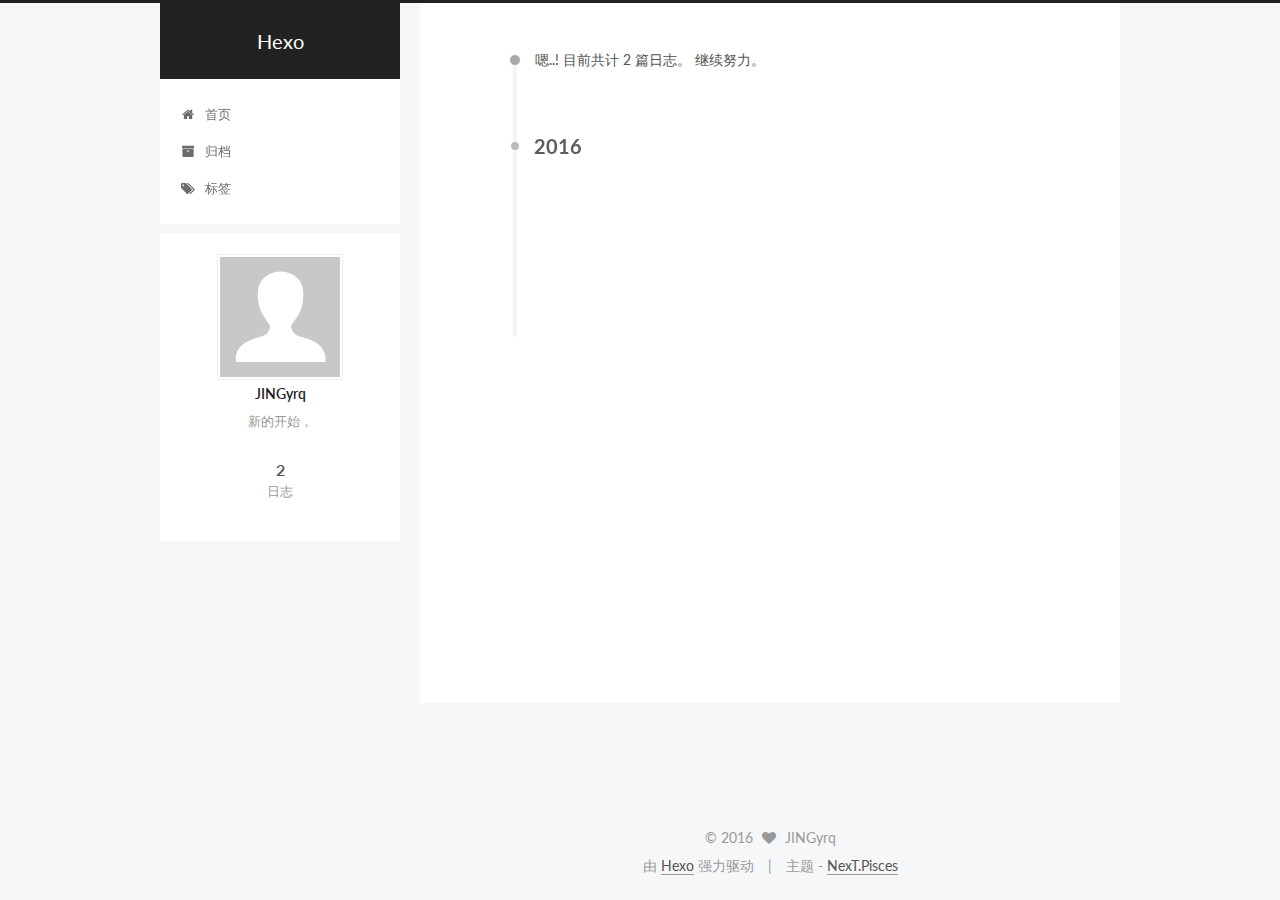
==== commit 6b7d7a61: "Site updated: 2016-09-23 11:39:59" ====
--- a/archives/index.html
+++ b/archives/index.html
@@ -84,12 +84,15 @@
 
 
 
+<meta name="description" content="新的开始，">
 <meta property="og:type" content="website">
 <meta property="og:title" content="Hexo">
 <meta property="og:url" content="http://yoursite.com/archives/index.html">
 <meta property="og:site_name" content="Hexo">
+<meta property="og:description" content="新的开始，">
 <meta name="twitter:card" content="summary">
 <meta name="twitter:title" content="Hexo">
+<meta name="twitter:description" content="新的开始，">
 
 
 
@@ -339,9 +342,9 @@
         <div class="site-author motion-element" itemprop="author" itemscope itemtype="http://schema.org/Person">
           <img class="site-author-image" itemprop="image"
                src="/images/avatar.gif"
-               alt="John Doe" />
-          <p class="site-author-name" itemprop="name">John Doe</p>
-          <p class="site-description motion-element" itemprop="description"></p>
+               alt="JINGyrq" />
+          <p class="site-author-name" itemprop="name">JINGyrq</p>
+          <p class="site-description motion-element" itemprop="description">新的开始，</p>
         </div>
         <nav class="site-state motion-element">
           <div class="site-state-item site-state-posts">
@@ -390,7 +393,7 @@
   <span class="with-love">
     <i class="fa fa-heart"></i>
   </span>
-  <span class="author" itemprop="copyrightHolder">John Doe</span>
+  <span class="author" itemprop="copyrightHolder">JINGyrq</span>
 </div>
 
 <div class="powered-by">
